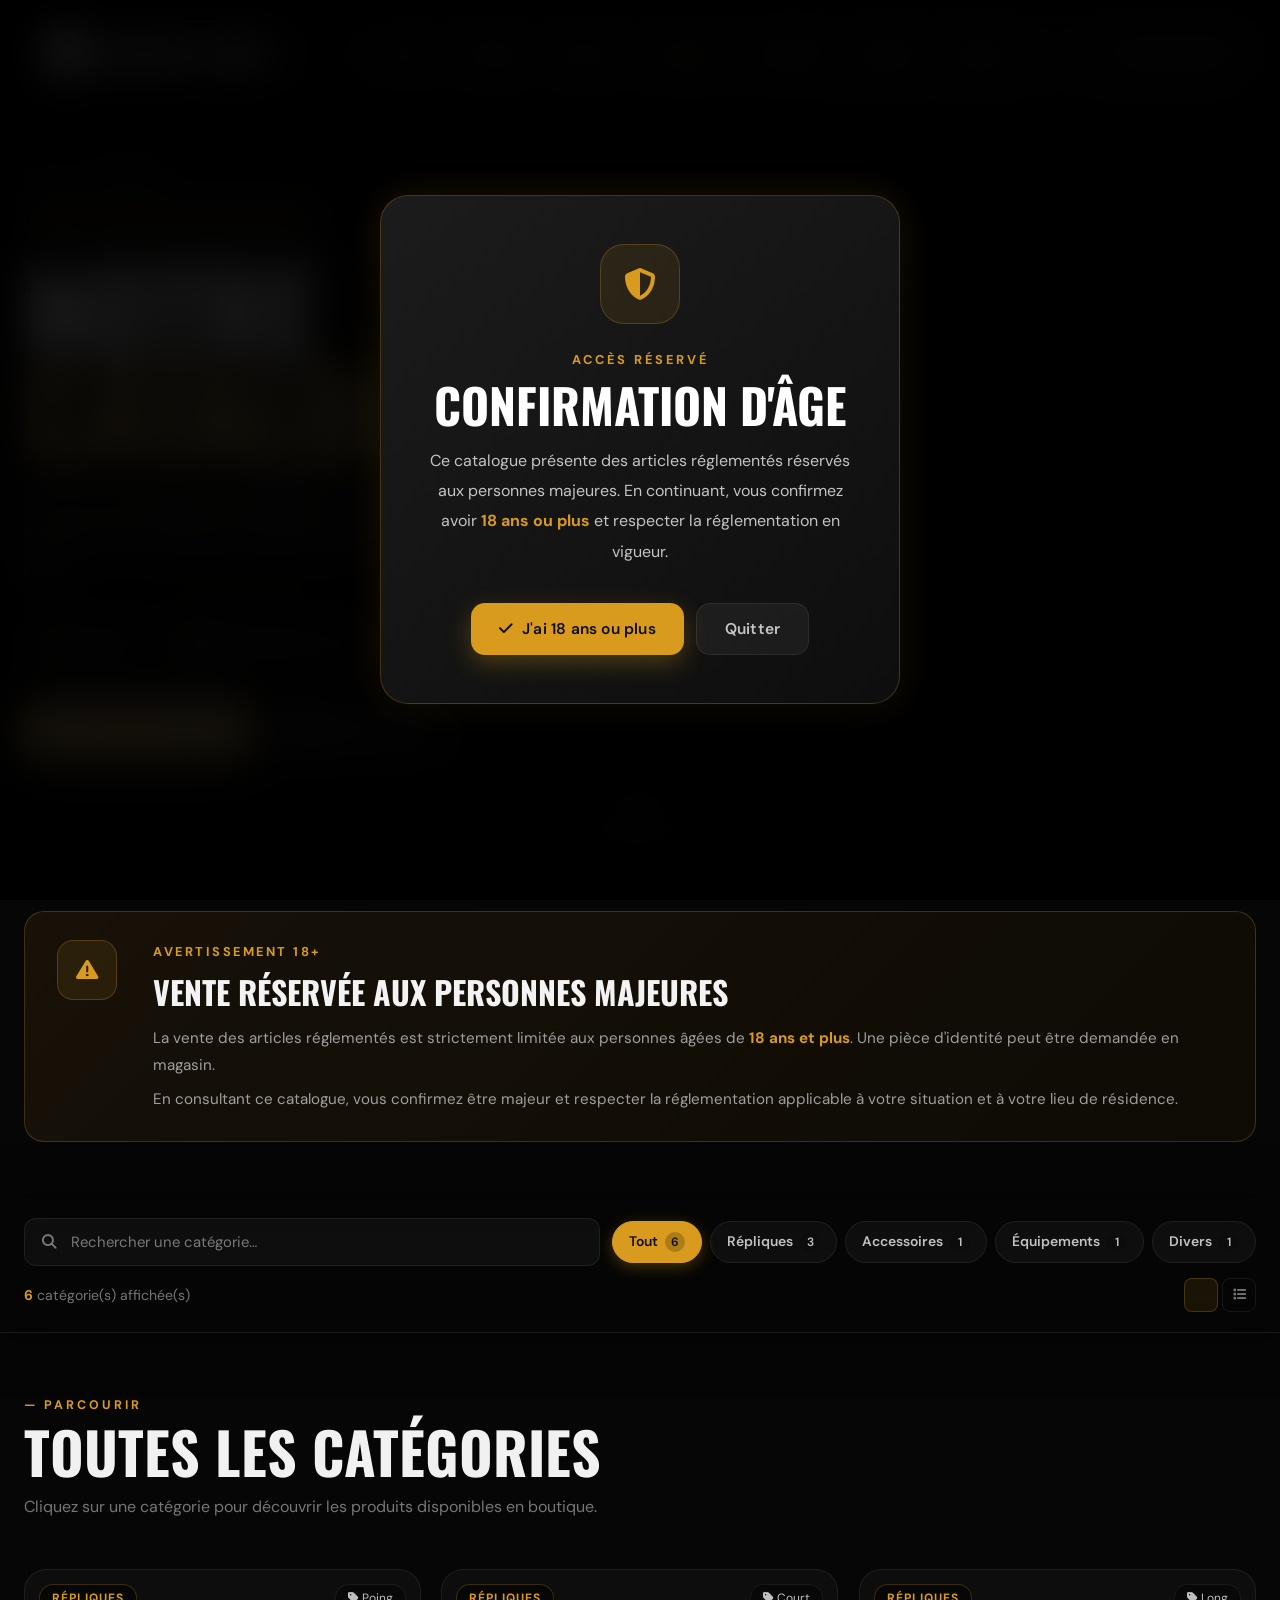
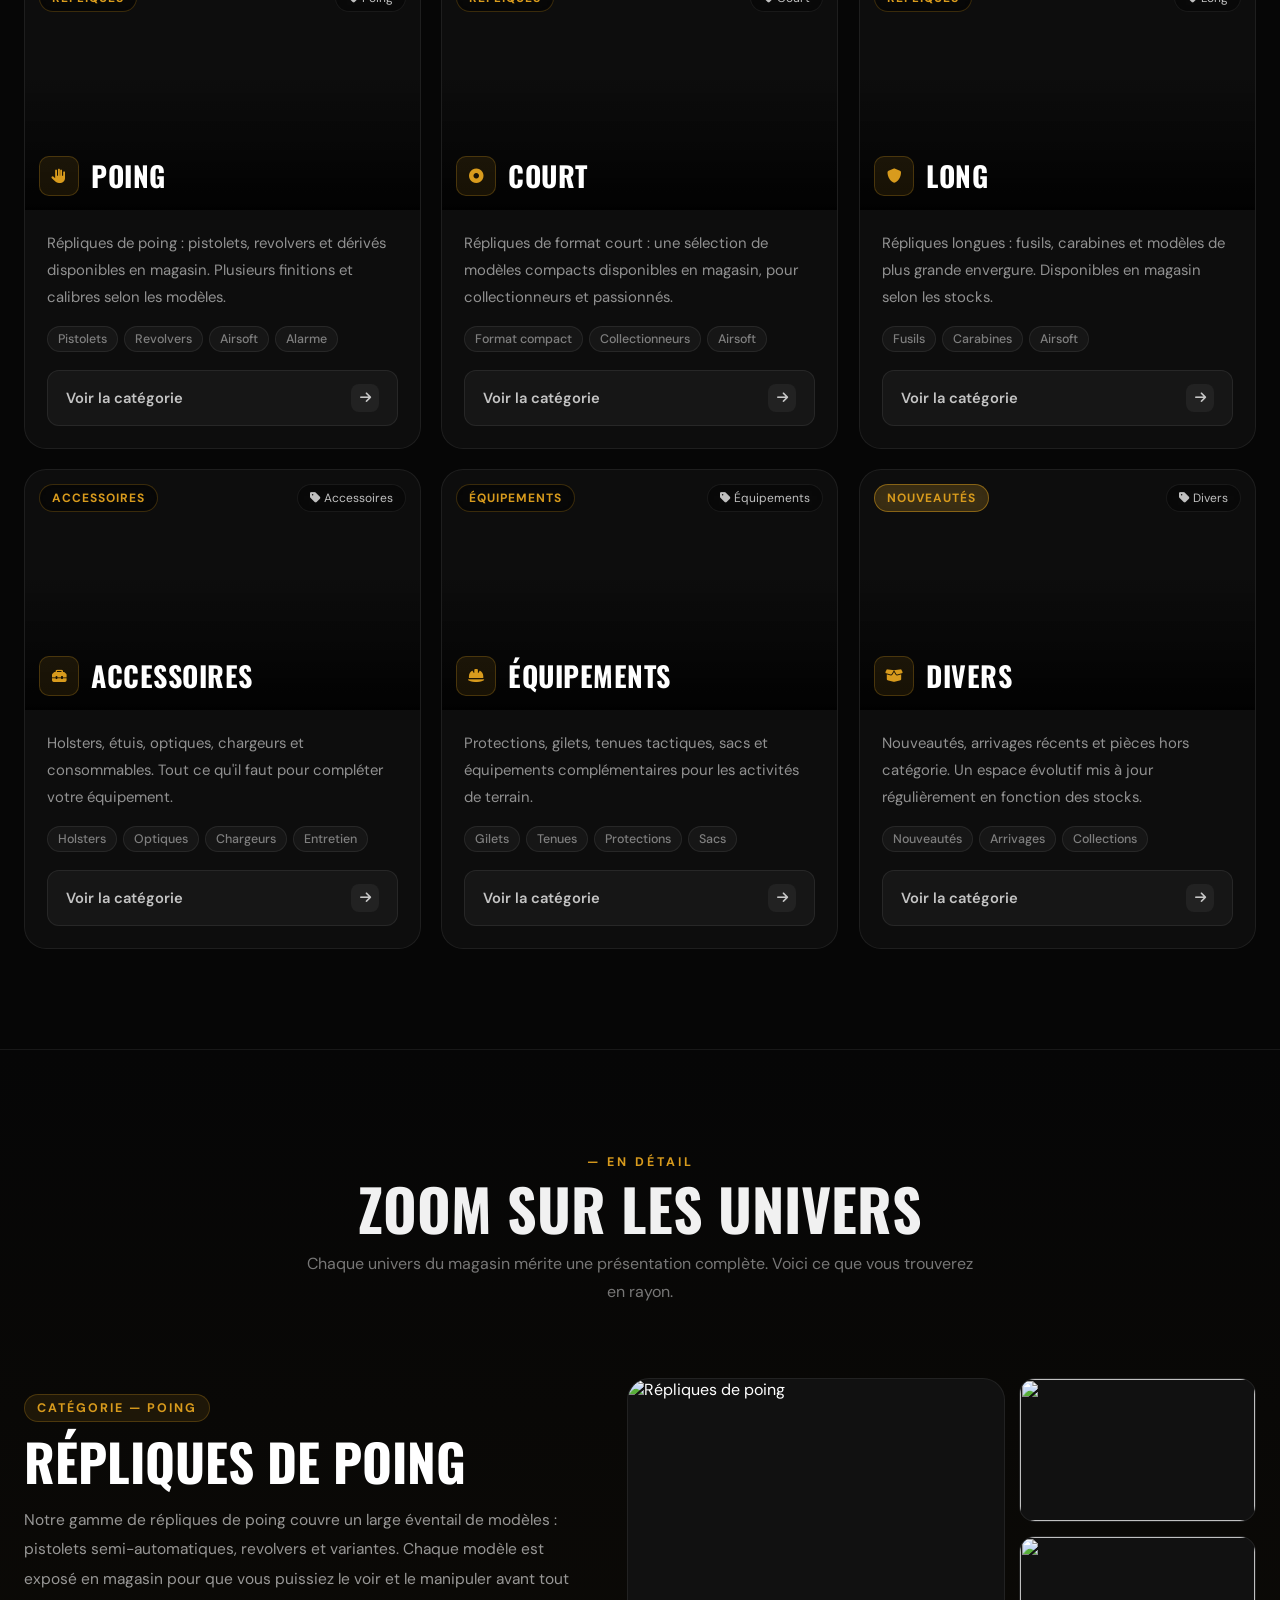
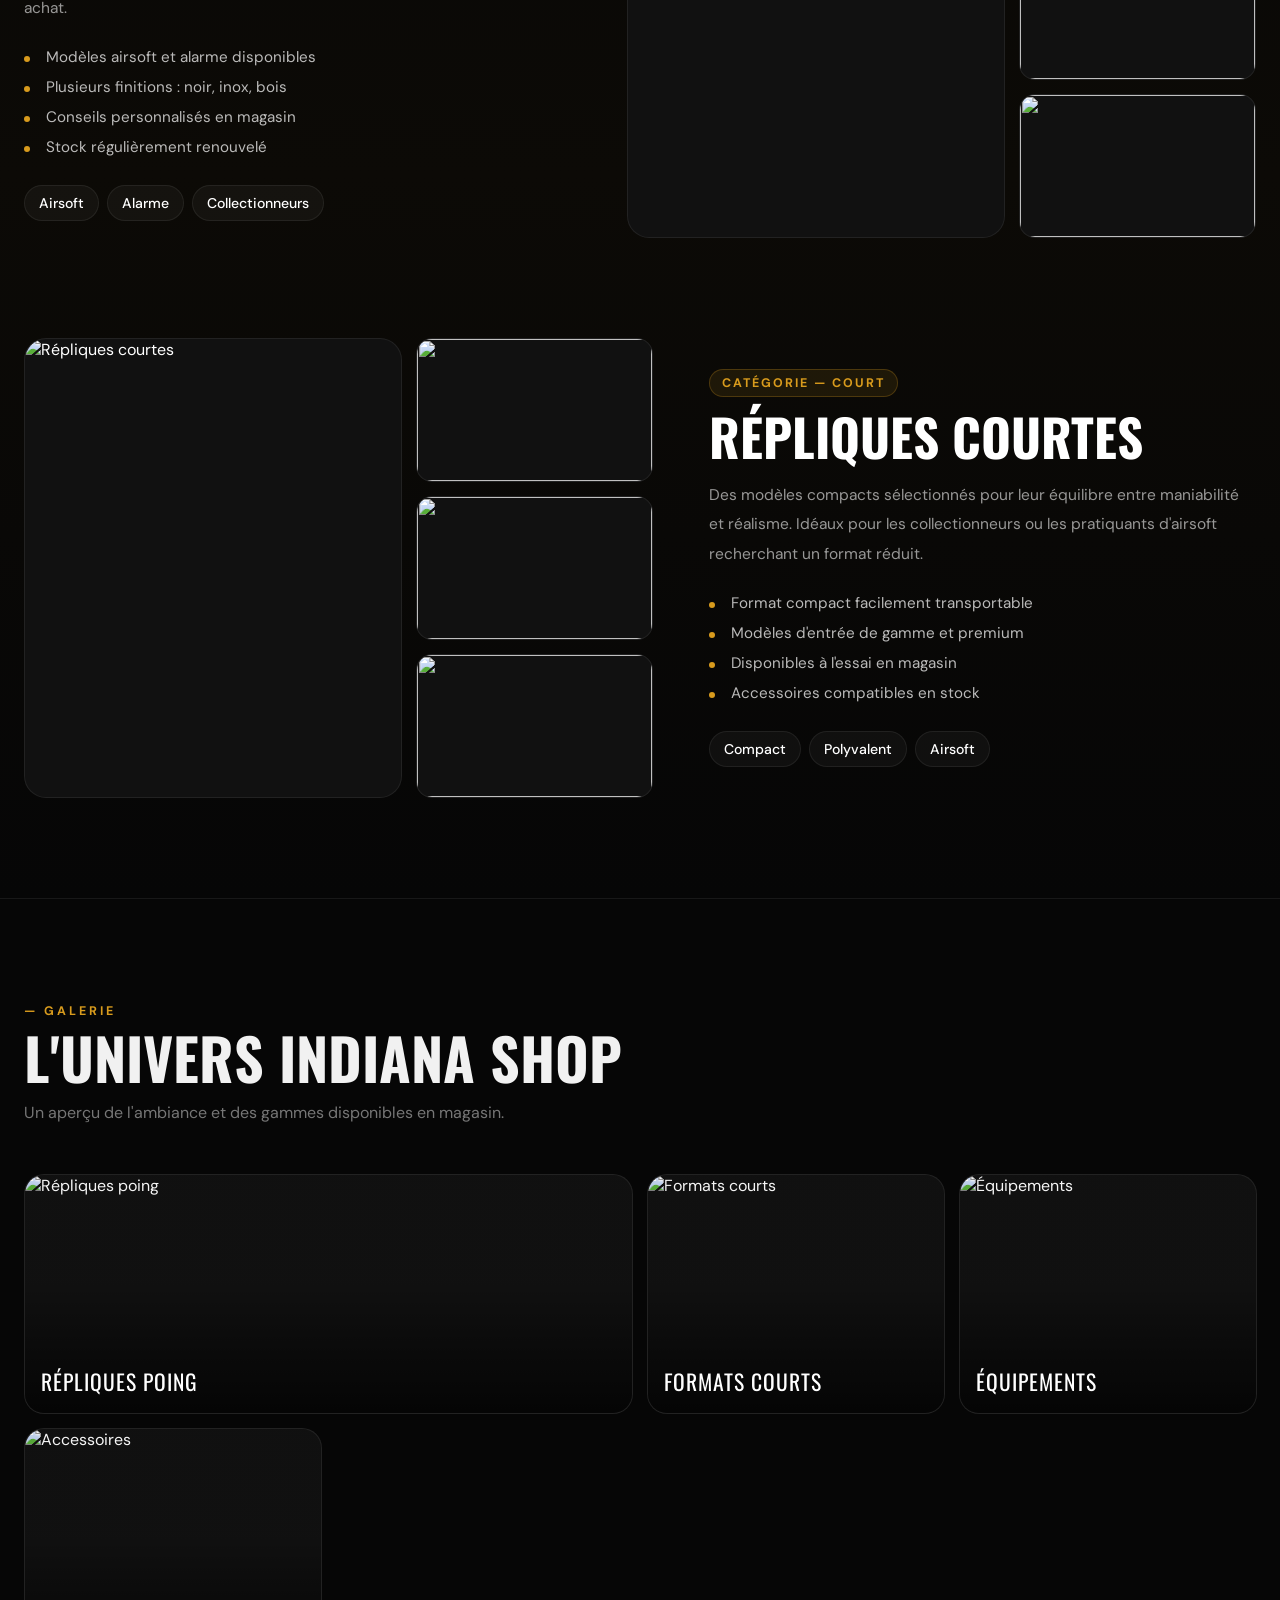
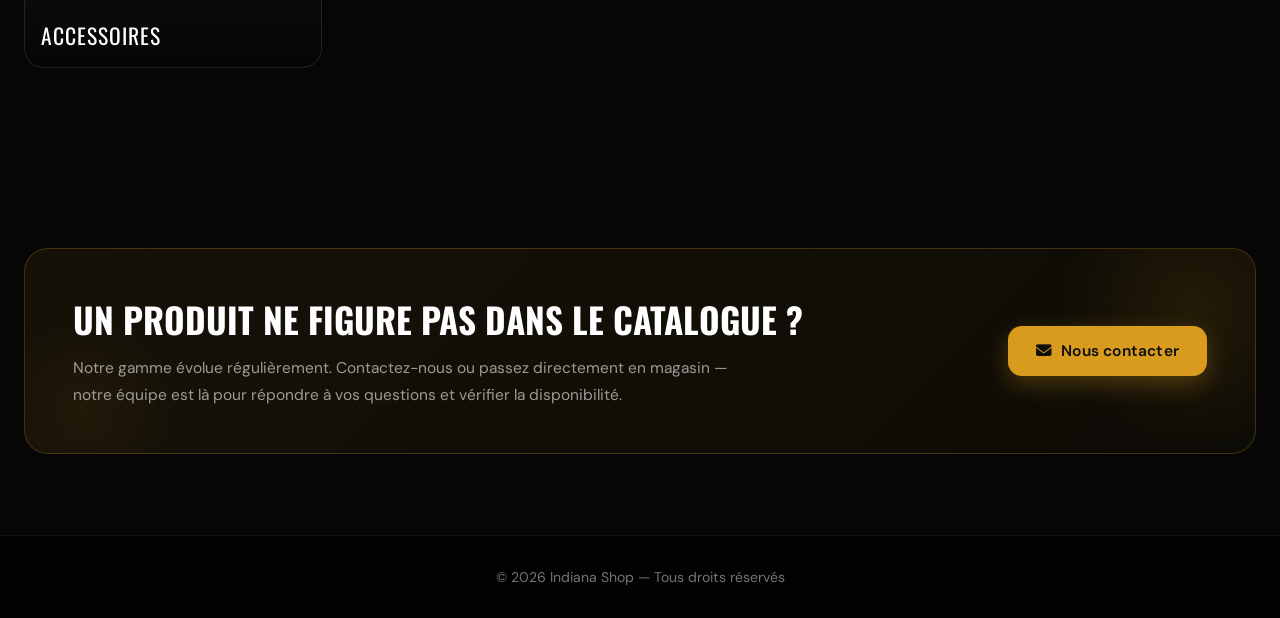
==== page/catalogue.html @ 91c50c72 "Premier envoi du site Indiana Shop" ====
<!DOCTYPE html>
<html lang="fr">
<head>
  <meta charset="UTF-8" />
  <meta name="viewport" content="width=device-width, initial-scale=1.0" />
  <title>Catalogue - Indiana Shop</title>
  <link rel="preconnect" href="https://fonts.googleapis.com">
  <link rel="preconnect" href="https://fonts.gstatic.com" crossorigin>
  <link href="https://fonts.googleapis.com/css2?family=Oswald:wght@300;400;500;600;700&family=DM+Sans:ital,opsz,wght@0,9..40,300;0,9..40,400;0,9..40,500;0,9..40,600;1,9..40,300&display=swap" rel="stylesheet">
  <link rel="stylesheet" href="https://cdnjs.cloudflare.com/ajax/libs/font-awesome/6.5.2/css/all.min.css"/>
  <style>
    *, *::before, *::after { margin:0; padding:0; box-sizing:border-box }
    html { scroll-behavior:smooth }

    :root {
      --gold: #d89b1d;
      --gold-light: #f0b93a;
      --gold-dim: rgba(216,155,29,0.10);
      --gold-border: rgba(216,155,29,0.25);
      --white: #ffffff;
      --text-soft: rgba(255,255,255,0.75);
      --text-muted: rgba(255,255,255,0.45);
      --bg: #060606;
      --bg-card: rgba(255,255,255,0.032);
      --border: rgba(255,255,255,0.07);
      --shadow-gold: 0 0 40px rgba(216,155,29,0.15);
      --transition: cubic-bezier(0.4, 0, 0.2, 1);
      --ease-out: cubic-bezier(0.0, 0, 0.2, 1);
    }

    body {
      font-family: 'DM Sans', sans-serif;
      background: var(--bg);
      color: var(--white);
      overflow-x: hidden;
    }
    a { text-decoration: none; color: inherit }
    img { max-width: 100%; display: block }
    .container { width: min(1300px, calc(100% - 48px)); margin: 0 auto }

    /* ═══════════════════════════════════════════
       PROGRESS BAR
    ═══════════════════════════════════════════ */
    #progress-bar {
      position: fixed; top: 0; left: 0; z-index: 9999;
      height: 2px; width: 0%;
      background: linear-gradient(90deg, var(--gold), var(--gold-light));
      transition: width 0.1s linear;
      box-shadow: 0 0 8px rgba(216,155,29,0.6);
    }

    /* ═══════════════════════════════════════════
       CURSOR GLOW
    ═══════════════════════════════════════════ */
    #cursor-glow {
      position: fixed;
      width: 400px; height: 400px;
      border-radius: 50%;
      background: radial-gradient(circle, rgba(216,155,29,0.055) 0%, transparent 70%);
      pointer-events: none;
      transform: translate(-50%, -50%);
      z-index: 0;
      transition: opacity 0.4s ease;
    }

    /* ═══════════════════════════════════════════
       AGE MODAL
    ═══════════════════════════════════════════ */
    .age-modal {
      position: fixed; inset: 0; z-index: 3000;
      display: flex; align-items: center; justify-content: center; padding: 20px;
      background: rgba(0,0,0,0.88);
      backdrop-filter: blur(20px) saturate(0.5);
      animation: modalIn 0.5s var(--ease-out) both;
    }
    .age-modal.hidden { display: none }
    @keyframes modalIn {
      from { opacity: 0 }
      to   { opacity: 1 }
    }
    .age-modal-card {
      width: min(100%, 520px);
      padding: 48px 40px;
      border-radius: 28px;
      background: linear-gradient(145deg, rgba(28,28,28,0.99), rgba(14,14,14,0.99));
      border: 1px solid var(--gold-border);
      text-align: center;
      box-shadow: 0 40px 100px rgba(0,0,0,0.6), var(--shadow-gold);
      animation: cardUp 0.6s var(--ease-out) 0.1s both;
    }
    @keyframes cardUp {
      from { opacity: 0; transform: translateY(30px) scale(0.96) }
      to   { opacity: 1; transform: translateY(0) scale(1) }
    }
    .age-modal-icon {
      width: 80px; height: 80px; margin: 0 auto 24px;
      border-radius: 24px; display: flex; align-items: center; justify-content: center;
      background: var(--gold-dim); color: var(--gold); font-size: 2rem;
      border: 1px solid var(--gold-border);
    }
    .age-modal-label {
      display: inline-block; color: var(--gold); font-size: .8rem;
      font-weight: 700; letter-spacing: 3px; margin-bottom: 14px; text-transform: uppercase;
    }
    .age-modal-card h2 {
      font-family: 'Oswald', sans-serif; text-transform: uppercase;
      font-size: clamp(2.2rem, 5vw, 3rem); line-height: .95; margin-bottom: 18px;
      color: #fff;
    }
    .age-modal-card p {
      color: var(--text-soft); line-height: 1.9; margin-bottom: 36px; font-size: 1rem;
    }
    .age-modal-card strong { color: var(--gold) }
    .age-modal-actions { display: flex; gap: 12px; justify-content: center; flex-wrap: wrap }
    .btn-primary, .btn-secondary {
      display: inline-flex; align-items: center; justify-content: center; gap: 9px;
      padding: 15px 28px; border-radius: 14px; font-weight: 600; font-size: 0.97rem;
      font-family: 'DM Sans', sans-serif;
      transition: all 0.25s var(--transition); border: none; cursor: pointer; letter-spacing: 0.2px;
    }
    .btn-primary {
      background: var(--gold); color: #0e0e0e;
      box-shadow: 0 8px 24px rgba(216,155,29,0.3);
    }
    .btn-primary:hover {
      transform: translateY(-2px);
      background: var(--gold-light);
      box-shadow: 0 14px 32px rgba(216,155,29,0.45);
    }
    .btn-primary:active { transform: translateY(0) }
    .btn-secondary {
      background: rgba(255,255,255,0.05); color: var(--text-soft);
      border: 1px solid var(--border);
    }
    .btn-secondary:hover { color: #fff; border-color: rgba(255,255,255,0.2); background: rgba(255,255,255,0.08) }

    /* ═══════════════════════════════════════════
       NAVBAR
    ═══════════════════════════════════════════ */
    .navbar {
      position: fixed; top: 16px; left: 50%; transform: translateX(-50%);
      width: calc(100% - 40px); max-width: 1300px; z-index: 1000;
      display: flex; align-items: center; justify-content: space-between;
      padding: 14px 24px;
      background: rgba(10,10,10,0.5);
      backdrop-filter: blur(20px) saturate(1.2);
      border: 1px solid var(--border);
      border-radius: 999px;
      transition: all 0.4s var(--transition);
    }
    .navbar.scrolled {
      background: rgba(6,6,6,0.85);
      border-color: var(--gold-border);
      box-shadow: 0 8px 32px rgba(0,0,0,0.4), 0 0 0 1px rgba(216,155,29,0.06);
      padding: 12px 22px;
    }
    .brand { display: flex; align-items: center; gap: 12px; flex-shrink: 0 }
    .brand-logo { width: 44px; height: 44px; object-fit: contain; border-radius: 50%; background: #fff; padding: 2px }
    .logo {
      font-family: 'Oswald', sans-serif; font-size: 1.6rem; font-weight: 700;
      text-transform: uppercase; letter-spacing: 1.5px; color: #f2f2f2; white-space: nowrap;
    }
    .menu-toggle {
      display: none; width: 44px; height: 44px; border: none; border-radius: 12px;
      background: var(--bg-card); border: 1px solid var(--border);
      cursor: pointer; align-items: center; justify-content: center;
      flex-direction: column; gap: 5px; transition: 0.3s ease;
    }
    .menu-toggle span { display: block; width: 20px; height: 2px; background: #fff; border-radius: 20px; transition: 0.3s ease }
    .menu-toggle.active span:nth-child(1) { transform: translateY(7px) rotate(45deg) }
    .menu-toggle.active span:nth-child(2) { opacity: 0; transform: scaleX(0) }
    .menu-toggle.active span:nth-child(3) { transform: translateY(-7px) rotate(-45deg) }
    .nav-links { display: flex; list-style: none; gap: 4px; align-items: center }
    .nav-links a {
      position: relative; color: var(--text-soft); font-size: 0.93rem; font-weight: 500;
      padding: 8px 14px; border-radius: 8px;
      transition: color 0.2s, background 0.2s;
    }
    .nav-links a:hover { color: #fff; background: rgba(255,255,255,0.05) }
    .nav-links a.active { color: var(--gold) }
    .nav-links a.active::after {
      content: ''; position: absolute; bottom: 2px; left: 50%; transform: translateX(-50%);
      width: 4px; height: 4px; border-radius: 50%; background: var(--gold);
    }
    .phone {
      display: flex; align-items: center; gap: 8px;
      color: var(--text-soft); font-size: 0.93rem; font-weight: 500;
      transition: color 0.2s; flex-shrink: 0;
    }
    .phone i { color: var(--gold) }
    .phone:hover { color: var(--gold) }

    /* ═══════════════════════════════════════════
       HERO
    ═══════════════════════════════════════════ */
    .catalog-hero {
      min-height: 95vh;
      background:
        linear-gradient(175deg, rgba(0,0,0,0) 0%, rgba(6,6,6,0.6) 50%, rgba(6,6,6,1) 100%),
        linear-gradient(105deg, rgba(0,0,0,0.82) 0%, rgba(0,0,0,0.08) 55%),
        url('/img/catalogue-hero.jpg') center center / cover no-repeat;
      display: flex; align-items: flex-end;
      padding: 0 0 100px;
      position: relative; overflow: hidden;
    }
    /* Grain texture */
    .catalog-hero::before {
      content: ''; position: absolute; inset: 0; pointer-events: none; z-index: 1;
      background-image: url("data:image/svg+xml,%3Csvg viewBox='0 0 512 512' xmlns='http://www.w3.org/2000/svg'%3E%3Cfilter id='n'%3E%3CfeTurbulence type='fractalNoise' baseFrequency='0.75' numOctaves='4' stitchTiles='stitch'/%3E%3C/filter%3E%3Crect width='100%25' height='100%25' filter='url(%23n)' opacity='0.04'/%3E%3C/svg%3E");
      opacity: 0.5; mix-blend-mode: overlay;
    }
    .catalog-hero::after {
      content: ''; position: absolute; left: 0; right: 0; bottom: 0;
      height: 280px; background: linear-gradient(to top, var(--bg) 20%, transparent);
      pointer-events: none; z-index: 2;
    }
    /* Gold ambient light */
    .hero-ambient {
      position: absolute; bottom: 20%; left: -10%;
      width: 60%; height: 60%;
      background: radial-gradient(ellipse, rgba(216,155,29,0.06) 0%, transparent 65%);
      pointer-events: none; z-index: 1;
    }
    .hero-content { position: relative; z-index: 3; padding-top: 160px }

    .breadcrumb {
      display: flex; align-items: center; gap: 8px;
      margin-bottom: 20px; font-size: 0.88rem; color: var(--text-muted);
      opacity: 0; animation: fadeUp 0.7s var(--ease-out) 0.2s forwards;
    }
    .breadcrumb a { color: var(--text-muted); transition: color 0.2s }
    .breadcrumb a:hover { color: var(--gold) }
    .breadcrumb i { font-size: 0.65rem; opacity: 0.5 }
    .breadcrumb span { color: var(--gold) }

    .hero-badge {
      display: inline-flex; align-items: center; gap: 8px;
      color: var(--gold); font-size: 0.82rem; font-weight: 700; letter-spacing: 3px;
      text-transform: uppercase;
      margin-bottom: 20px; padding: 8px 16px;
      border: 1px solid var(--gold-border); border-radius: 999px;
      background: var(--gold-dim); backdrop-filter: blur(8px);
      opacity: 0; animation: fadeUp 0.7s var(--ease-out) 0.35s forwards;
    }
    .hero-title {
      font-family: 'Oswald', sans-serif; text-transform: uppercase;
      font-size: clamp(4rem, 9vw, 8.5rem);
      line-height: 0.88; color: #f2f2f2; margin-bottom: 24px;
      letter-spacing: -2px;
      opacity: 0; animation: fadeUp 0.9s var(--ease-out) 0.45s forwards;
    }
    .hero-title em { color: var(--gold); font-style: normal }
    .hero-desc {
      color: var(--text-soft); font-size: 1.08rem; line-height: 1.9;
      max-width: 620px; margin-bottom: 36px;
      opacity: 0; animation: fadeUp 0.8s var(--ease-out) 0.6s forwards;
    }

    /* Stat pills */
    .hero-stats {
      display: flex; gap: 12px; flex-wrap: wrap; margin-bottom: 36px;
      opacity: 0; animation: fadeUp 0.8s var(--ease-out) 0.7s forwards;
    }
    .hero-stat-pill {
      display: flex; align-items: center; gap: 10px;
      padding: 10px 18px; border-radius: 999px;
      background: rgba(255,255,255,0.04);
      border: 1px solid var(--border);
      backdrop-filter: blur(10px);
      transition: border-color 0.2s, background 0.2s;
    }
    .hero-stat-pill:hover { border-color: var(--gold-border); background: var(--gold-dim) }
    .hero-stat-num { font-family: 'Oswald', sans-serif; font-size: 1.5rem; color: var(--gold); line-height: 1 }
    .hero-stat-label { font-size: 0.82rem; color: var(--text-muted); letter-spacing: 0.5px }

    .hero-buttons {
      display: flex; gap: 12px; flex-wrap: wrap;
      opacity: 0; animation: fadeUp 0.8s var(--ease-out) 0.8s forwards;
    }

    /* Scroll indicator */
    .scroll-indicator {
      position: absolute; bottom: 30px; left: 50%; transform: translateX(-50%);
      z-index: 3; display: flex; flex-direction: column; align-items: center; gap: 8px;
      color: var(--text-muted); font-size: 0.75rem; letter-spacing: 2px; text-transform: uppercase;
      opacity: 0; animation: fadeIn 1s ease 1.5s forwards;
      transition: opacity 0.3s;
    }
    .scroll-indicator.hide { opacity: 0 !important }
    .scroll-indicator-line {
      width: 1px; height: 40px;
      background: linear-gradient(to bottom, var(--gold), transparent);
      animation: scrollPulse 1.8s ease-in-out infinite;
    }
    @keyframes scrollPulse {
      0%, 100% { opacity: 0.3; transform: scaleY(1) }
      50% { opacity: 1; transform: scaleY(1.1) }
    }

    @keyframes fadeUp {
      from { opacity: 0; transform: translateY(28px) }
      to   { opacity: 1; transform: translateY(0) }
    }
    @keyframes fadeIn {
      from { opacity: 0 }
      to   { opacity: 1 }
    }

    /* ═══════════════════════════════════════════
       WARNING SECTION
    ═══════════════════════════════════════════ */
    .warning-section { padding: 56px 0; background: var(--bg) }
    .warning-box {
      display: grid; grid-template-columns: 72px 1fr; gap: 24px; align-items: flex-start;
      padding: 28px 32px; border-radius: 20px;
      background: linear-gradient(135deg, rgba(50,35,10,0.4), rgba(15,12,6,0.95));
      border: 1px solid var(--gold-border);
      transition: border-color 0.3s, box-shadow 0.3s;
    }
    .warning-box:hover { border-color: rgba(216,155,29,0.45); box-shadow: var(--shadow-gold) }
    .warning-icon {
      width: 60px; height: 60px; border-radius: 16px;
      display: flex; align-items: center; justify-content: center;
      background: var(--gold-dim); color: var(--gold); font-size: 1.4rem;
      border: 1px solid var(--gold-border);
    }
    .warning-label { display: inline-block; color: var(--gold); font-size: 0.8rem; font-weight: 700; letter-spacing: 2.5px; margin-bottom: 8px; text-transform: uppercase }
    .warning-content h2 {
      font-family: 'Oswald', sans-serif; text-transform: uppercase;
      font-size: clamp(1.4rem, 2.5vw, 2rem); margin-bottom: 10px; color: #f3f3f3;
    }
    .warning-content p { color: rgba(255,255,255,0.6); line-height: 1.8; font-size: 0.95rem }
    .warning-content p + p { margin-top: 6px }
    .warning-content strong { color: var(--gold) }

    /* ═══════════════════════════════════════════
       SEARCH & FILTER
    ═══════════════════════════════════════════ */
    .filter-section {
      position: sticky; top: 80px; z-index: 100;
      padding: 20px 0;
      background: rgba(6,6,6,0.8);
      backdrop-filter: blur(24px) saturate(1.5);
      border-bottom: 1px solid var(--border);
      transition: box-shadow 0.3s;
    }
    .filter-section.elevated { box-shadow: 0 4px 40px rgba(0,0,0,0.5) }

    .filter-bar { display: flex; gap: 12px; align-items: center; flex-wrap: wrap }
    .search-wrap { position: relative; flex: 1; min-width: 240px }
    .search-wrap i {
      position: absolute; left: 18px; top: 50%; transform: translateY(-50%);
      color: var(--text-muted); font-size: 0.9rem; pointer-events: none;
      transition: color 0.2s;
    }
    .search-input {
      width: 100%; padding: 13px 18px 13px 46px;
      border-radius: 12px;
      background: rgba(255,255,255,0.04);
      border: 1px solid var(--border);
      color: #fff; font-size: 0.93rem; font-family: 'DM Sans', sans-serif;
      transition: border-color 0.2s, background 0.2s, box-shadow 0.2s;
      outline: none;
    }
    .search-input::placeholder { color: var(--text-muted) }
    .search-input:focus {
      border-color: var(--gold-border);
      background: var(--gold-dim);
      box-shadow: 0 0 0 4px rgba(216,155,29,0.08);
    }
    .search-wrap:focus-within i { color: var(--gold) }

    /* Clear button */
    .search-clear {
      position: absolute; right: 14px; top: 50%; transform: translateY(-50%);
      background: none; border: none; color: var(--text-muted); cursor: pointer;
      opacity: 0; pointer-events: none; transition: opacity 0.2s, color 0.2s;
      padding: 4px; font-size: 0.85rem;
    }
    .search-clear.visible { opacity: 1; pointer-events: auto }
    .search-clear:hover { color: var(--gold) }

    .filter-pills { display: flex; gap: 8px; flex-wrap: wrap }
    .filter-pill {
      padding: 10px 16px; border-radius: 999px;
      background: rgba(255,255,255,0.04);
      border: 1px solid var(--border);
      color: var(--text-soft); font-size: 0.87rem; font-weight: 600;
      cursor: pointer; transition: all 0.2s var(--transition); white-space: nowrap;
      font-family: 'DM Sans', sans-serif;
    }
    .filter-pill:hover { border-color: var(--gold-border); color: #fff; background: rgba(255,255,255,0.07) }
    .filter-pill.active {
      background: var(--gold); color: #0e0e0e;
      border-color: var(--gold);
      box-shadow: 0 4px 16px rgba(216,155,29,0.3);
    }
    .filter-pill .pill-count {
      display: inline-flex; align-items: center; justify-content: center;
      width: 20px; height: 20px; border-radius: 50%;
      background: rgba(0,0,0,0.15); font-size: 0.75rem; margin-left: 4px;
    }
    .filter-pill.active .pill-count { background: rgba(0,0,0,0.2) }

    .results-bar {
      display: flex; align-items: center; justify-content: space-between;
      padding: 12px 0 0; flex-wrap: wrap; gap: 8px;
    }
    .results-count { color: var(--text-muted); font-size: 0.88rem }
    .results-count span { color: var(--gold); font-weight: 700 }
    .view-toggle { display: flex; gap: 4px }
    .view-btn {
      width: 34px; height: 34px; border-radius: 8px; display: flex;
      align-items: center; justify-content: center;
      background: none; border: 1px solid var(--border);
      color: var(--text-muted); cursor: pointer; transition: all 0.2s;
    }
    .view-btn.active, .view-btn:hover { color: var(--gold); border-color: var(--gold-border); background: var(--gold-dim) }

    /* ═══════════════════════════════════════════
       CATEGORIES GRID SECTION
    ═══════════════════════════════════════════ */
    .categories-section {
      padding: 60px 0 100px;
      background: var(--bg);
    }
    .categories-section .container { position: relative; z-index: 1 }

    /* Section heading */
    .section-heading { margin-bottom: 48px }
    .section-label {
      display: inline-block; color: var(--gold); font-size: 0.78rem; font-weight: 700;
      letter-spacing: 3px; margin-bottom: 12px; text-transform: uppercase;
    }
    .section-title {
      font-family: 'Oswald', sans-serif; text-transform: uppercase;
      font-size: clamp(2.2rem, 4.5vw, 4rem); line-height: 0.93;
      color: #f1f1f1; margin-bottom: 14px;
    }
    .section-subtitle { color: var(--text-muted); font-size: 1rem; line-height: 1.75; max-width: 680px }

    /* Grid */
    .category-grid {
      display: grid;
      grid-template-columns: repeat(3, 1fr);
      gap: 20px;
      transition: all 0.3s var(--transition);
    }
    .category-grid.list-view { grid-template-columns: 1fr }

    /* ── CARD ── */
    .category-card {
      border-radius: 22px;
      background: rgba(255,255,255,0.03);
      border: 1px solid var(--border);
      overflow: hidden;
      transition: transform 0.45s var(--transition), border-color 0.3s, box-shadow 0.45s;
      cursor: pointer;
      --delay: 0s;
    }
    .category-card:hover {
      transform: translateY(-8px);
      border-color: var(--gold-border);
      box-shadow: 0 30px 60px rgba(0,0,0,0.3), 0 0 0 1px rgba(216,155,29,0.1);
    }
    .category-card.hidden-card {
      display: none;
    }
    /* Entry animation */
    .category-card.animating {
      opacity: 0; transform: translateY(24px) scale(0.98);
      animation: cardReveal 0.5s var(--ease-out) var(--delay) forwards;
    }
    @keyframes cardReveal {
      to { opacity: 1; transform: translateY(0) scale(1) }
    }

    /* Image area */
    .category-image {
      position: relative; height: 240px;
      background-size: cover; background-position: center;
      overflow: hidden;
    }
    .category-image::after {
      content: ''; position: absolute; inset: 0;
      background: linear-gradient(to top, rgba(0,0,0,0.85) 0%, rgba(0,0,0,0.05) 55%);
      z-index: 1;
    }
    .category-image-bg {
      position: absolute; inset: 0;
      background-size: cover; background-position: center;
      transition: transform 0.6s var(--transition);
    }
    .category-card:hover .category-image-bg { transform: scale(1.06) }

    .category-badge {
      position: absolute; top: 14px; left: 14px; z-index: 2;
      padding: 5px 12px; border-radius: 999px;
      background: rgba(0,0,0,0.6); border: 1px solid var(--gold-border);
      color: var(--gold); font-size: 0.75rem; font-weight: 700;
      letter-spacing: 1px; backdrop-filter: blur(8px);
      text-transform: uppercase;
    }
    .category-count {
      position: absolute; top: 14px; right: 14px; z-index: 2;
      padding: 5px 12px; border-radius: 999px;
      background: rgba(0,0,0,0.5); border: 1px solid var(--border);
      color: var(--text-soft); font-size: 0.75rem; backdrop-filter: blur(8px);
    }
    .category-footer-img {
      position: absolute; bottom: 14px; left: 14px; right: 14px; z-index: 2;
      display: flex; align-items: center; gap: 12px;
    }
    .category-icon {
      width: 40px; height: 40px; border-radius: 10px; flex-shrink: 0;
      display: flex; align-items: center; justify-content: center;
      background: var(--gold-dim); border: 1px solid var(--gold-border); color: var(--gold);
      font-size: 0.9rem;
    }
    .category-footer-img h3 {
      font-family: 'Oswald', sans-serif; text-transform: uppercase;
      font-size: 1.75rem; line-height: 1; color: #fff; letter-spacing: 0.5px;
    }

    /* Body */
    .category-body { padding: 20px 22px 22px }
    .category-desc {
      color: rgba(255,255,255,0.55); line-height: 1.8; font-size: 0.93rem;
      margin-bottom: 16px; min-height: 60px;
    }
    .category-tags { display: flex; gap: 6px; flex-wrap: wrap; margin-bottom: 18px }
    .category-tag {
      padding: 4px 10px; border-radius: 999px;
      background: rgba(255,255,255,0.04); border: 1px solid rgba(255,255,255,0.07);
      color: var(--text-muted); font-size: 0.78rem; font-weight: 500;
    }

    .card-btn {
      width: 100%; display: flex; align-items: center; justify-content: space-between;
      padding: 13px 18px; border-radius: 12px;
      background: rgba(255,255,255,0.04); color: var(--text-soft);
      border: 1px solid var(--border); font-weight: 600; font-size: 0.92rem;
      font-family: 'DM Sans', sans-serif;
      transition: all 0.22s var(--transition); cursor: pointer;
    }
    .card-btn:hover {
      background: var(--gold); color: #0e0e0e; border-color: var(--gold);
      box-shadow: 0 6px 20px rgba(216,155,29,0.3);
    }
    .card-btn .btn-arrow {
      width: 28px; height: 28px; border-radius: 8px;
      display: flex; align-items: center; justify-content: center;
      background: rgba(255,255,255,0.05);
      transition: background 0.2s, transform 0.2s;
    }
    .card-btn:hover .btn-arrow { background: rgba(0,0,0,0.12); transform: translateX(3px) }
    .card-btn i { font-size: 0.8rem }

    /* List view adaptation */
    .category-grid.list-view .category-card {
      display: grid; grid-template-columns: 260px 1fr;
    }
    .category-grid.list-view .category-image { height: 100%; min-height: 180px }
    .category-grid.list-view .category-body { display: flex; flex-direction: column; justify-content: center }

    /* No results */
    .no-results {
      display: none; padding: 80px 20px; text-align: center; color: var(--text-muted);
    }
    .no-results.show { display: block }
    .no-results-icon {
      width: 80px; height: 80px; border-radius: 24px; margin: 0 auto 20px;
      display: flex; align-items: center; justify-content: center;
      background: rgba(255,255,255,0.03); border: 1px solid var(--border);
      font-size: 1.8rem; color: rgba(255,255,255,0.15);
    }
    .no-results p { font-size: 1rem; color: var(--text-muted) }
    .no-results small { font-size: 0.88rem; display: block; margin-top: 6px; opacity: 0.6 }

    /* ═══════════════════════════════════════════
       DETAIL SECTIONS
    ═══════════════════════════════════════════ */
    .detail-section {
      padding: 100px 0;
      background: linear-gradient(180deg, var(--bg) 0%, rgba(12,10,6,1) 50%, var(--bg) 100%);
      border-top: 1px solid var(--border);
    }
    .section-heading-center {
      text-align: center; margin-bottom: 72px;
    }

    .catalog-block {
      display: grid; grid-template-columns: 1fr 1.15fr;
      gap: 56px; align-items: center; margin-bottom: 100px;
    }
    .catalog-block:last-child { margin-bottom: 0 }
    .catalog-block.reverse { grid-template-columns: 1.15fr 1fr }

    .catalog-text .small-label {
      display: inline-block; color: var(--gold); font-weight: 700;
      letter-spacing: 2px; margin-bottom: 16px; font-size: 0.78rem;
      text-transform: uppercase; padding: 5px 12px;
      border: 1px solid var(--gold-border); border-radius: 999px; background: var(--gold-dim);
    }
    .catalog-text h3 {
      font-family: 'Oswald', sans-serif; text-transform: uppercase;
      font-size: clamp(2.2rem, 4vw, 3.2rem); line-height: 0.93; margin-bottom: 20px;
    }
    .catalog-text p { color: rgba(255,255,255,0.58); line-height: 1.9; margin-bottom: 24px; font-size: 0.97rem }

    .catalog-list { list-style: none; display: grid; gap: 10px; margin-bottom: 28px }
    .catalog-list li {
      position: relative; padding-left: 22px;
      color: rgba(255,255,255,0.72); font-size: 0.95rem;
    }
    .catalog-list li::before {
      content: ''; position: absolute; left: 0; top: 9px;
      width: 6px; height: 6px; border-radius: 50%; background: var(--gold);
    }

    .mini-tags { display: flex; gap: 8px; flex-wrap: wrap }
    .mini-tags span {
      padding: 8px 14px; border-radius: 999px;
      background: rgba(255,255,255,0.04); border: 1px solid var(--border);
      color: #fff; font-size: 0.88rem; font-weight: 500;
    }

    .catalog-gallery { display: grid; grid-template-columns: 1.6fr 1fr; gap: 14px }
    .main-image {
      min-height: 460px; border-radius: 22px; overflow: hidden;
      border: 1px solid var(--border); background: #111; grid-row: span 3;
    }
    .main-image img { width: 100%; height: 100%; object-fit: cover }
    .thumb {
      border-radius: 16px; overflow: hidden; border: 1px solid var(--border);
      background: #111; min-height: 132px;
      transition: border-color 0.2s;
    }
    .thumb:hover { border-color: var(--gold-border) }
    .thumb img { width: 100%; height: 100%; object-fit: cover; transition: transform 0.4s var(--transition) }
    .thumb:hover img { transform: scale(1.04) }

    /* ═══════════════════════════════════════════
       MOSAIC
    ═══════════════════════════════════════════ */
    .gallery-section {
      padding: 100px 0;
      background: var(--bg); border-top: 1px solid var(--border);
    }
    .mosaic-grid { display: grid; grid-template-columns: repeat(4,1fr); gap: 14px; margin-top: 16px }
    .mosaic-card {
      position: relative; height: 240px; border-radius: 20px;
      overflow: hidden; border: 1px solid var(--border); background: #111; cursor: pointer;
      transition: border-color 0.3s, box-shadow 0.3s;
    }
    .mosaic-card:hover { border-color: var(--gold-border); box-shadow: 0 12px 40px rgba(0,0,0,0.4) }
    .mosaic-card img { width: 100%; height: 100%; object-fit: cover; transition: transform 0.5s var(--transition) }
    .mosaic-card:hover img { transform: scale(1.06) }
    .mosaic-card::after {
      content: ''; position: absolute; inset: 0;
      background: linear-gradient(to top, rgba(0,0,0,0.72) 0%, rgba(0,0,0,0.04) 55%);
    }
    .mosaic-label {
      position: absolute; left: 16px; bottom: 16px; z-index: 2;
      color: #fff; font-family: 'Oswald', sans-serif; font-size: 1.35rem;
      text-transform: uppercase; letter-spacing: 1px;
    }
    .mosaic-card:nth-child(1) { grid-column: span 2 }

    /* ═══════════════════════════════════════════
       CTA BOX
    ═══════════════════════════════════════════ */
    .cta-section { padding: 80px 0; background: var(--bg) }
    .cta-box {
      padding: 44px 48px; border-radius: 24px;
      background: linear-gradient(135deg, rgba(40,30,10,0.5), rgba(14,12,6,0.97));
      border: 1px solid var(--gold-border);
      display: flex; align-items: center; justify-content: space-between;
      gap: 28px; flex-wrap: wrap; position: relative; overflow: hidden;
      transition: box-shadow 0.3s;
    }
    .cta-box:hover { box-shadow: var(--shadow-gold) }
    .cta-box::before {
      content: ''; position: absolute; right: -80px; top: -80px;
      width: 280px; height: 280px; border-radius: 50%;
      background: radial-gradient(circle, rgba(216,155,29,0.1), transparent 70%);
      pointer-events: none;
    }
    .cta-box::after {
      content: ''; position: absolute; left: -40px; bottom: -60px;
      width: 200px; height: 200px; border-radius: 50%;
      background: radial-gradient(circle, rgba(216,155,29,0.06), transparent 70%);
      pointer-events: none;
    }
    .cta-box h3 {
      font-family: 'Oswald', sans-serif; text-transform: uppercase;
      font-size: clamp(1.6rem, 3vw, 2.2rem); margin-bottom: 10px; position: relative; z-index: 1;
    }
    .cta-box p {
      color: rgba(255,255,255,0.58); line-height: 1.75; max-width: 680px;
      font-size: 0.97rem; position: relative; z-index: 1;
    }
    .cta-box .cta-actions { position: relative; z-index: 1 }

    /* ═══════════════════════════════════════════
       FOOTER
    ═══════════════════════════════════════════ */
    .footer {
      padding: 32px 0; background: rgba(0,0,0,0.6);
      border-top: 1px solid var(--border);
      text-align: center; color: var(--text-muted); font-size: 0.88rem;
    }

    /* ═══════════════════════════════════════════
       TOAST
    ═══════════════════════════════════════════ */
    .toast {
      position: fixed; bottom: 28px; right: 28px; z-index: 5000;
      padding: 14px 20px; border-radius: 14px;
      background: rgba(20,20,20,0.95); border: 1px solid var(--gold-border);
      color: #fff; font-size: 0.9rem; backdrop-filter: blur(14px);
      transform: translateY(20px); opacity: 0;
      transition: all 0.3s var(--ease-out);
      display: flex; align-items: center; gap: 10px;
    }
    .toast.show { transform: translateY(0); opacity: 1 }
    .toast i { color: var(--gold) }

    /* ═══════════════════════════════════════════
       SCROLL REVEAL
    ═══════════════════════════════════════════ */
    .reveal, .reveal-left, .reveal-right {
      will-change: transform, opacity;
      transition: opacity 0.85s var(--ease-out), transform 0.85s var(--ease-out);
    }
    .reveal         { opacity: 0; transform: translateY(32px) }
    .reveal-left    { opacity: 0; transform: translateX(-42px) }
    .reveal-right   { opacity: 0; transform: translateX(42px) }
    .reveal.show, .reveal-left.show, .reveal-right.show {
      opacity: 1; transform: translate(0)
    }

    /* ═══════════════════════════════════════════
       BACK TO TOP
    ═══════════════════════════════════════════ */
    #back-to-top {
      position: fixed; bottom: 28px; right: 28px; z-index: 2000;
      width: 46px; height: 46px; border-radius: 14px;
      background: var(--gold); color: #0e0e0e; border: none;
      display: flex; align-items: center; justify-content: center;
      cursor: pointer; font-size: 1rem;
      transform: translateY(80px); opacity: 0;
      transition: all 0.35s var(--transition);
      box-shadow: 0 8px 20px rgba(216,155,29,0.35);
    }
    #back-to-top.visible { transform: translateY(0); opacity: 1 }
    #back-to-top:hover { transform: translateY(-3px); background: var(--gold-light) }

    /* ═══════════════════════════════════════════
       RESPONSIVE
    ═══════════════════════════════════════════ */
    @media(max-width:1100px) {
      .category-grid { grid-template-columns: repeat(2,1fr) }
      .catalog-block, .catalog-block.reverse { grid-template-columns: 1fr; gap: 36px }
      .catalog-block.reverse .catalog-gallery { order: -1 }
      .mosaic-grid { grid-template-columns: repeat(2,1fr) }
      .mosaic-card:nth-child(1) { grid-column: span 1 }
    }
    @media(max-width:980px) {
      .navbar { flex-wrap: nowrap }
      .menu-toggle { display: flex }
      .phone { display: none }
      .nav-links {
        position: absolute; top: 72px; left: 0; right: 0; width: 100%;
        flex-direction: column; align-items: center; gap: 4px;
        padding: 20px 16px 24px;
        background: rgba(8,8,8,0.97); backdrop-filter: blur(20px);
        border: 1px solid var(--border); border-radius: 24px;
        opacity: 0; pointer-events: none; transform: translateY(-10px);
        transition: all 0.3s var(--ease-out);
      }
      .nav-links.open { opacity: 1; pointer-events: auto; transform: translateY(0) }
      .nav-links li { width: 100%; text-align: center }
      .nav-links a { display: block; padding: 10px; border-radius: 10px }
      .nav-links a:hover { background: rgba(255,255,255,0.05) }
      .catalog-gallery { grid-template-columns: 1fr }
      .main-image { grid-row: auto; min-height: 300px }
    }
    @media(max-width:700px) {
      .container { width: calc(100% - 28px) }
      .navbar { width: calc(100% - 24px); padding: 12px 16px }
      .category-grid { grid-template-columns: 1fr }
      .category-grid.list-view .category-card { grid-template-columns: 1fr }
      .category-grid.list-view .category-image { height: 200px }
      .mosaic-grid { grid-template-columns: 1fr }
      .filter-section { top: 70px }
      .warning-box { grid-template-columns: 1fr }
      .hero-stats { gap: 8px }
      .cta-box { padding: 28px 24px }
    }
  </style>
</head>
<body>

<!-- Progress bar -->
<div id="progress-bar"></div>

<!-- Cursor glow -->
<div id="cursor-glow"></div>

<!-- Back to top -->
<button id="back-to-top" aria-label="Revenir en haut"><i class="fa-solid fa-chevron-up"></i></button>

<!-- Toast -->
<div class="toast" id="toast"><i class="fa-solid fa-circle-check"></i> <span id="toast-msg"></span></div>

<!-- ══ AGE MODAL ══ -->
<div class="age-modal" id="ageModal">
  <div class="age-modal-card">
    <div class="age-modal-icon"><i class="fa-solid fa-shield-halved"></i></div>
    <span class="age-modal-label">Accès réservé</span>
    <h2>Confirmation d'âge</h2>
    <p>Ce catalogue présente des articles réglementés réservés aux personnes majeures. En continuant, vous confirmez avoir <strong>18 ans ou plus</strong> et respecter la réglementation en vigueur.</p>
    <div class="age-modal-actions">
      <button id="confirmAge" class="btn-primary"><i class="fa-solid fa-check"></i> J'ai 18 ans ou plus</button>
      <a href="/src/index.html" class="btn-secondary">Quitter</a>
    </div>
  </div>
</div>

<!-- ══ NAVBAR ══ -->
<header class="navbar" id="navbar">
  <div class="brand">
    <img src="/img/logo-indiana.png" alt="Logo Indiana Shop" class="brand-logo">
    <div class="logo" id="nav-brand">INDIANA SHOP</div>
  </div>
  <button class="menu-toggle" id="menuToggle" aria-label="Ouvrir le menu">
    <span></span><span></span><span></span>
  </button>
  <ul class="nav-links" id="navLinks">
    <li><a href="/src/Index.html#accueil">Accueil</a></li>
    <li><a href="/src/Index.html#apropos">À Propos</a></li>
    <li><a href="/src/Index.html#services">Services</a></li>
    <li><a href="/page/catalogue.html" class="active">Catalogue</a></li>
    <li><a href="/src/Index.html#actualites">Actualités</a></li>
    <li><a href="/src/Index.html#horaires">Horaires</a></li>
    <li><a href="/src/Index.html#contact">Contact</a></li>
  </ul>
  <a id="nav-phone-link" href="tel:0594318250" class="phone">
    <i class="fa-solid fa-phone"></i>
    <span id="nav-phone">05 94 31 82 50</span>
  </a>
</header>

<!-- ══ HERO ══ -->
<section class="catalog-hero">
  <div class="hero-ambient"></div>
  <div class="container">
    <div class="hero-content">
      <nav class="breadcrumb">
        <a href="/src/Index.html">Accueil</a>
        <i class="fa-solid fa-chevron-right"></i>
        <span>Catalogue</span>
      </nav>
      <span class="hero-badge"><i class="fa-solid fa-book-open"></i> CATALOGUE INDIANA SHOP</span>
      <h1 class="hero-title" id="cath-title">Notre<br><em>Catalogue</em></h1>
      <p class="hero-desc" id="cath-desc">Découvrez l'ensemble de nos gammes — répliques, accessoires, équipements et bien plus. Tout est présenté dans le magasin, disponible sur place.</p>
      <div class="hero-stats">
        <div class="hero-stat-pill">
          <div class="hero-stat-num" id="stat-categories">6</div>
          <div class="hero-stat-label">Catégories</div>
        </div>
        <div class="hero-stat-pill">
          <div class="hero-stat-num"><i class="fa-solid fa-store" style="font-size:1.1rem"></i></div>
          <div class="hero-stat-label">Disponible en magasin</div>
        </div>
        <div class="hero-stat-pill">
          <div class="hero-stat-num">18+</div>
          <div class="hero-stat-label">Accès réservé</div>
        </div>
      </div>
      <div class="hero-buttons">
        <a href="#categories" class="btn-primary" id="cath-btn1"><i class="fa-solid fa-grid-2"></i> Explorer le catalogue</a>
        <a href="/src/Index.html#contact" class="btn-secondary" id="cath-btn2"><i class="fa-solid fa-envelope"></i> Nous contacter</a>
      </div>
    </div>
  </div>
  <div class="scroll-indicator" id="scrollIndicator">
    <div class="scroll-indicator-line"></div>
    <span>Défiler</span>
  </div>
</section>

<!-- ══ WARNING ══ -->
<section class="warning-section">
  <div class="container">
    <div class="warning-box reveal">
      <div class="warning-icon"><i class="fa-solid fa-triangle-exclamation"></i></div>
      <div class="warning-content">
        <span class="warning-label">Avertissement 18+</span>
        <h2 id="warn-title">Vente réservée aux personnes majeures</h2>
        <p id="warn-text1">La vente des articles réglementés est strictement limitée aux personnes âgées de <strong>18 ans et plus</strong>. Une pièce d'identité peut être demandée en magasin.</p>
        <p id="warn-text2">En consultant ce catalogue, vous confirmez être majeur et respecter la réglementation applicable à votre situation et à votre lieu de résidence.</p>
      </div>
    </div>
  </div>
</section>

<!-- ══ FILTER BAR — STICKY ══ -->
<section class="filter-section" id="filterSection">
  <div class="container">
    <div class="filter-bar">
      <div class="search-wrap">
        <i class="fa-solid fa-magnifying-glass"></i>
        <input type="text" class="search-input" id="searchInput" placeholder="Rechercher une catégorie…" autocomplete="off">
        <button class="search-clear" id="searchClear" aria-label="Effacer">
          <i class="fa-solid fa-xmark"></i>
        </button>
      </div>
      <div class="filter-pills" id="filterPills">
        <button class="filter-pill active" data-filter="all">Tout <span class="pill-count" id="count-all">6</span></button>
        <button class="filter-pill" data-filter="repliques">Répliques <span class="pill-count" id="count-repliques">3</span></button>
        <button class="filter-pill" data-filter="accessoires">Accessoires <span class="pill-count" id="count-accessoires">1</span></button>
        <button class="filter-pill" data-filter="equipements">Équipements <span class="pill-count" id="count-equipements">1</span></button>
        <button class="filter-pill" data-filter="divers">Divers <span class="pill-count" id="count-divers">1</span></button>
      </div>
    </div>
    <div class="results-bar">
      <p class="results-count"><span id="visibleCount">6</span> catégorie(s) affichée(s)</p>
      <div class="view-toggle">
        <button class="view-btn active" id="gridViewBtn" title="Vue grille"><i class="fa-solid fa-grid-2"></i></button>
        <button class="view-btn" id="listViewBtn" title="Vue liste"><i class="fa-solid fa-list"></i></button>
      </div>
    </div>
  </div>
</section>

<!-- ══ CATEGORIES GRID ══ -->
<section class="categories-section" id="categories">
  <div class="container">
    <div class="section-heading reveal">
      <span class="section-label">— Parcourir</span>
      <h2 class="section-title">Toutes les catégories</h2>
      <p class="section-subtitle">Cliquez sur une catégorie pour découvrir les produits disponibles en boutique.</p>
    </div>

    <div class="category-grid" id="categoryGrid">

      <!-- Card 01 — Poing -->
      <article class="category-card animating" style="--delay:0.05s"
        data-filter-tags="repliques"
        data-search="poing réplique pistolet revolver">
        <div class="category-image">
          <div class="category-image-bg" style="background-image:url('/img/pistol1.png')"></div>
          <span class="category-badge">Répliques</span>
          <span class="category-count"><i class="fa-solid fa-tag"></i> Poing</span>
          <div class="category-footer-img">
            <div class="category-icon"><i class="fa-solid fa-hand"></i></div>
            <h3 id="catgrid-c1">Poing</h3>
          </div>
        </div>
        <div class="category-body">
          <p class="category-desc" id="catgrid-c1-desc">Répliques de poing : pistolets, revolvers et dérivés disponibles en magasin. Plusieurs finitions et calibres selon les modèles.</p>
          <div class="category-tags">
            <span class="category-tag">Pistolets</span>
            <span class="category-tag">Revolvers</span>
            <span class="category-tag">Airsoft</span>
            <span class="category-tag">Alarme</span>
          </div>
          <a href="/product/product.html?category=poing" class="card-btn">
            Voir la catégorie
            <span class="btn-arrow"><i class="fa-solid fa-arrow-right"></i></span>
          </a>
        </div>
      </article>

      <!-- Card 02 — Court -->
      <article class="category-card animating" style="--delay:0.1s"
        data-filter-tags="repliques"
        data-search="court carabine réplique courte compact">
        <div class="category-image">
          <div class="category-image-bg" style="background-image:url('/img/cat-accesoires-main.png')"></div>
          <span class="category-badge">Répliques</span>
          <span class="category-count"><i class="fa-solid fa-tag"></i> Court</span>
          <div class="category-footer-img">
            <div class="category-icon"><i class="fa-solid fa-circle-dot"></i></div>
            <h3 id="catgrid-c2">Court</h3>
          </div>
        </div>
        <div class="category-body">
          <p class="category-desc" id="catgrid-c2-desc">Répliques de format court : une sélection de modèles compacts disponibles en magasin, pour collectionneurs et passionnés.</p>
          <div class="category-tags">
            <span class="category-tag">Format compact</span>
            <span class="category-tag">Collectionneurs</span>
            <span class="category-tag">Airsoft</span>
          </div>
          <a href="/product/product.html?category=court" class="card-btn">
            Voir la catégorie
            <span class="btn-arrow"><i class="fa-solid fa-arrow-right"></i></span>
          </a>
        </div>
      </article>

      <!-- Card 03 — Long -->
      <article class="category-card animating" style="--delay:0.15s"
        data-filter-tags="repliques"
        data-search="long fusil carabine réplique longue">
        <div class="category-image">
          <div class="category-image-bg" style="background-image:url('/img/cat-long.png')"></div>
          <span class="category-badge">Répliques</span>
          <span class="category-count"><i class="fa-solid fa-tag"></i> Long</span>
          <div class="category-footer-img">
            <div class="category-icon"><i class="fa-solid fa-shield"></i></div>
            <h3 id="catgrid-c3">Long</h3>
          </div>
        </div>
        <div class="category-body">
          <p class="category-desc" id="catgrid-c3-desc">Répliques longues : fusils, carabines et modèles de plus grande envergure. Disponibles en magasin selon les stocks.</p>
          <div class="category-tags">
            <span class="category-tag">Fusils</span>
            <span class="category-tag">Carabines</span>
            <span class="category-tag">Airsoft</span>
          </div>
          <a href="/product/product.html?category=long" class="card-btn">
            Voir la catégorie
            <span class="btn-arrow"><i class="fa-solid fa-arrow-right"></i></span>
          </a>
        </div>
      </article>

      <!-- Card 04 — Accessoires -->
      <article class="category-card animating" style="--delay:0.2s"
        data-filter-tags="accessoires"
        data-search="accessoires holster étui chargeur optique viseur">
        <div class="category-image">
          <div class="category-image-bg" style="background-image:url('/img/viseur.png')"></div>
          <span class="category-badge">Accessoires</span>
          <span class="category-count"><i class="fa-solid fa-tag"></i> Accessoires</span>
          <div class="category-footer-img">
            <div class="category-icon"><i class="fa-solid fa-toolbox"></i></div>
            <h3 id="catgrid-c4">Accessoires</h3>
          </div>
        </div>
        <div class="category-body">
          <p class="category-desc" id="catgrid-c4-desc">Holsters, étuis, optiques, chargeurs et consommables. Tout ce qu'il faut pour compléter votre équipement.</p>
          <div class="category-tags">
            <span class="category-tag">Holsters</span>
            <span class="category-tag">Optiques</span>
            <span class="category-tag">Chargeurs</span>
            <span class="category-tag">Entretien</span>
          </div>
          <a href="/product/product.html?category=accessoires" class="card-btn">
            Voir la catégorie
            <span class="btn-arrow"><i class="fa-solid fa-arrow-right"></i></span>
          </a>
        </div>
      </article>

      <!-- Card 05 — Équipements -->
      <article class="category-card animating" style="--delay:0.25s"
        data-filter-tags="equipements"
        data-search="équipements protection tenue sac gilet tactique">
        <div class="category-image">
          <div class="category-image-bg" style="background-image:url('/img/équipement1.png')"></div>
          <span class="category-badge">Équipements</span>
          <span class="category-count"><i class="fa-solid fa-tag"></i> Équipements</span>
          <div class="category-footer-img">
            <div class="category-icon"><i class="fa-solid fa-helmet-safety"></i></div>
            <h3 id="catgrid-c5">Équipements</h3>
          </div>
        </div>
        <div class="category-body">
          <p class="category-desc" id="catgrid-c5-desc">Protections, gilets, tenues tactiques, sacs et équipements complémentaires pour les activités de terrain.</p>
          <div class="category-tags">
            <span class="category-tag">Gilets</span>
            <span class="category-tag">Tenues</span>
            <span class="category-tag">Protections</span>
            <span class="category-tag">Sacs</span>
          </div>
          <a href="/product/product.html?category=equipements" class="card-btn">
            Voir la catégorie
            <span class="btn-arrow"><i class="fa-solid fa-arrow-right"></i></span>
          </a>
        </div>
      </article>

      <!-- Card 06 — Divers -->
      <article class="category-card animating" style="--delay:0.3s"
        data-filter-tags="divers"
        data-search="divers nouveautés arrivages collections">
        <div class="category-image">
          <div class="category-image-bg" style="background-image:url('/img/divers.png')"></div>
          <span class="category-badge" style="background:rgba(216,155,29,0.2); border-color:rgba(216,155,29,0.5)">Nouveautés</span>
          <span class="category-count"><i class="fa-solid fa-tag"></i> Divers</span>
          <div class="category-footer-img">
            <div class="category-icon"><i class="fa-solid fa-box-open"></i></div>
            <h3 id="catgrid-c6">Divers</h3>
          </div>
        </div>
        <div class="category-body">
          <p class="category-desc" id="catgrid-c6-desc">Nouveautés, arrivages récents et pièces hors catégorie. Un espace évolutif mis à jour régulièrement en fonction des stocks.</p>
          <div class="category-tags">
            <span class="category-tag">Nouveautés</span>
            <span class="category-tag">Arrivages</span>
            <span class="category-tag">Collections</span>
          </div>
          <a href="/product/product.html?category=divers" class="card-btn">
            Voir la catégorie
            <span class="btn-arrow"><i class="fa-solid fa-arrow-right"></i></span>
          </a>
        </div>
      </article>

    </div><!-- /category-grid -->

    <div class="no-results" id="noResults">
      <div class="no-results-icon"><i class="fa-solid fa-magnifying-glass"></i></div>
      <p>Aucune catégorie ne correspond à votre recherche.</p>
      <small>Essayez un autre mot-clé ou réinitialisez les filtres.</small>
    </div>
  </div>
</section>

<!-- ══ DÉTAIL SECTIONS ══ -->
<section class="detail-section">
  <div class="container">
    <div class="section-heading-center reveal">
      <span class="section-label">— En détail</span>
      <h2 class="section-title" style="text-align:center">Zoom sur les univers</h2>
      <p class="section-subtitle" style="text-align:center;max-width:680px;margin:0 auto">Chaque univers du magasin mérite une présentation complète. Voici ce que vous trouverez en rayon.</p>
    </div>

    <div class="catalog-block">
      <div class="catalog-text reveal-left">
        <span class="small-label">Catégorie — Poing</span>
        <h3>Répliques de poing</h3>
        <p>Notre gamme de répliques de poing couvre un large éventail de modèles : pistolets semi-automatiques, revolvers et variantes. Chaque modèle est exposé en magasin pour que vous puissiez le voir et le manipuler avant tout achat.</p>
        <ul class="catalog-list">
          <li>Modèles airsoft et alarme disponibles</li>
          <li>Plusieurs finitions : noir, inox, bois</li>
          <li>Conseils personnalisés en magasin</li>
          <li>Stock régulièrement renouvelé</li>
        </ul>
        <div class="mini-tags">
          <span>Airsoft</span><span>Alarme</span><span>Collectionneurs</span>
        </div>
      </div>
      <div class="catalog-gallery reveal-right">
        <div class="main-image"><img src="/img/pistol1.png" alt="Répliques de poing" loading="lazy"></div>
        <div class="thumb"><img src="/img/pistol4.png" alt="" loading="lazy"></div>
        <div class="thumb"><img src="/img/pistol2.png" alt="" loading="lazy"></div>
        <div class="thumb"><img src="/img/pistol3.png" alt="" loading="lazy"></div>
      </div>
    </div>

    <div class="catalog-block reverse">
      <div class="catalog-gallery reveal-left">
        <div class="main-image"><img src="/img/cat-court-1.png" alt="Répliques courtes" loading="lazy"></div>
        <div class="thumb"><img src="/img/cat-court-4.png" alt="" loading="lazy"></div>
        <div class="thumb"><img src="/img/cat-cout-3.png" alt="" loading="lazy"></div>
        <div class="thumb"><img src="/img/cat-long-2.png" alt="" loading="lazy"></div>
      </div>
      <div class="catalog-text reveal-right">
        <span class="small-label">Catégorie — Court</span>
        <h3>Répliques courtes</h3>
        <p>Des modèles compacts sélectionnés pour leur équilibre entre maniabilité et réalisme. Idéaux pour les collectionneurs ou les pratiquants d'airsoft recherchant un format réduit.</p>
        <ul class="catalog-list">
          <li>Format compact facilement transportable</li>
          <li>Modèles d'entrée de gamme et premium</li>
          <li>Disponibles à l'essai en magasin</li>
          <li>Accessoires compatibles en stock</li>
        </ul>
        <div class="mini-tags">
          <span>Compact</span><span>Polyvalent</span><span>Airsoft</span>
        </div>
      </div>
    </div>
  </div>
</section>

<!-- ══ GALERIE ══ -->
<section class="gallery-section">
  <div class="container">
    <div class="section-heading reveal">
      <span class="section-label">— Galerie</span>
      <h2 class="section-title">L'univers Indiana Shop</h2>
      <p class="section-subtitle">Un aperçu de l'ambiance et des gammes disponibles en magasin.</p>
    </div>
    <div class="mosaic-grid">
      <div class="mosaic-card reveal"><img src="/img/pistol1.png" alt="Répliques poing" loading="lazy"><div class="mosaic-label">Répliques poing</div></div>
      <div class="mosaic-card reveal"><img src="/img/cat-accesoires-main.png" alt="Formats courts" loading="lazy"><div class="mosaic-label">Formats courts</div></div>
      <div class="mosaic-card reveal"><img src="/img/équipement1.png" alt="Équipements" loading="lazy"><div class="mosaic-label">Équipements</div></div>
      <div class="mosaic-card reveal"><img src="/img/viseur.png" alt="Accessoires" loading="lazy"><div class="mosaic-label">Accessoires</div></div>
    </div>
  </div>
</section>

<!-- ══ CTA ══ -->
<section class="cta-section">
  <div class="container">
    <div class="cta-box reveal">
      <div>
        <h3 id="catcta-title">Un produit ne figure pas dans le catalogue ?</h3>
        <p id="catcta-text">Notre gamme évolue régulièrement. Contactez-nous ou passez directement en magasin — notre équipe est là pour répondre à vos questions et vérifier la disponibilité.</p>
      </div>
      <div class="cta-actions">
        <a href="/src/Index.html#contact" class="btn-primary" id="catcta-btn">
          <i class="fa-solid fa-envelope"></i> Nous contacter
        </a>
      </div>
    </div>
  </div>
</section>

<footer class="footer">
  <span id="footer-text">© 2026 Indiana Shop — Tous droits réservés</span>
</footer>

<script type="module">
  /* ── Cursor glow ────────────────────────────────── */
  const glow = document.getElementById('cursor-glow');
  let mx = -999, my = -999;
  document.addEventListener('mousemove', e => { mx = e.clientX; my = e.clientY });
  function animateGlow() {
    glow.style.left = mx + 'px';
    glow.style.top  = my + 'px';
    requestAnimationFrame(animateGlow);
  }
  animateGlow();

  /* ── Progress bar ───────────────────────────────── */
  const progressBar = document.getElementById('progress-bar');
  function updateProgress() {
    const scrollTop = window.scrollY;
    const docH = document.documentElement.scrollHeight - window.innerHeight;
    progressBar.style.width = (scrollTop / docH * 100) + '%';
  }
  window.addEventListener('scroll', updateProgress, { passive: true });

  /* ── Scroll indicator hide ──────────────────────── */
  const scrollIndicator = document.getElementById('scrollIndicator');
  window.addEventListener('scroll', () => {
    scrollIndicator.classList.toggle('hide', window.scrollY > 80);
  }, { passive: true });

  /* ── Age modal ──────────────────────────────────── */
  const ageModal = document.getElementById('ageModal');
  if (localStorage.getItem('ageConfirmed') === 'true') ageModal.classList.add('hidden');
  document.getElementById('confirmAge').addEventListener('click', () => {
    localStorage.setItem('ageConfirmed', 'true');
    ageModal.style.animation = 'none';
    ageModal.style.opacity = '0';
    ageModal.style.transition = 'opacity 0.35s ease';
    setTimeout(() => ageModal.classList.add('hidden'), 350);
    showToast('Bienvenue sur le catalogue Indiana Shop !');
  });

  /* ── Toast ──────────────────────────────────────── */
  function showToast(msg, duration = 3500) {
    const t = document.getElementById('toast');
    document.getElementById('toast-msg').textContent = msg;
    t.classList.add('show');
    setTimeout(() => t.classList.remove('show'), duration);
  }

  /* ── Navbar ─────────────────────────────────────── */
  const navbar     = document.getElementById('navbar');
  const menuToggle = document.getElementById('menuToggle');
  const navLinks   = document.getElementById('navLinks');
  menuToggle.addEventListener('click', () => {
    menuToggle.classList.toggle('active');
    navLinks.classList.toggle('open');
  });
  navLinks.querySelectorAll('a').forEach(a => a.addEventListener('click', () => {
    menuToggle.classList.remove('active'); navLinks.classList.remove('open');
  }));
  window.addEventListener('resize', () => {
    if (window.innerWidth > 980) { menuToggle.classList.remove('active'); navLinks.classList.remove('open') }
  });
  const syncNav = () => navbar.classList.toggle('scrolled', window.scrollY > 50);
  window.addEventListener('scroll', syncNav, { passive: true });
  syncNav();

  /* ── Filter section elevation ───────────────────── */
  const filterSection = document.getElementById('filterSection');
  const categoriesSection = document.getElementById('categories');
  const filterObserver = new IntersectionObserver(([entry]) => {
    filterSection.classList.toggle('elevated', !entry.isIntersecting);
  }, { threshold: 0, rootMargin: '-80px 0px 0px 0px' });
  filterObserver.observe(categoriesSection);

  /* ── Scroll reveal ──────────────────────────────── */
  const revealObserver = new IntersectionObserver(entries => {
    entries.forEach(e => { if (e.isIntersecting) e.target.classList.add('show') });
  }, { threshold: 0.1 });
  document.querySelectorAll('.reveal, .reveal-left, .reveal-right').forEach(el => revealObserver.observe(el));

  /* ── Back to top ────────────────────────────────── */
  const backTop = document.getElementById('back-to-top');
  window.addEventListener('scroll', () => {
    backTop.classList.toggle('visible', window.scrollY > 500);
  }, { passive: true });
  backTop.addEventListener('click', () => window.scrollTo({ top: 0, behavior: 'smooth' }));

  /* ── View toggle ────────────────────────────────── */
  const grid = document.getElementById('categoryGrid');
  document.getElementById('gridViewBtn').addEventListener('click', function() {
    grid.classList.remove('list-view');
    this.classList.add('active');
    document.getElementById('listViewBtn').classList.remove('active');
  });
  document.getElementById('listViewBtn').addEventListener('click', function() {
    grid.classList.add('list-view');
    this.classList.add('active');
    document.getElementById('gridViewBtn').classList.remove('active');
  });

  /* ── Search & Filter ────────────────────────────── */
  const cards       = Array.from(document.querySelectorAll('#categoryGrid .category-card'));
  const pills       = document.querySelectorAll('.filter-pill');
  const searchInput = document.getElementById('searchInput');
  const searchClear = document.getElementById('searchClear');
  const noResults   = document.getElementById('noResults');
  const countEl     = document.getElementById('visibleCount');

  let activeFilter = 'all';
  let searchQuery  = '';

  function updateGrid() {
    let visible = 0;
    cards.forEach(card => {
      const tags    = card.dataset.filterTags || '';
      const search  = (card.dataset.search || '') + ' ' + (card.querySelector('h3')?.textContent || '');
      const matchF  = activeFilter === 'all' || tags.includes(activeFilter);
      const matchS  = !searchQuery || search.toLowerCase().includes(searchQuery);
      const show    = matchF && matchS;
      card.classList.toggle('hidden-card', !show);
      if (show) visible++;
    });
    countEl.textContent = visible;
    noResults.classList.toggle('show', visible === 0);
  }

  pills.forEach(pill => {
    pill.addEventListener('click', () => {
      pills.forEach(p => p.classList.remove('active'));
      pill.classList.add('active');
      activeFilter = pill.dataset.filter;
      updateGrid();
    });
  });

  searchInput.addEventListener('input', () => {
    searchQuery = searchInput.value.trim().toLowerCase();
    searchClear.classList.toggle('visible', searchQuery.length > 0);
    updateGrid();
  });

  searchClear.addEventListener('click', () => {
    searchInput.value = '';
    searchQuery = '';
    searchClear.classList.remove('visible');
    updateGrid();
    searchInput.focus();
  });

  /* ── Keyboard shortcut: / to focus search ─────── */
  document.addEventListener('keydown', e => {
    if (e.key === '/' && document.activeElement !== searchInput) {
      e.preventDefault();
      searchInput.focus();
      searchInput.scrollIntoView({ behavior: 'smooth', block: 'center' });
    }
    if (e.key === 'Escape') {
      searchInput.blur();
      menuToggle.classList.remove('active');
      navLinks.classList.remove('open');
    }
  });
</script>
</body>
</html>
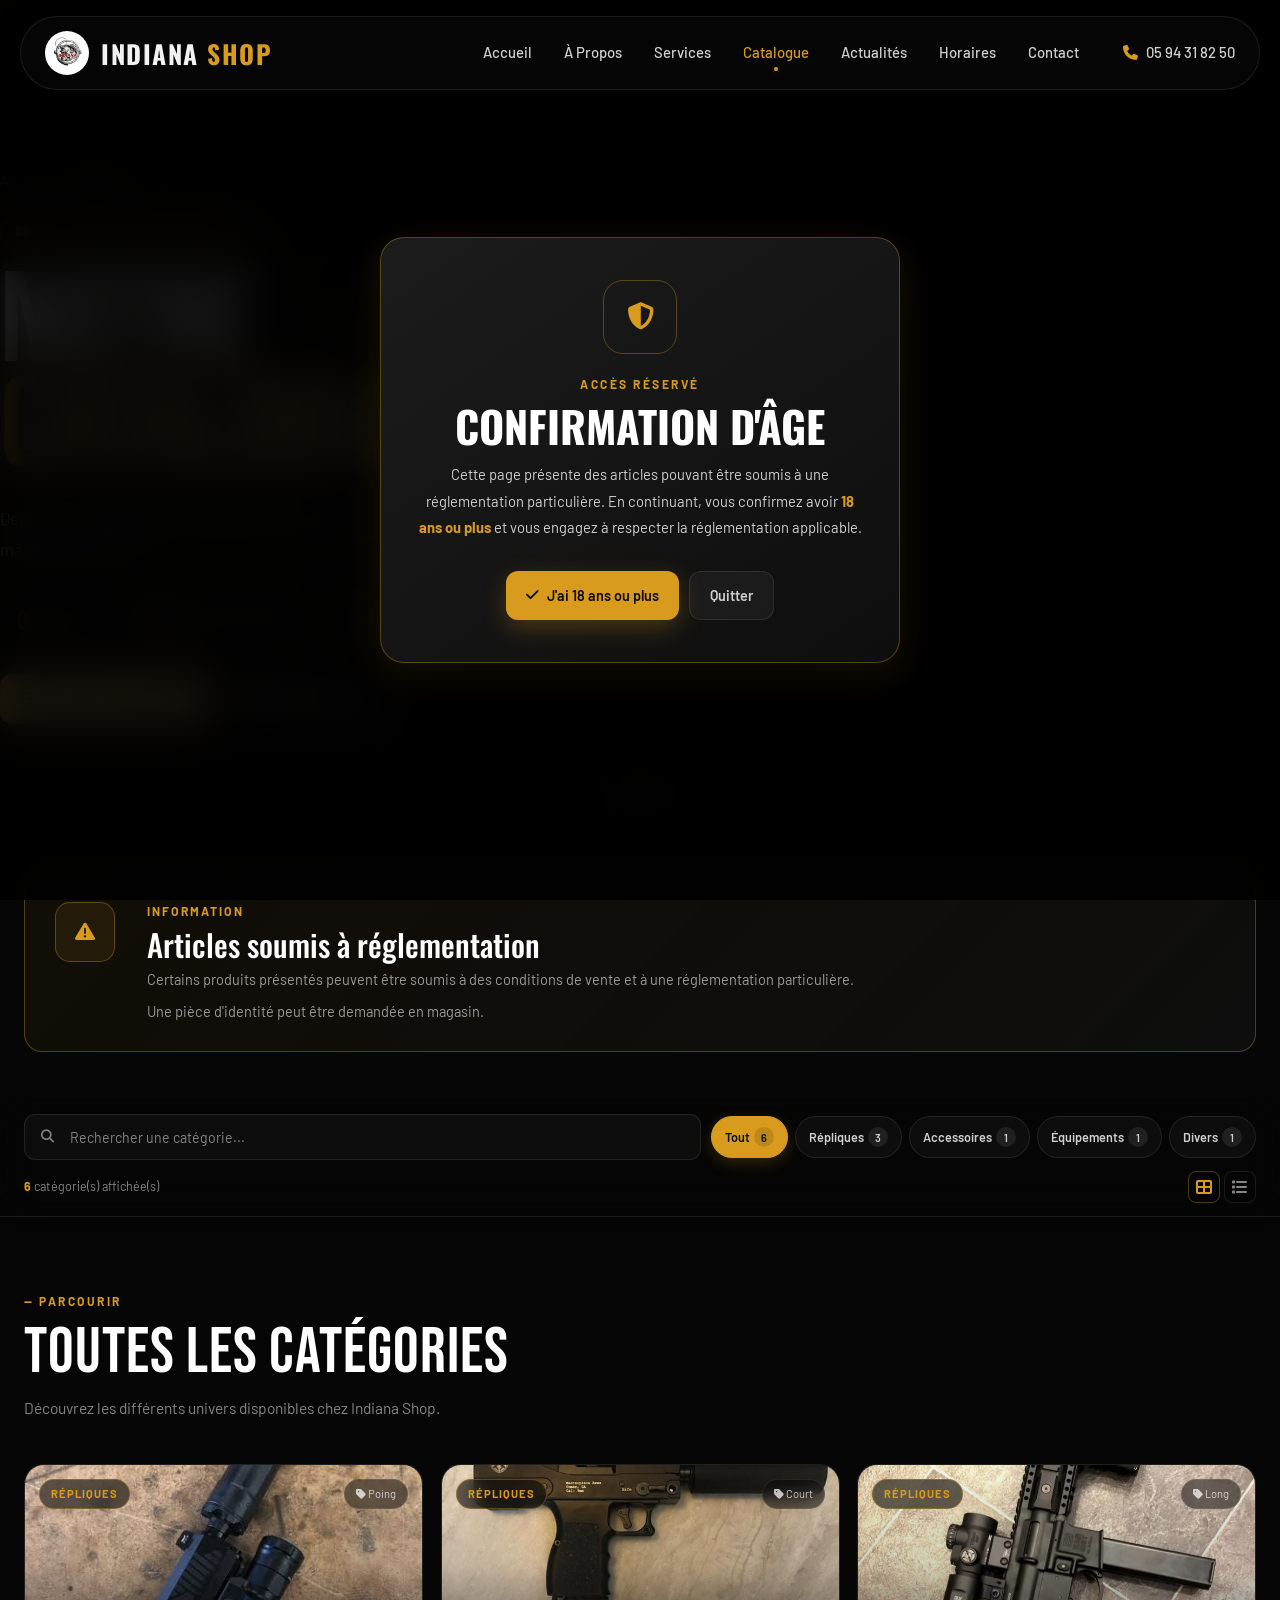
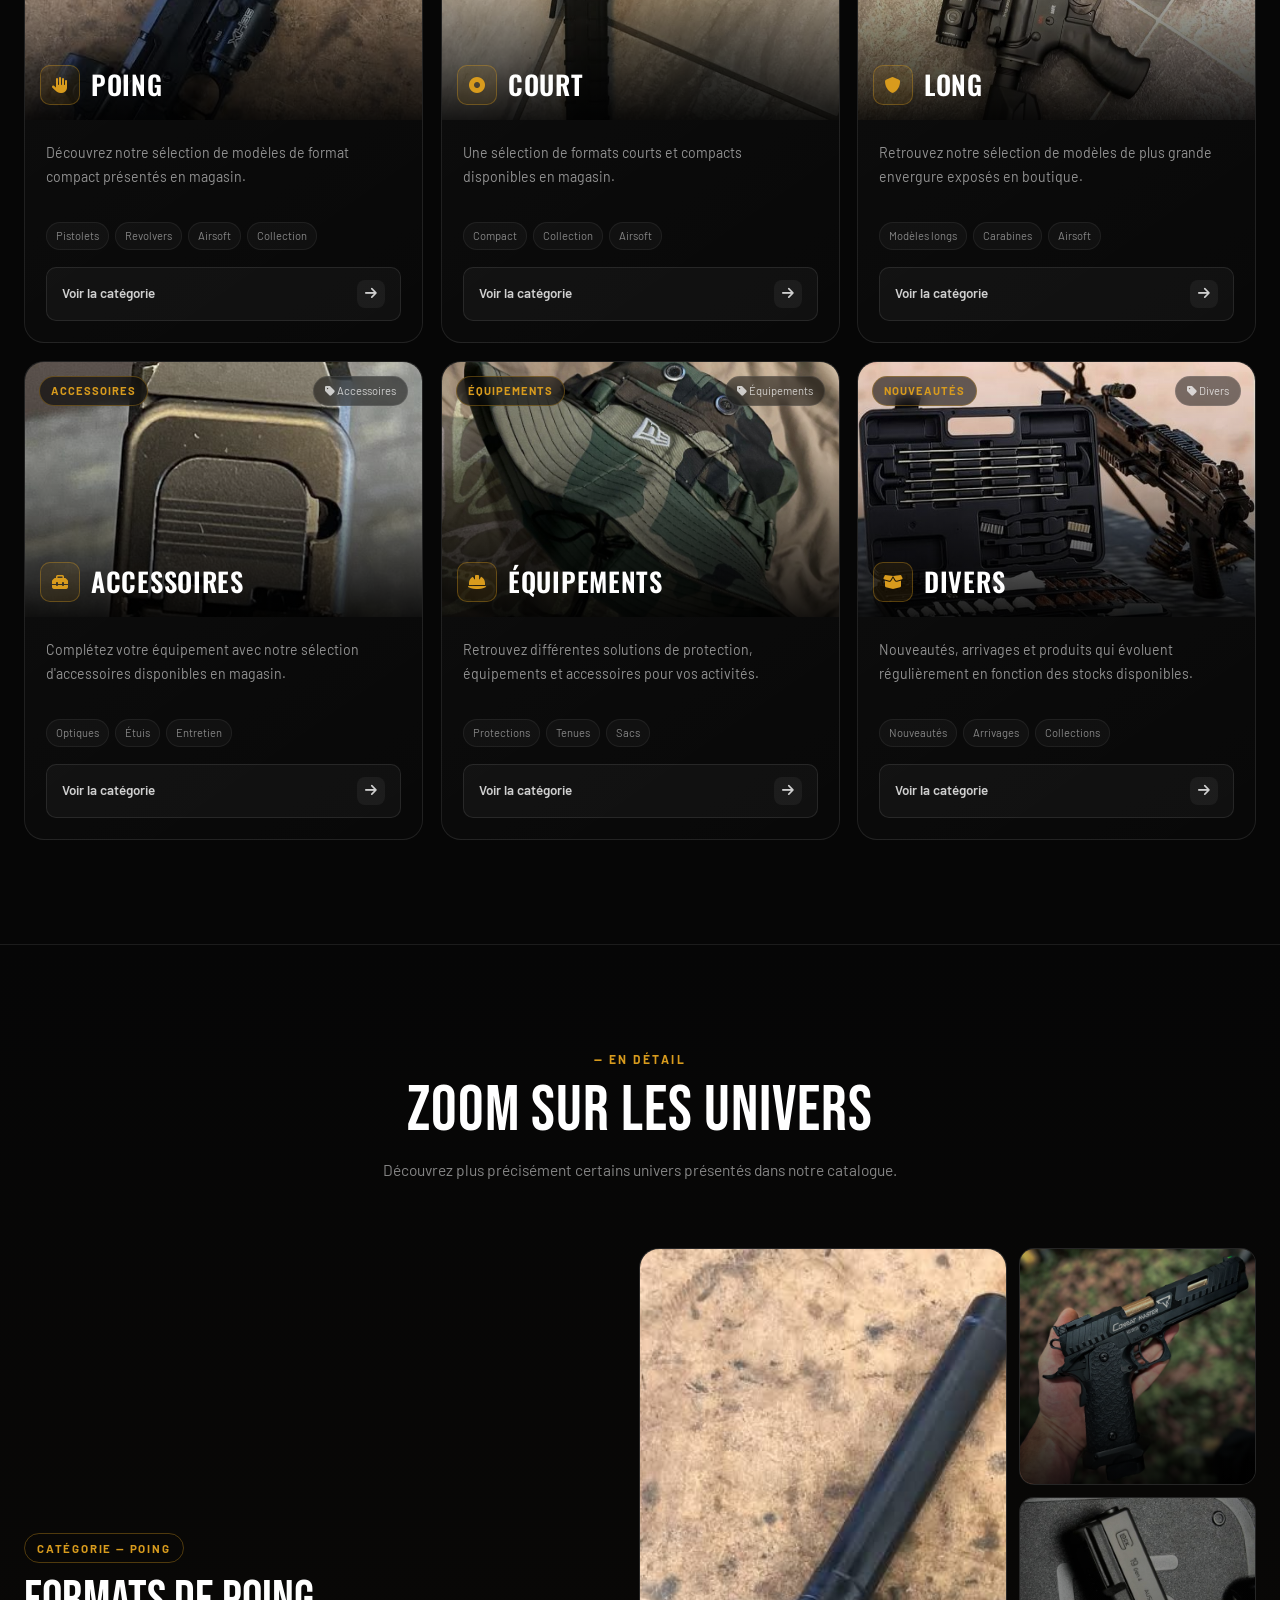
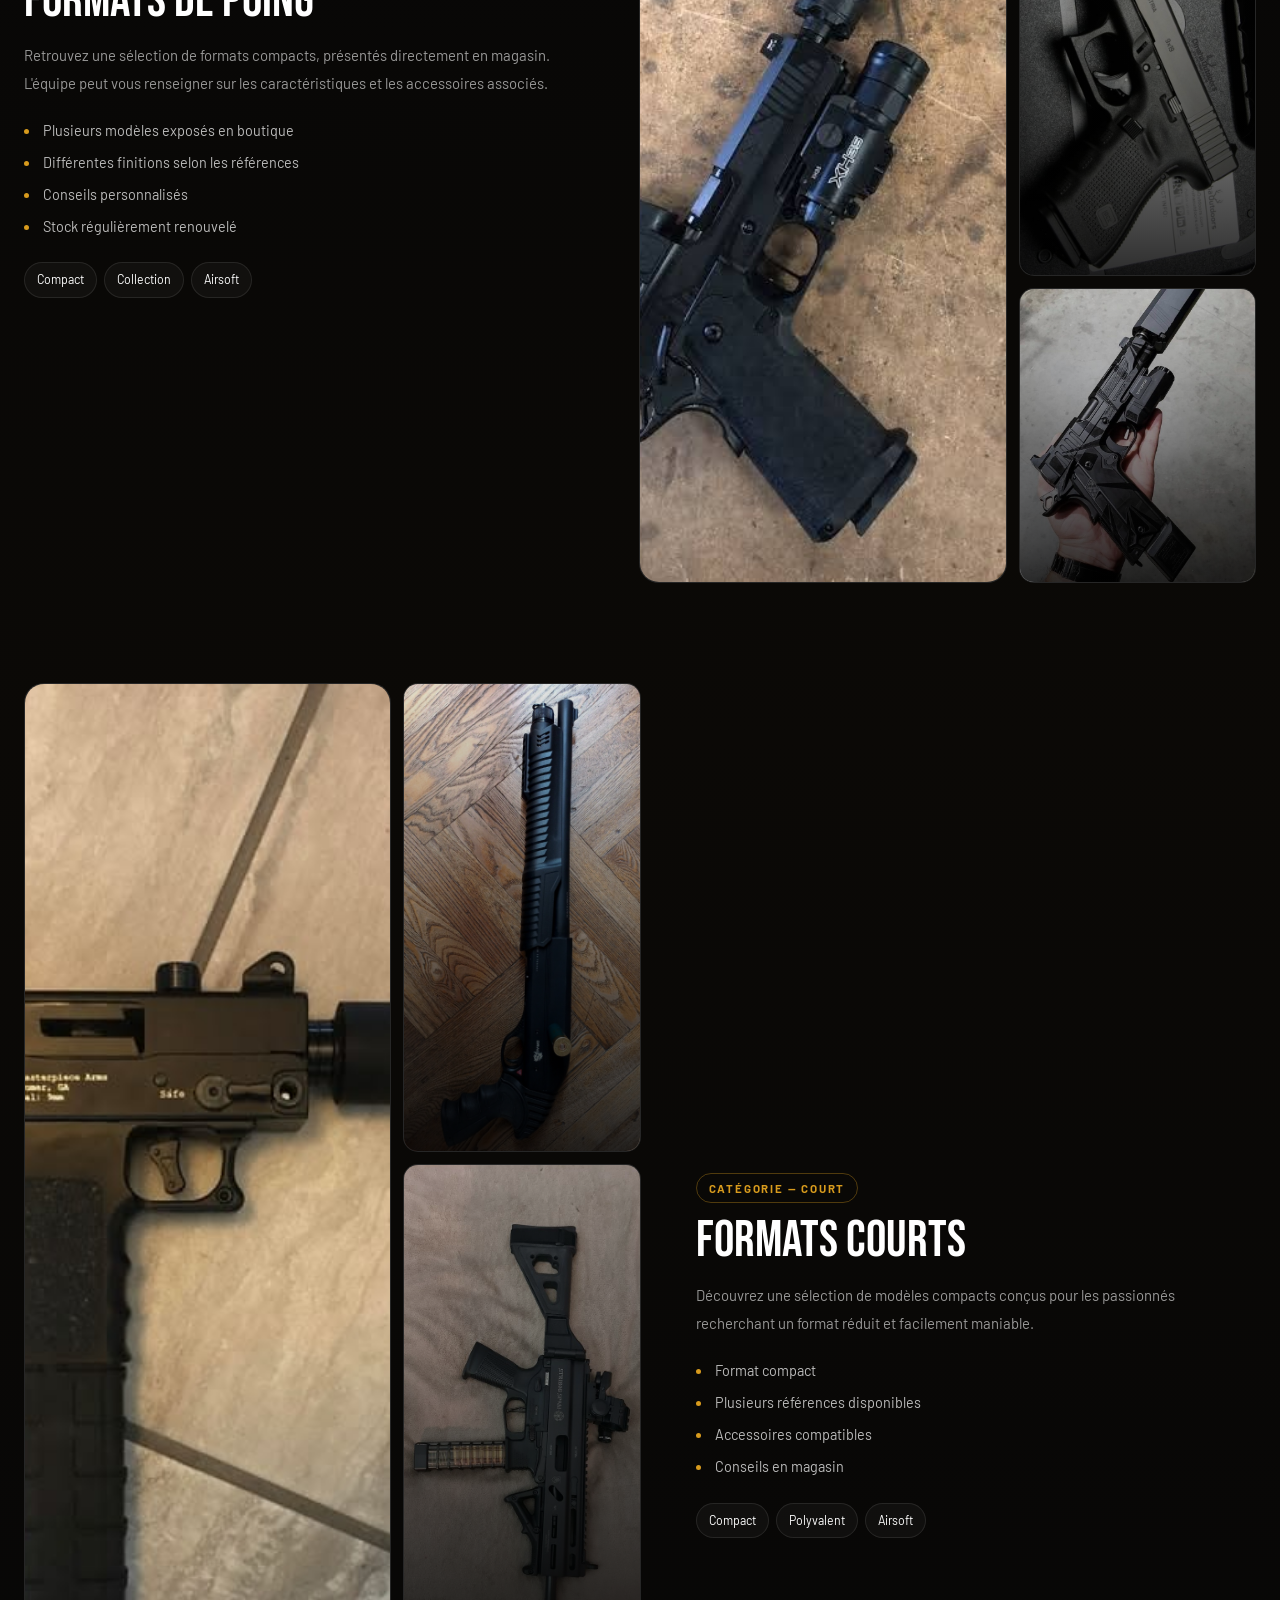
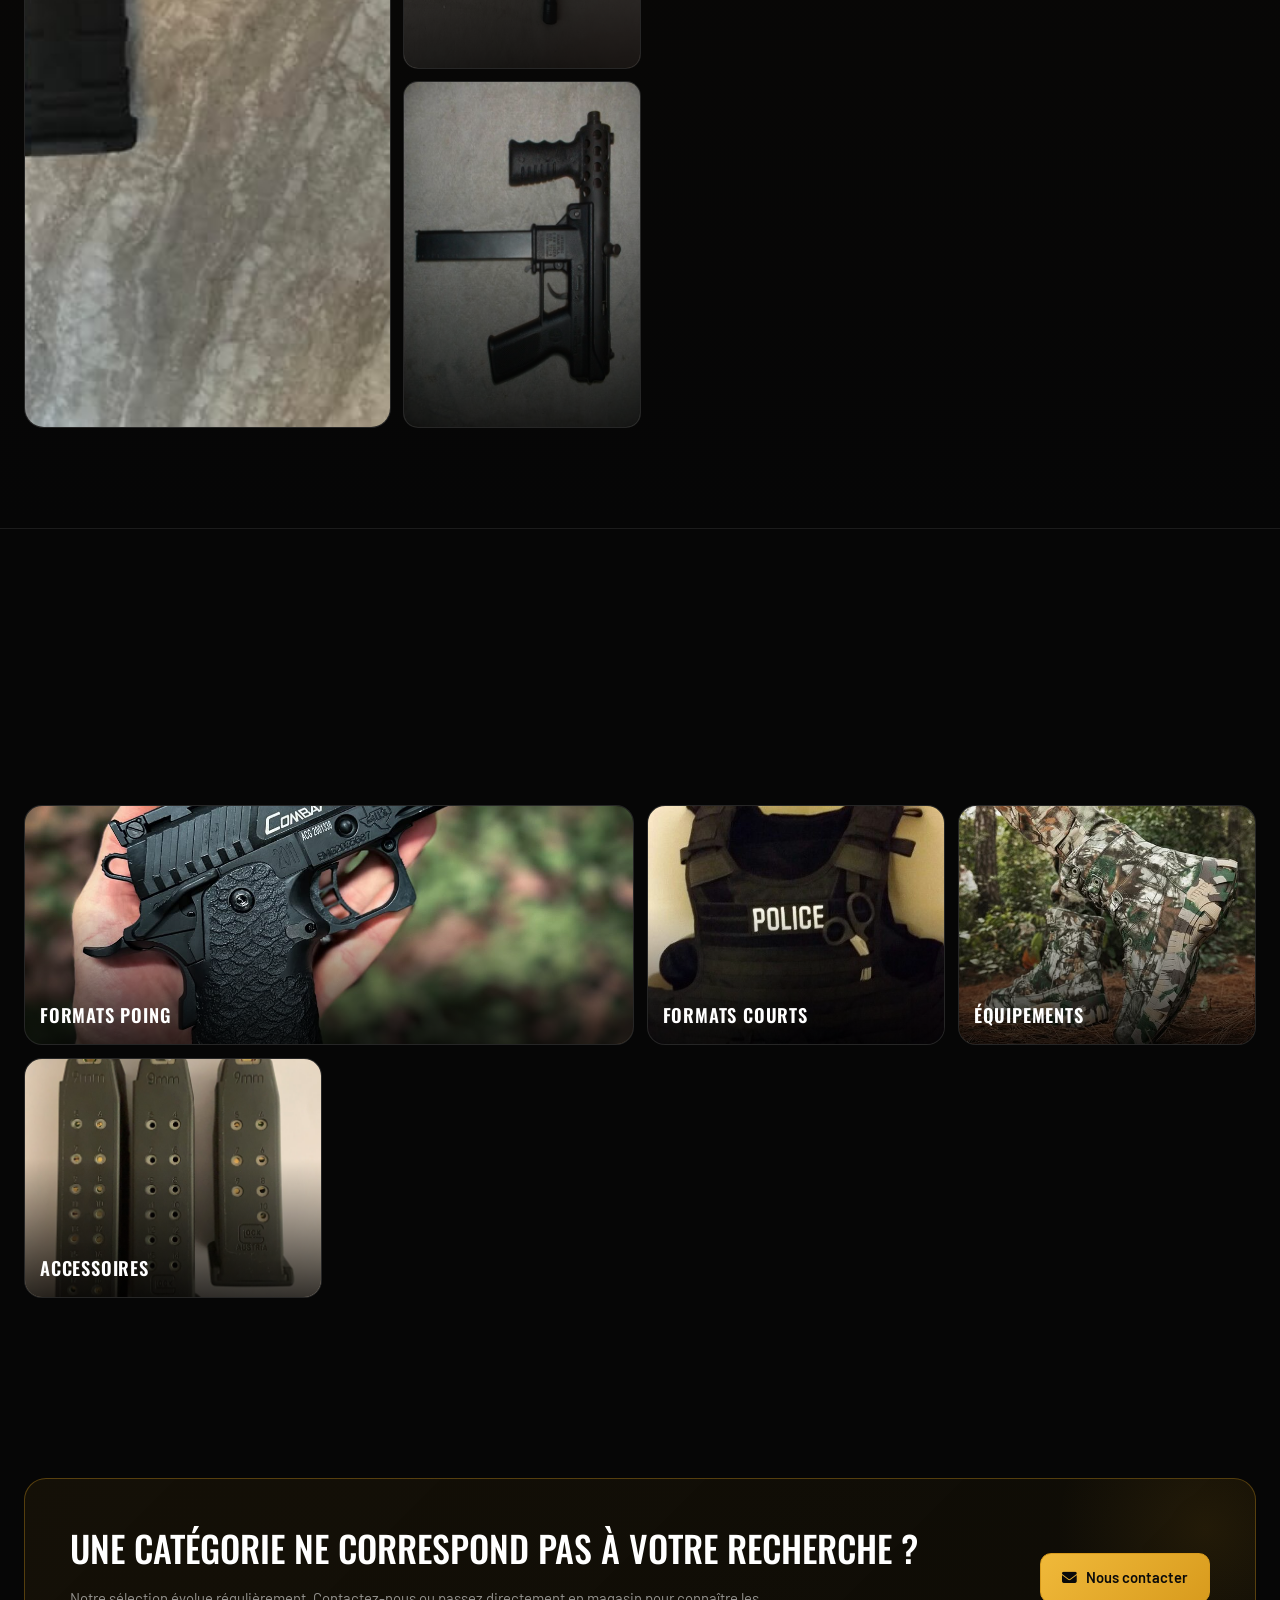
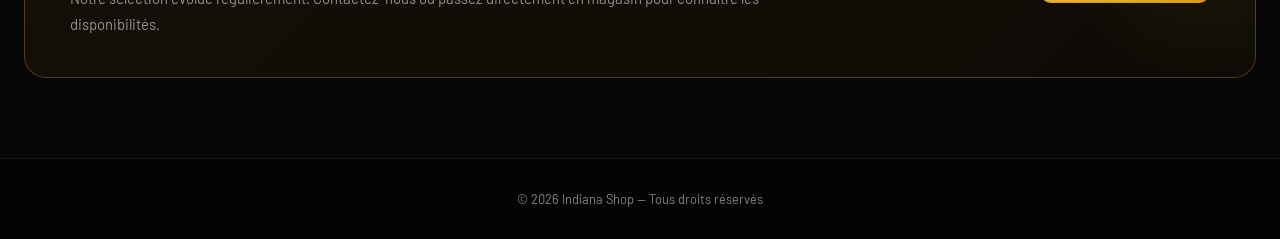
==== commit 3d8bed23: "Première version du site" ====
--- a/page/catalogue.html
+++ b/page/catalogue.html
@@ -1,1382 +1,4982 @@
 <!DOCTYPE html>
 <html lang="fr">
 <head>
-  <meta charset="UTF-8" />
-  <meta name="viewport" content="width=device-width, initial-scale=1.0" />
-  <title>Catalogue - Indiana Shop</title>
-  <link rel="preconnect" href="https://fonts.googleapis.com">
-  <link rel="preconnect" href="https://fonts.gstatic.com" crossorigin>
-  <link href="https://fonts.googleapis.com/css2?family=Oswald:wght@300;400;500;600;700&family=DM+Sans:ital,opsz,wght@0,9..40,300;0,9..40,400;0,9..40,500;0,9..40,600;1,9..40,300&display=swap" rel="stylesheet">
-  <link rel="stylesheet" href="https://cdnjs.cloudflare.com/ajax/libs/font-awesome/6.5.2/css/all.min.css"/>
-  <style>
-    *, *::before, *::after { margin:0; padding:0; box-sizing:border-box }
-    html { scroll-behavior:smooth }
-
-    :root {
-      --gold: #d89b1d;
-      --gold-light: #f0b93a;
-      --gold-dim: rgba(216,155,29,0.10);
-      --gold-border: rgba(216,155,29,0.25);
-      --white: #ffffff;
-      --text-soft: rgba(255,255,255,0.75);
-      --text-muted: rgba(255,255,255,0.45);
-      --bg: #060606;
-      --bg-card: rgba(255,255,255,0.032);
-      --border: rgba(255,255,255,0.07);
-      --shadow-gold: 0 0 40px rgba(216,155,29,0.15);
-      --transition: cubic-bezier(0.4, 0, 0.2, 1);
-      --ease-out: cubic-bezier(0.0, 0, 0.2, 1);
-    }
-
-    body {
-      font-family: 'DM Sans', sans-serif;
-      background: var(--bg);
-      color: var(--white);
-      overflow-x: hidden;
-    }
-    a { text-decoration: none; color: inherit }
-    img { max-width: 100%; display: block }
-    .container { width: min(1300px, calc(100% - 48px)); margin: 0 auto }
-
-    /* ═══════════════════════════════════════════
-       PROGRESS BAR
-    ═══════════════════════════════════════════ */
-    #progress-bar {
-      position: fixed; top: 0; left: 0; z-index: 9999;
-      height: 2px; width: 0%;
-      background: linear-gradient(90deg, var(--gold), var(--gold-light));
-      transition: width 0.1s linear;
-      box-shadow: 0 0 8px rgba(216,155,29,0.6);
-    }
-
-    /* ═══════════════════════════════════════════
-       CURSOR GLOW
-    ═══════════════════════════════════════════ */
-    #cursor-glow {
-      position: fixed;
-      width: 400px; height: 400px;
-      border-radius: 50%;
-      background: radial-gradient(circle, rgba(216,155,29,0.055) 0%, transparent 70%);
-      pointer-events: none;
-      transform: translate(-50%, -50%);
-      z-index: 0;
-      transition: opacity 0.4s ease;
-    }
-
-    /* ═══════════════════════════════════════════
-       AGE MODAL
-    ═══════════════════════════════════════════ */
-    .age-modal {
-      position: fixed; inset: 0; z-index: 3000;
-      display: flex; align-items: center; justify-content: center; padding: 20px;
-      background: rgba(0,0,0,0.88);
-      backdrop-filter: blur(20px) saturate(0.5);
-      animation: modalIn 0.5s var(--ease-out) both;
-    }
-    .age-modal.hidden { display: none }
-    @keyframes modalIn {
-      from { opacity: 0 }
-      to   { opacity: 1 }
-    }
-    .age-modal-card {
-      width: min(100%, 520px);
-      padding: 48px 40px;
-      border-radius: 28px;
-      background: linear-gradient(145deg, rgba(28,28,28,0.99), rgba(14,14,14,0.99));
-      border: 1px solid var(--gold-border);
-      text-align: center;
-      box-shadow: 0 40px 100px rgba(0,0,0,0.6), var(--shadow-gold);
-      animation: cardUp 0.6s var(--ease-out) 0.1s both;
-    }
-    @keyframes cardUp {
-      from { opacity: 0; transform: translateY(30px) scale(0.96) }
-      to   { opacity: 1; transform: translateY(0) scale(1) }
-    }
-    .age-modal-icon {
-      width: 80px; height: 80px; margin: 0 auto 24px;
-      border-radius: 24px; display: flex; align-items: center; justify-content: center;
-      background: var(--gold-dim); color: var(--gold); font-size: 2rem;
-      border: 1px solid var(--gold-border);
-    }
-    .age-modal-label {
-      display: inline-block; color: var(--gold); font-size: .8rem;
-      font-weight: 700; letter-spacing: 3px; margin-bottom: 14px; text-transform: uppercase;
-    }
-    .age-modal-card h2 {
-      font-family: 'Oswald', sans-serif; text-transform: uppercase;
-      font-size: clamp(2.2rem, 5vw, 3rem); line-height: .95; margin-bottom: 18px;
-      color: #fff;
-    }
-    .age-modal-card p {
-      color: var(--text-soft); line-height: 1.9; margin-bottom: 36px; font-size: 1rem;
-    }
-    .age-modal-card strong { color: var(--gold) }
-    .age-modal-actions { display: flex; gap: 12px; justify-content: center; flex-wrap: wrap }
-    .btn-primary, .btn-secondary {
-      display: inline-flex; align-items: center; justify-content: center; gap: 9px;
-      padding: 15px 28px; border-radius: 14px; font-weight: 600; font-size: 0.97rem;
-      font-family: 'DM Sans', sans-serif;
-      transition: all 0.25s var(--transition); border: none; cursor: pointer; letter-spacing: 0.2px;
-    }
-    .btn-primary {
-      background: var(--gold); color: #0e0e0e;
-      box-shadow: 0 8px 24px rgba(216,155,29,0.3);
-    }
-    .btn-primary:hover {
-      transform: translateY(-2px);
-      background: var(--gold-light);
-      box-shadow: 0 14px 32px rgba(216,155,29,0.45);
-    }
-    .btn-primary:active { transform: translateY(0) }
-    .btn-secondary {
-      background: rgba(255,255,255,0.05); color: var(--text-soft);
-      border: 1px solid var(--border);
-    }
-    .btn-secondary:hover { color: #fff; border-color: rgba(255,255,255,0.2); background: rgba(255,255,255,0.08) }
-
-    /* ═══════════════════════════════════════════
-       NAVBAR
-    ═══════════════════════════════════════════ */
-    .navbar {
-      position: fixed; top: 16px; left: 50%; transform: translateX(-50%);
-      width: calc(100% - 40px); max-width: 1300px; z-index: 1000;
-      display: flex; align-items: center; justify-content: space-between;
-      padding: 14px 24px;
-      background: rgba(10,10,10,0.5);
-      backdrop-filter: blur(20px) saturate(1.2);
-      border: 1px solid var(--border);
-      border-radius: 999px;
-      transition: all 0.4s var(--transition);
-    }
-    .navbar.scrolled {
-      background: rgba(6,6,6,0.85);
-      border-color: var(--gold-border);
-      box-shadow: 0 8px 32px rgba(0,0,0,0.4), 0 0 0 1px rgba(216,155,29,0.06);
-      padding: 12px 22px;
-    }
-    .brand { display: flex; align-items: center; gap: 12px; flex-shrink: 0 }
-    .brand-logo { width: 44px; height: 44px; object-fit: contain; border-radius: 50%; background: #fff; padding: 2px }
-    .logo {
-      font-family: 'Oswald', sans-serif; font-size: 1.6rem; font-weight: 700;
-      text-transform: uppercase; letter-spacing: 1.5px; color: #f2f2f2; white-space: nowrap;
-    }
-    .menu-toggle {
-      display: none; width: 44px; height: 44px; border: none; border-radius: 12px;
-      background: var(--bg-card); border: 1px solid var(--border);
-      cursor: pointer; align-items: center; justify-content: center;
-      flex-direction: column; gap: 5px; transition: 0.3s ease;
-    }
-    .menu-toggle span { display: block; width: 20px; height: 2px; background: #fff; border-radius: 20px; transition: 0.3s ease }
-    .menu-toggle.active span:nth-child(1) { transform: translateY(7px) rotate(45deg) }
-    .menu-toggle.active span:nth-child(2) { opacity: 0; transform: scaleX(0) }
-    .menu-toggle.active span:nth-child(3) { transform: translateY(-7px) rotate(-45deg) }
-    .nav-links { display: flex; list-style: none; gap: 4px; align-items: center }
-    .nav-links a {
-      position: relative; color: var(--text-soft); font-size: 0.93rem; font-weight: 500;
-      padding: 8px 14px; border-radius: 8px;
-      transition: color 0.2s, background 0.2s;
-    }
-    .nav-links a:hover { color: #fff; background: rgba(255,255,255,0.05) }
-    .nav-links a.active { color: var(--gold) }
-    .nav-links a.active::after {
-      content: ''; position: absolute; bottom: 2px; left: 50%; transform: translateX(-50%);
-      width: 4px; height: 4px; border-radius: 50%; background: var(--gold);
-    }
-    .phone {
-      display: flex; align-items: center; gap: 8px;
-      color: var(--text-soft); font-size: 0.93rem; font-weight: 500;
-      transition: color 0.2s; flex-shrink: 0;
-    }
-    .phone i { color: var(--gold) }
-    .phone:hover { color: var(--gold) }
-
-    /* ═══════════════════════════════════════════
-       HERO
-    ═══════════════════════════════════════════ */
-    .catalog-hero {
-      min-height: 95vh;
-      background:
-        linear-gradient(175deg, rgba(0,0,0,0) 0%, rgba(6,6,6,0.6) 50%, rgba(6,6,6,1) 100%),
-        linear-gradient(105deg, rgba(0,0,0,0.82) 0%, rgba(0,0,0,0.08) 55%),
-        url('/img/catalogue-hero.jpg') center center / cover no-repeat;
-      display: flex; align-items: flex-end;
-      padding: 0 0 100px;
-      position: relative; overflow: hidden;
-    }
-    /* Grain texture */
-    .catalog-hero::before {
-      content: ''; position: absolute; inset: 0; pointer-events: none; z-index: 1;
-      background-image: url("data:image/svg+xml,%3Csvg viewBox='0 0 512 512' xmlns='http://www.w3.org/2000/svg'%3E%3Cfilter id='n'%3E%3CfeTurbulence type='fractalNoise' baseFrequency='0.75' numOctaves='4' stitchTiles='stitch'/%3E%3C/filter%3E%3Crect width='100%25' height='100%25' filter='url(%23n)' opacity='0.04'/%3E%3C/svg%3E");
-      opacity: 0.5; mix-blend-mode: overlay;
-    }
-    .catalog-hero::after {
-      content: ''; position: absolute; left: 0; right: 0; bottom: 0;
-      height: 280px; background: linear-gradient(to top, var(--bg) 20%, transparent);
-      pointer-events: none; z-index: 2;
-    }
-    /* Gold ambient light */
-    .hero-ambient {
-      position: absolute; bottom: 20%; left: -10%;
-      width: 60%; height: 60%;
-      background: radial-gradient(ellipse, rgba(216,155,29,0.06) 0%, transparent 65%);
-      pointer-events: none; z-index: 1;
-    }
-    .hero-content { position: relative; z-index: 3; padding-top: 160px }
-
-    .breadcrumb {
-      display: flex; align-items: center; gap: 8px;
-      margin-bottom: 20px; font-size: 0.88rem; color: var(--text-muted);
-      opacity: 0; animation: fadeUp 0.7s var(--ease-out) 0.2s forwards;
-    }
-    .breadcrumb a { color: var(--text-muted); transition: color 0.2s }
-    .breadcrumb a:hover { color: var(--gold) }
-    .breadcrumb i { font-size: 0.65rem; opacity: 0.5 }
-    .breadcrumb span { color: var(--gold) }
-
-    .hero-badge {
-      display: inline-flex; align-items: center; gap: 8px;
-      color: var(--gold); font-size: 0.82rem; font-weight: 700; letter-spacing: 3px;
-      text-transform: uppercase;
-      margin-bottom: 20px; padding: 8px 16px;
-      border: 1px solid var(--gold-border); border-radius: 999px;
-      background: var(--gold-dim); backdrop-filter: blur(8px);
-      opacity: 0; animation: fadeUp 0.7s var(--ease-out) 0.35s forwards;
-    }
-    .hero-title {
-      font-family: 'Oswald', sans-serif; text-transform: uppercase;
-      font-size: clamp(4rem, 9vw, 8.5rem);
-      line-height: 0.88; color: #f2f2f2; margin-bottom: 24px;
-      letter-spacing: -2px;
-      opacity: 0; animation: fadeUp 0.9s var(--ease-out) 0.45s forwards;
-    }
-    .hero-title em { color: var(--gold); font-style: normal }
-    .hero-desc {
-      color: var(--text-soft); font-size: 1.08rem; line-height: 1.9;
-      max-width: 620px; margin-bottom: 36px;
-      opacity: 0; animation: fadeUp 0.8s var(--ease-out) 0.6s forwards;
-    }
-
-    /* Stat pills */
-    .hero-stats {
-      display: flex; gap: 12px; flex-wrap: wrap; margin-bottom: 36px;
-      opacity: 0; animation: fadeUp 0.8s var(--ease-out) 0.7s forwards;
-    }
-    .hero-stat-pill {
-      display: flex; align-items: center; gap: 10px;
-      padding: 10px 18px; border-radius: 999px;
-      background: rgba(255,255,255,0.04);
-      border: 1px solid var(--border);
-      backdrop-filter: blur(10px);
-      transition: border-color 0.2s, background 0.2s;
-    }
-    .hero-stat-pill:hover { border-color: var(--gold-border); background: var(--gold-dim) }
-    .hero-stat-num { font-family: 'Oswald', sans-serif; font-size: 1.5rem; color: var(--gold); line-height: 1 }
-    .hero-stat-label { font-size: 0.82rem; color: var(--text-muted); letter-spacing: 0.5px }
-
-    .hero-buttons {
-      display: flex; gap: 12px; flex-wrap: wrap;
-      opacity: 0; animation: fadeUp 0.8s var(--ease-out) 0.8s forwards;
-    }
-
-    /* Scroll indicator */
-    .scroll-indicator {
-      position: absolute; bottom: 30px; left: 50%; transform: translateX(-50%);
-      z-index: 3; display: flex; flex-direction: column; align-items: center; gap: 8px;
-      color: var(--text-muted); font-size: 0.75rem; letter-spacing: 2px; text-transform: uppercase;
-      opacity: 0; animation: fadeIn 1s ease 1.5s forwards;
-      transition: opacity 0.3s;
-    }
-    .scroll-indicator.hide { opacity: 0 !important }
-    .scroll-indicator-line {
-      width: 1px; height: 40px;
-      background: linear-gradient(to bottom, var(--gold), transparent);
-      animation: scrollPulse 1.8s ease-in-out infinite;
-    }
-    @keyframes scrollPulse {
-      0%, 100% { opacity: 0.3; transform: scaleY(1) }
-      50% { opacity: 1; transform: scaleY(1.1) }
-    }
-
-    @keyframes fadeUp {
-      from { opacity: 0; transform: translateY(28px) }
-      to   { opacity: 1; transform: translateY(0) }
-    }
-    @keyframes fadeIn {
-      from { opacity: 0 }
-      to   { opacity: 1 }
-    }
-
-    /* ═══════════════════════════════════════════
-       WARNING SECTION
-    ═══════════════════════════════════════════ */
-    .warning-section { padding: 56px 0; background: var(--bg) }
-    .warning-box {
-      display: grid; grid-template-columns: 72px 1fr; gap: 24px; align-items: flex-start;
-      padding: 28px 32px; border-radius: 20px;
-      background: linear-gradient(135deg, rgba(50,35,10,0.4), rgba(15,12,6,0.95));
-      border: 1px solid var(--gold-border);
-      transition: border-color 0.3s, box-shadow 0.3s;
-    }
-    .warning-box:hover { border-color: rgba(216,155,29,0.45); box-shadow: var(--shadow-gold) }
-    .warning-icon {
-      width: 60px; height: 60px; border-radius: 16px;
-      display: flex; align-items: center; justify-content: center;
-      background: var(--gold-dim); color: var(--gold); font-size: 1.4rem;
-      border: 1px solid var(--gold-border);
-    }
-    .warning-label { display: inline-block; color: var(--gold); font-size: 0.8rem; font-weight: 700; letter-spacing: 2.5px; margin-bottom: 8px; text-transform: uppercase }
-    .warning-content h2 {
-      font-family: 'Oswald', sans-serif; text-transform: uppercase;
-      font-size: clamp(1.4rem, 2.5vw, 2rem); margin-bottom: 10px; color: #f3f3f3;
-    }
-    .warning-content p { color: rgba(255,255,255,0.6); line-height: 1.8; font-size: 0.95rem }
-    .warning-content p + p { margin-top: 6px }
-    .warning-content strong { color: var(--gold) }
-
-    /* ═══════════════════════════════════════════
-       SEARCH & FILTER
-    ═══════════════════════════════════════════ */
-    .filter-section {
-      position: sticky; top: 80px; z-index: 100;
-      padding: 20px 0;
-      background: rgba(6,6,6,0.8);
-      backdrop-filter: blur(24px) saturate(1.5);
-      border-bottom: 1px solid var(--border);
-      transition: box-shadow 0.3s;
-    }
-    .filter-section.elevated { box-shadow: 0 4px 40px rgba(0,0,0,0.5) }
-
-    .filter-bar { display: flex; gap: 12px; align-items: center; flex-wrap: wrap }
-    .search-wrap { position: relative; flex: 1; min-width: 240px }
-    .search-wrap i {
-      position: absolute; left: 18px; top: 50%; transform: translateY(-50%);
-      color: var(--text-muted); font-size: 0.9rem; pointer-events: none;
-      transition: color 0.2s;
-    }
-    .search-input {
-      width: 100%; padding: 13px 18px 13px 46px;
-      border-radius: 12px;
-      background: rgba(255,255,255,0.04);
-      border: 1px solid var(--border);
-      color: #fff; font-size: 0.93rem; font-family: 'DM Sans', sans-serif;
-      transition: border-color 0.2s, background 0.2s, box-shadow 0.2s;
-      outline: none;
-    }
-    .search-input::placeholder { color: var(--text-muted) }
-    .search-input:focus {
-      border-color: var(--gold-border);
-      background: var(--gold-dim);
-      box-shadow: 0 0 0 4px rgba(216,155,29,0.08);
-    }
-    .search-wrap:focus-within i { color: var(--gold) }
-
-    /* Clear button */
-    .search-clear {
-      position: absolute; right: 14px; top: 50%; transform: translateY(-50%);
-      background: none; border: none; color: var(--text-muted); cursor: pointer;
-      opacity: 0; pointer-events: none; transition: opacity 0.2s, color 0.2s;
-      padding: 4px; font-size: 0.85rem;
-    }
-    .search-clear.visible { opacity: 1; pointer-events: auto }
-    .search-clear:hover { color: var(--gold) }
-
-    .filter-pills { display: flex; gap: 8px; flex-wrap: wrap }
-    .filter-pill {
-      padding: 10px 16px; border-radius: 999px;
-      background: rgba(255,255,255,0.04);
-      border: 1px solid var(--border);
-      color: var(--text-soft); font-size: 0.87rem; font-weight: 600;
-      cursor: pointer; transition: all 0.2s var(--transition); white-space: nowrap;
-      font-family: 'DM Sans', sans-serif;
-    }
-    .filter-pill:hover { border-color: var(--gold-border); color: #fff; background: rgba(255,255,255,0.07) }
-    .filter-pill.active {
-      background: var(--gold); color: #0e0e0e;
-      border-color: var(--gold);
-      box-shadow: 0 4px 16px rgba(216,155,29,0.3);
-    }
-    .filter-pill .pill-count {
-      display: inline-flex; align-items: center; justify-content: center;
-      width: 20px; height: 20px; border-radius: 50%;
-      background: rgba(0,0,0,0.15); font-size: 0.75rem; margin-left: 4px;
-    }
-    .filter-pill.active .pill-count { background: rgba(0,0,0,0.2) }
-
-    .results-bar {
-      display: flex; align-items: center; justify-content: space-between;
-      padding: 12px 0 0; flex-wrap: wrap; gap: 8px;
-    }
-    .results-count { color: var(--text-muted); font-size: 0.88rem }
-    .results-count span { color: var(--gold); font-weight: 700 }
-    .view-toggle { display: flex; gap: 4px }
-    .view-btn {
-      width: 34px; height: 34px; border-radius: 8px; display: flex;
-      align-items: center; justify-content: center;
-      background: none; border: 1px solid var(--border);
-      color: var(--text-muted); cursor: pointer; transition: all 0.2s;
-    }
-    .view-btn.active, .view-btn:hover { color: var(--gold); border-color: var(--gold-border); background: var(--gold-dim) }
-
-    /* ═══════════════════════════════════════════
-       CATEGORIES GRID SECTION
-    ═══════════════════════════════════════════ */
-    .categories-section {
-      padding: 60px 0 100px;
-      background: var(--bg);
-    }
-    .categories-section .container { position: relative; z-index: 1 }
-
-    /* Section heading */
-    .section-heading { margin-bottom: 48px }
-    .section-label {
-      display: inline-block; color: var(--gold); font-size: 0.78rem; font-weight: 700;
-      letter-spacing: 3px; margin-bottom: 12px; text-transform: uppercase;
-    }
-    .section-title {
-      font-family: 'Oswald', sans-serif; text-transform: uppercase;
-      font-size: clamp(2.2rem, 4.5vw, 4rem); line-height: 0.93;
-      color: #f1f1f1; margin-bottom: 14px;
-    }
-    .section-subtitle { color: var(--text-muted); font-size: 1rem; line-height: 1.75; max-width: 680px }
-
-    /* Grid */
-    .category-grid {
-      display: grid;
-      grid-template-columns: repeat(3, 1fr);
-      gap: 20px;
-      transition: all 0.3s var(--transition);
-    }
-    .category-grid.list-view { grid-template-columns: 1fr }
-
-    /* ── CARD ── */
-    .category-card {
-      border-radius: 22px;
-      background: rgba(255,255,255,0.03);
-      border: 1px solid var(--border);
-      overflow: hidden;
-      transition: transform 0.45s var(--transition), border-color 0.3s, box-shadow 0.45s;
-      cursor: pointer;
-      --delay: 0s;
-    }
-    .category-card:hover {
-      transform: translateY(-8px);
-      border-color: var(--gold-border);
-      box-shadow: 0 30px 60px rgba(0,0,0,0.3), 0 0 0 1px rgba(216,155,29,0.1);
-    }
-    .category-card.hidden-card {
-      display: none;
-    }
-    /* Entry animation */
-    .category-card.animating {
-      opacity: 0; transform: translateY(24px) scale(0.98);
-      animation: cardReveal 0.5s var(--ease-out) var(--delay) forwards;
-    }
-    @keyframes cardReveal {
-      to { opacity: 1; transform: translateY(0) scale(1) }
-    }
-
-    /* Image area */
-    .category-image {
-      position: relative; height: 240px;
-      background-size: cover; background-position: center;
-      overflow: hidden;
-    }
-    .category-image::after {
-      content: ''; position: absolute; inset: 0;
-      background: linear-gradient(to top, rgba(0,0,0,0.85) 0%, rgba(0,0,0,0.05) 55%);
-      z-index: 1;
-    }
-    .category-image-bg {
-      position: absolute; inset: 0;
-      background-size: cover; background-position: center;
-      transition: transform 0.6s var(--transition);
-    }
-    .category-card:hover .category-image-bg { transform: scale(1.06) }
-
-    .category-badge {
-      position: absolute; top: 14px; left: 14px; z-index: 2;
-      padding: 5px 12px; border-radius: 999px;
-      background: rgba(0,0,0,0.6); border: 1px solid var(--gold-border);
-      color: var(--gold); font-size: 0.75rem; font-weight: 700;
-      letter-spacing: 1px; backdrop-filter: blur(8px);
-      text-transform: uppercase;
-    }
-    .category-count {
-      position: absolute; top: 14px; right: 14px; z-index: 2;
-      padding: 5px 12px; border-radius: 999px;
-      background: rgba(0,0,0,0.5); border: 1px solid var(--border);
-      color: var(--text-soft); font-size: 0.75rem; backdrop-filter: blur(8px);
-    }
-    .category-footer-img {
-      position: absolute; bottom: 14px; left: 14px; right: 14px; z-index: 2;
-      display: flex; align-items: center; gap: 12px;
-    }
-    .category-icon {
-      width: 40px; height: 40px; border-radius: 10px; flex-shrink: 0;
-      display: flex; align-items: center; justify-content: center;
-      background: var(--gold-dim); border: 1px solid var(--gold-border); color: var(--gold);
-      font-size: 0.9rem;
-    }
-    .category-footer-img h3 {
-      font-family: 'Oswald', sans-serif; text-transform: uppercase;
-      font-size: 1.75rem; line-height: 1; color: #fff; letter-spacing: 0.5px;
-    }
-
-    /* Body */
-    .category-body { padding: 20px 22px 22px }
-    .category-desc {
-      color: rgba(255,255,255,0.55); line-height: 1.8; font-size: 0.93rem;
-      margin-bottom: 16px; min-height: 60px;
-    }
-    .category-tags { display: flex; gap: 6px; flex-wrap: wrap; margin-bottom: 18px }
-    .category-tag {
-      padding: 4px 10px; border-radius: 999px;
-      background: rgba(255,255,255,0.04); border: 1px solid rgba(255,255,255,0.07);
-      color: var(--text-muted); font-size: 0.78rem; font-weight: 500;
-    }
-
-    .card-btn {
-      width: 100%; display: flex; align-items: center; justify-content: space-between;
-      padding: 13px 18px; border-radius: 12px;
-      background: rgba(255,255,255,0.04); color: var(--text-soft);
-      border: 1px solid var(--border); font-weight: 600; font-size: 0.92rem;
-      font-family: 'DM Sans', sans-serif;
-      transition: all 0.22s var(--transition); cursor: pointer;
-    }
-    .card-btn:hover {
-      background: var(--gold); color: #0e0e0e; border-color: var(--gold);
-      box-shadow: 0 6px 20px rgba(216,155,29,0.3);
-    }
-    .card-btn .btn-arrow {
-      width: 28px; height: 28px; border-radius: 8px;
-      display: flex; align-items: center; justify-content: center;
-      background: rgba(255,255,255,0.05);
-      transition: background 0.2s, transform 0.2s;
-    }
-    .card-btn:hover .btn-arrow { background: rgba(0,0,0,0.12); transform: translateX(3px) }
-    .card-btn i { font-size: 0.8rem }
-
-    /* List view adaptation */
-    .category-grid.list-view .category-card {
-      display: grid; grid-template-columns: 260px 1fr;
-    }
-    .category-grid.list-view .category-image { height: 100%; min-height: 180px }
-    .category-grid.list-view .category-body { display: flex; flex-direction: column; justify-content: center }
-
-    /* No results */
-    .no-results {
-      display: none; padding: 80px 20px; text-align: center; color: var(--text-muted);
-    }
-    .no-results.show { display: block }
-    .no-results-icon {
-      width: 80px; height: 80px; border-radius: 24px; margin: 0 auto 20px;
-      display: flex; align-items: center; justify-content: center;
-      background: rgba(255,255,255,0.03); border: 1px solid var(--border);
-      font-size: 1.8rem; color: rgba(255,255,255,0.15);
-    }
-    .no-results p { font-size: 1rem; color: var(--text-muted) }
-    .no-results small { font-size: 0.88rem; display: block; margin-top: 6px; opacity: 0.6 }
-
-    /* ═══════════════════════════════════════════
-       DETAIL SECTIONS
-    ═══════════════════════════════════════════ */
-    .detail-section {
-      padding: 100px 0;
-      background: linear-gradient(180deg, var(--bg) 0%, rgba(12,10,6,1) 50%, var(--bg) 100%);
-      border-top: 1px solid var(--border);
-    }
-    .section-heading-center {
-      text-align: center; margin-bottom: 72px;
-    }
-
-    .catalog-block {
-      display: grid; grid-template-columns: 1fr 1.15fr;
-      gap: 56px; align-items: center; margin-bottom: 100px;
-    }
-    .catalog-block:last-child { margin-bottom: 0 }
-    .catalog-block.reverse { grid-template-columns: 1.15fr 1fr }
-
-    .catalog-text .small-label {
-      display: inline-block; color: var(--gold); font-weight: 700;
-      letter-spacing: 2px; margin-bottom: 16px; font-size: 0.78rem;
-      text-transform: uppercase; padding: 5px 12px;
-      border: 1px solid var(--gold-border); border-radius: 999px; background: var(--gold-dim);
-    }
-    .catalog-text h3 {
-      font-family: 'Oswald', sans-serif; text-transform: uppercase;
-      font-size: clamp(2.2rem, 4vw, 3.2rem); line-height: 0.93; margin-bottom: 20px;
-    }
-    .catalog-text p { color: rgba(255,255,255,0.58); line-height: 1.9; margin-bottom: 24px; font-size: 0.97rem }
-
-    .catalog-list { list-style: none; display: grid; gap: 10px; margin-bottom: 28px }
-    .catalog-list li {
-      position: relative; padding-left: 22px;
-      color: rgba(255,255,255,0.72); font-size: 0.95rem;
-    }
-    .catalog-list li::before {
-      content: ''; position: absolute; left: 0; top: 9px;
-      width: 6px; height: 6px; border-radius: 50%; background: var(--gold);
-    }
-
-    .mini-tags { display: flex; gap: 8px; flex-wrap: wrap }
-    .mini-tags span {
-      padding: 8px 14px; border-radius: 999px;
-      background: rgba(255,255,255,0.04); border: 1px solid var(--border);
-      color: #fff; font-size: 0.88rem; font-weight: 500;
-    }
-
-    .catalog-gallery { display: grid; grid-template-columns: 1.6fr 1fr; gap: 14px }
-    .main-image {
-      min-height: 460px; border-radius: 22px; overflow: hidden;
-      border: 1px solid var(--border); background: #111; grid-row: span 3;
-    }
-    .main-image img { width: 100%; height: 100%; object-fit: cover }
-    .thumb {
-      border-radius: 16px; overflow: hidden; border: 1px solid var(--border);
-      background: #111; min-height: 132px;
-      transition: border-color 0.2s;
-    }
-    .thumb:hover { border-color: var(--gold-border) }
-    .thumb img { width: 100%; height: 100%; object-fit: cover; transition: transform 0.4s var(--transition) }
-    .thumb:hover img { transform: scale(1.04) }
-
-    /* ═══════════════════════════════════════════
-       MOSAIC
-    ═══════════════════════════════════════════ */
-    .gallery-section {
-      padding: 100px 0;
-      background: var(--bg); border-top: 1px solid var(--border);
-    }
-    .mosaic-grid { display: grid; grid-template-columns: repeat(4,1fr); gap: 14px; margin-top: 16px }
-    .mosaic-card {
-      position: relative; height: 240px; border-radius: 20px;
-      overflow: hidden; border: 1px solid var(--border); background: #111; cursor: pointer;
-      transition: border-color 0.3s, box-shadow 0.3s;
-    }
-    .mosaic-card:hover { border-color: var(--gold-border); box-shadow: 0 12px 40px rgba(0,0,0,0.4) }
-    .mosaic-card img { width: 100%; height: 100%; object-fit: cover; transition: transform 0.5s var(--transition) }
-    .mosaic-card:hover img { transform: scale(1.06) }
-    .mosaic-card::after {
-      content: ''; position: absolute; inset: 0;
-      background: linear-gradient(to top, rgba(0,0,0,0.72) 0%, rgba(0,0,0,0.04) 55%);
-    }
-    .mosaic-label {
-      position: absolute; left: 16px; bottom: 16px; z-index: 2;
-      color: #fff; font-family: 'Oswald', sans-serif; font-size: 1.35rem;
-      text-transform: uppercase; letter-spacing: 1px;
-    }
-    .mosaic-card:nth-child(1) { grid-column: span 2 }
-
-    /* ═══════════════════════════════════════════
-       CTA BOX
-    ═══════════════════════════════════════════ */
-    .cta-section { padding: 80px 0; background: var(--bg) }
-    .cta-box {
-      padding: 44px 48px; border-radius: 24px;
-      background: linear-gradient(135deg, rgba(40,30,10,0.5), rgba(14,12,6,0.97));
-      border: 1px solid var(--gold-border);
-      display: flex; align-items: center; justify-content: space-between;
-      gap: 28px; flex-wrap: wrap; position: relative; overflow: hidden;
-      transition: box-shadow 0.3s;
-    }
-    .cta-box:hover { box-shadow: var(--shadow-gold) }
-    .cta-box::before {
-      content: ''; position: absolute; right: -80px; top: -80px;
-      width: 280px; height: 280px; border-radius: 50%;
-      background: radial-gradient(circle, rgba(216,155,29,0.1), transparent 70%);
-      pointer-events: none;
-    }
-    .cta-box::after {
-      content: ''; position: absolute; left: -40px; bottom: -60px;
-      width: 200px; height: 200px; border-radius: 50%;
-      background: radial-gradient(circle, rgba(216,155,29,0.06), transparent 70%);
-      pointer-events: none;
-    }
-    .cta-box h3 {
-      font-family: 'Oswald', sans-serif; text-transform: uppercase;
-      font-size: clamp(1.6rem, 3vw, 2.2rem); margin-bottom: 10px; position: relative; z-index: 1;
-    }
-    .cta-box p {
-      color: rgba(255,255,255,0.58); line-height: 1.75; max-width: 680px;
-      font-size: 0.97rem; position: relative; z-index: 1;
-    }
-    .cta-box .cta-actions { position: relative; z-index: 1 }
-
-    /* ═══════════════════════════════════════════
-       FOOTER
-    ═══════════════════════════════════════════ */
-    .footer {
-      padding: 32px 0; background: rgba(0,0,0,0.6);
-      border-top: 1px solid var(--border);
-      text-align: center; color: var(--text-muted); font-size: 0.88rem;
-    }
-
-    /* ═══════════════════════════════════════════
-       TOAST
-    ═══════════════════════════════════════════ */
-    .toast {
-      position: fixed; bottom: 28px; right: 28px; z-index: 5000;
-      padding: 14px 20px; border-radius: 14px;
-      background: rgba(20,20,20,0.95); border: 1px solid var(--gold-border);
-      color: #fff; font-size: 0.9rem; backdrop-filter: blur(14px);
-      transform: translateY(20px); opacity: 0;
-      transition: all 0.3s var(--ease-out);
-      display: flex; align-items: center; gap: 10px;
-    }
-    .toast.show { transform: translateY(0); opacity: 1 }
-    .toast i { color: var(--gold) }
-
-    /* ═══════════════════════════════════════════
-       SCROLL REVEAL
-    ═══════════════════════════════════════════ */
-    .reveal, .reveal-left, .reveal-right {
-      will-change: transform, opacity;
-      transition: opacity 0.85s var(--ease-out), transform 0.85s var(--ease-out);
-    }
-    .reveal         { opacity: 0; transform: translateY(32px) }
-    .reveal-left    { opacity: 0; transform: translateX(-42px) }
-    .reveal-right   { opacity: 0; transform: translateX(42px) }
-    .reveal.show, .reveal-left.show, .reveal-right.show {
-      opacity: 1; transform: translate(0)
-    }
-
-    /* ═══════════════════════════════════════════
-       BACK TO TOP
-    ═══════════════════════════════════════════ */
-    #back-to-top {
-      position: fixed; bottom: 28px; right: 28px; z-index: 2000;
-      width: 46px; height: 46px; border-radius: 14px;
-      background: var(--gold); color: #0e0e0e; border: none;
-      display: flex; align-items: center; justify-content: center;
-      cursor: pointer; font-size: 1rem;
-      transform: translateY(80px); opacity: 0;
-      transition: all 0.35s var(--transition);
-      box-shadow: 0 8px 20px rgba(216,155,29,0.35);
-    }
-    #back-to-top.visible { transform: translateY(0); opacity: 1 }
-    #back-to-top:hover { transform: translateY(-3px); background: var(--gold-light) }
-
-    /* ═══════════════════════════════════════════
-       RESPONSIVE
-    ═══════════════════════════════════════════ */
-    @media(max-width:1100px) {
-      .category-grid { grid-template-columns: repeat(2,1fr) }
-      .catalog-block, .catalog-block.reverse { grid-template-columns: 1fr; gap: 36px }
-      .catalog-block.reverse .catalog-gallery { order: -1 }
-      .mosaic-grid { grid-template-columns: repeat(2,1fr) }
-      .mosaic-card:nth-child(1) { grid-column: span 1 }
-    }
-    @media(max-width:980px) {
-      .navbar { flex-wrap: nowrap }
-      .menu-toggle { display: flex }
-      .phone { display: none }
-      .nav-links {
-        position: absolute; top: 72px; left: 0; right: 0; width: 100%;
-        flex-direction: column; align-items: center; gap: 4px;
-        padding: 20px 16px 24px;
-        background: rgba(8,8,8,0.97); backdrop-filter: blur(20px);
-        border: 1px solid var(--border); border-radius: 24px;
-        opacity: 0; pointer-events: none; transform: translateY(-10px);
-        transition: all 0.3s var(--ease-out);
-      }
-      .nav-links.open { opacity: 1; pointer-events: auto; transform: translateY(0) }
-      .nav-links li { width: 100%; text-align: center }
-      .nav-links a { display: block; padding: 10px; border-radius: 10px }
-      .nav-links a:hover { background: rgba(255,255,255,0.05) }
-      .catalog-gallery { grid-template-columns: 1fr }
-      .main-image { grid-row: auto; min-height: 300px }
-    }
-    @media(max-width:700px) {
-      .container { width: calc(100% - 28px) }
-      .navbar { width: calc(100% - 24px); padding: 12px 16px }
-      .category-grid { grid-template-columns: 1fr }
-      .category-grid.list-view .category-card { grid-template-columns: 1fr }
-      .category-grid.list-view .category-image { height: 200px }
-      .mosaic-grid { grid-template-columns: 1fr }
-      .filter-section { top: 70px }
-      .warning-box { grid-template-columns: 1fr }
-      .hero-stats { gap: 8px }
-      .cta-box { padding: 28px 24px }
-    }
-  </style>
+    <meta charset="UTF-8">
+    <meta name="viewport" content="width=device-width, initial-scale=1.0">
+
+    <title>Catalogue — Indiana Shop · Cayenne, Guyane</title>
+
+    <meta
+        name="description"
+        content="Découvrez le catalogue Indiana Shop à Cayenne : différentes catégories de produits et équipements disponibles en magasin."
+    >
+    <meta name="robots" content="index, follow">
+
+    <link rel="icon" type="image/png" href="/img/logo-indiana.png">
+    <link rel="apple-touch-icon" href="/img/logo-indiana.png">
+
+    <!-- Google Fonts -->
+    <link rel="preconnect" href="https://fonts.googleapis.com">
+    <link rel="preconnect" href="https://fonts.gstatic.com" crossorigin>
+
+    <link
+        href="https://fonts.googleapis.com/css2?family=Bebas+Neue&family=Barlow:ital,wght@0,300;0,400;0,500;0,600;0,700;1,300&family=Oswald:wght@400;500;600;700&display=swap"
+        rel="stylesheet"
+    >
+
+    <!-- Font Awesome -->
+    <link
+        rel="stylesheet"
+        href="https://cdnjs.cloudflare.com/ajax/libs/font-awesome/6.5.2/css/all.min.css"
+    >
+
+    <!-- CSS principal -->
+    <link rel="stylesheet" href="/style.css">
+
+    <!-- =====================================================
+         CSS SPÉCIFIQUE À LA PAGE CATALOGUE
+    ====================================================== -->
+<!-- Google tag (gtag.js) -->
+<script async src="https://www.googletagmanager.com/gtag/js?id=G-2QG0LTF002"></script>
+<script>
+  window.dataLayer = window.dataLayer || [];
+  function gtag(){dataLayer.push(arguments);}
+  gtag('js', new Date());
+
+  gtag('config', 'G-2QG0LTF002');
+</script>
+
+    <style>
+
+        /* =====================================================
+           PAGE
+        ====================================================== */
+
+        .catalog-page {
+            background: var(--bg);
+        }
+
+        /* =====================================================
+           HERO CATALOGUE
+        ====================================================== */
+
+        .catalog-hero {
+            position: relative;
+            min-height: 88vh;
+
+            display: flex;
+            align-items: flex-end;
+
+            overflow: hidden;
+
+            background:
+                linear-gradient(
+                    175deg,
+                    rgba(0,0,0,0.05) 0%,
+                    rgba(6,6,6,0.50) 48%,
+                    rgba(6,6,6,1) 100%
+                ),
+                linear-gradient(
+                    105deg,
+                    rgba(0,0,0,0.85) 0%,
+                    rgba(0,0,0,0.15) 58%,
+                    rgba(0,0,0,0.35) 100%
+                ),
+                url("/img/catalogue-hero.jpg")
+                center / cover no-repeat;
+        }
+
+        .catalog-hero::before {
+            content: "";
+
+            position: absolute;
+            inset: 0;
+
+            background:
+                radial-gradient(
+                    ellipse at 15% 65%,
+                    rgba(216,155,29,0.08),
+                    transparent 55%
+                );
+
+            pointer-events: none;
+        }
+
+        .catalog-hero::after {
+            content: "";
+
+            position: absolute;
+            left: 0;
+            right: 0;
+            bottom: 0;
+
+            height: 280px;
+
+            background:
+                linear-gradient(
+                    to top,
+                    var(--bg) 8%,
+                    transparent
+                );
+
+            pointer-events: none;
+        }
+
+        .catalog-hero-content {
+            position: relative;
+            z-index: 2;
+
+            width: 100%;
+
+            padding:
+                170px
+                0
+                105px;
+        }
+
+        .catalog-hero-inner {
+            max-width: 780px;
+        }
+
+        /* =====================================================
+           BREADCRUMB
+        ====================================================== */
+
+        .breadcrumb {
+            display: flex;
+            align-items: center;
+            flex-wrap: wrap;
+
+            gap: 8px;
+
+            margin-bottom: 22px;
+
+            color: rgba(255,255,255,0.45);
+
+            font-size: 0.85rem;
+
+            animation:
+                catalogFadeUp 0.7s 0.15s both;
+        }
+
+        .breadcrumb a {
+            color: rgba(255,255,255,0.45);
+
+            transition:
+                color 0.2s ease;
+        }
+
+        .breadcrumb a:hover {
+            color: var(--gold);
+        }
+
+        .breadcrumb i {
+            font-size: 0.65rem;
+
+            opacity: 0.45;
+        }
+
+        .breadcrumb span {
+            color: var(--gold);
+        }
+
+        /* =====================================================
+           BADGE
+        ====================================================== */
+
+        .catalog-hero-badge {
+            display: inline-flex;
+
+            align-items: center;
+
+            gap: 9px;
+
+            margin-bottom: 20px;
+
+            padding: 8px 15px;
+
+            color: var(--gold);
+
+            font-size: 0.77rem;
+
+            font-weight: 700;
+
+            letter-spacing: 2.5px;
+
+            text-transform: uppercase;
+
+            background: rgba(216,155,29,0.08);
+
+            border: 1px solid var(--border-gold);
+
+            border-radius: 999px;
+
+            backdrop-filter: blur(10px);
+
+            animation:
+                catalogFadeUp 0.7s 0.25s both;
+        }
+
+        /* =====================================================
+           HERO TITRE
+        ====================================================== */
+
+        .catalog-hero-title {
+            margin: 0 0 22px;
+
+            font-family: "Bebas Neue", sans-serif;
+
+            font-weight: 400;
+
+            text-transform: uppercase;
+
+            font-size:
+                clamp(
+                    4.8rem,
+                    10vw,
+                    9rem
+                );
+
+            line-height: 0.82;
+
+            letter-spacing: 1px;
+
+            animation:
+                catalogFadeUp 0.9s 0.35s both;
+        }
+
+        .catalog-hero-title .white {
+            display: block;
+
+            color: #fff;
+        }
+
+        .catalog-hero-title .gold {
+            display: block;
+
+            color: var(--gold);
+
+            text-shadow:
+                0 0 35px rgba(216,155,29,0.15);
+        }
+
+        .catalog-hero-description {
+            max-width: 650px;
+
+            margin-bottom: 32px;
+
+            color: var(--text-soft);
+
+            font-size: 1.05rem;
+
+            line-height: 1.85;
+
+            animation:
+                catalogFadeUp 0.8s 0.48s both;
+        }
+
+        /* =====================================================
+           HERO STATS
+        ====================================================== */
+
+        .catalog-hero-stats {
+            display: flex;
+
+            flex-wrap: wrap;
+
+            gap: 10px;
+
+            margin-bottom: 32px;
+
+            animation:
+                catalogFadeUp 0.8s 0.58s both;
+        }
+
+        .catalog-stat-pill {
+            display: flex;
+
+            align-items: center;
+
+            gap: 10px;
+
+            padding: 10px 16px;
+
+            background: rgba(255,255,255,0.035);
+
+            border: 1px solid var(--border);
+
+            border-radius: 999px;
+
+            backdrop-filter: blur(10px);
+        }
+
+        .catalog-stat-value {
+            color: var(--gold-light);
+
+            font-family: "Oswald", sans-serif;
+
+            font-size: 1.35rem;
+
+            line-height: 1;
+        }
+
+        .catalog-stat-label {
+            color: rgba(255,255,255,0.55);
+
+            font-size: 0.78rem;
+        }
+
+        /* =====================================================
+           HERO BUTTONS
+        ====================================================== */
+
+        .catalog-hero-buttons {
+            display: flex;
+
+            flex-wrap: wrap;
+
+            gap: 12px;
+
+            animation:
+                catalogFadeUp 0.8s 0.68s both;
+        }
+
+        .catalog-btn {
+            display: inline-flex;
+
+            align-items: center;
+
+            justify-content: center;
+
+            gap: 9px;
+
+            min-height: 50px;
+
+            padding: 0 21px;
+
+            border-radius: 11px;
+
+            font-size: 0.92rem;
+
+            font-weight: 600;
+
+            transition:
+                transform 0.3s ease,
+                background 0.3s ease,
+                border-color 0.3s ease,
+                box-shadow 0.3s ease;
+        }
+
+        .catalog-btn-primary {
+            color: #0a0a0a;
+
+            background:
+                linear-gradient(
+                    135deg,
+                    var(--gold-light),
+                    var(--gold)
+                );
+
+            border: 1px solid var(--gold);
+        }
+
+        .catalog-btn-primary:hover {
+            transform: translateY(-2px);
+
+            box-shadow:
+                0 12px 30px
+                rgba(216,155,29,0.25);
+        }
+
+        .catalog-btn-secondary {
+            color: #fff;
+
+            background:
+                rgba(255,255,255,0.04);
+
+            border: 1px solid var(--border);
+
+            backdrop-filter: blur(8px);
+        }
+
+        .catalog-btn-secondary:hover {
+            transform: translateY(-2px);
+
+            color: var(--gold-light);
+
+            border-color:
+                var(--border-gold);
+
+            background:
+                rgba(216,155,29,0.06);
+        }
+
+        /* =====================================================
+           SCROLL INDICATOR
+        ====================================================== */
+
+        .catalog-scroll-indicator {
+            position: absolute;
+
+            bottom: 28px;
+            left: 50%;
+
+            transform: translateX(-50%);
+
+            z-index: 5;
+
+            display: flex;
+
+            flex-direction: column;
+
+            align-items: center;
+
+            gap: 8px;
+
+            color: rgba(255,255,255,0.45);
+
+            font-size: 0.72rem;
+
+            letter-spacing: 2px;
+
+            text-transform: uppercase;
+
+            transition:
+                opacity 0.3s ease;
+        }
+
+        .catalog-scroll-indicator.hide {
+            opacity: 0;
+        }
+
+        .catalog-scroll-line {
+            width: 1px;
+            height: 42px;
+
+            background:
+                linear-gradient(
+                    to bottom,
+                    var(--gold),
+                    transparent
+                );
+
+            animation:
+                catalogScrollPulse 1.8s ease-in-out infinite;
+        }
+
+        @keyframes catalogScrollPulse {
+            0%,
+            100% {
+                opacity: 0.3;
+                transform: scaleY(1);
+            }
+
+            50% {
+                opacity: 1;
+                transform: scaleY(1.15);
+            }
+        }
+
+        /* =====================================================
+           WARNING
+        ====================================================== */
+
+        .catalog-warning-section {
+            padding: 45px 0;
+
+            background: var(--bg);
+        }
+
+        .catalog-warning {
+            display: grid;
+
+            grid-template-columns: 70px 1fr;
+
+            gap: 22px;
+
+            padding: 27px 30px;
+
+            border-radius: 18px;
+
+            border: 1px solid var(--border-gold);
+
+            background:
+                linear-gradient(
+                    135deg,
+                    rgba(216,155,29,0.055),
+                    rgba(15,15,15,0.95)
+                );
+
+            transition:
+                border-color 0.3s ease,
+                box-shadow 0.3s ease;
+        }
+
+        .catalog-warning:hover {
+            border-color:
+                rgba(216,155,29,0.45);
+
+            box-shadow:
+                0 20px 55px
+                rgba(0,0,0,0.25);
+        }
+
+        .catalog-warning-icon {
+            width: 60px;
+            height: 60px;
+
+            display: flex;
+
+            align-items: center;
+            justify-content: center;
+
+            border-radius: 15px;
+
+            color: var(--gold);
+
+            background:
+                rgba(216,155,29,0.09);
+
+            border:
+                1px solid var(--border-gold);
+
+            font-size: 1.25rem;
+        }
+
+        .catalog-warning-label {
+            display: block;
+
+            margin-bottom: 7px;
+
+            color: var(--gold);
+
+            font-size: 0.76rem;
+
+            font-weight: 700;
+
+            letter-spacing: 2px;
+
+            text-transform: uppercase;
+        }
+
+        .catalog-warning h2 {
+            margin-bottom: 8px;
+
+            font-family: "Oswald", sans-serif;
+
+            font-size:
+                clamp(1.4rem, 2.4vw, 2rem);
+
+            font-weight: 500;
+
+            line-height: 1;
+        }
+
+        .catalog-warning p {
+            color:
+                rgba(255,255,255,0.58);
+
+            font-size: 0.91rem;
+
+            line-height: 1.75;
+        }
+
+        .catalog-warning p + p {
+            margin-top: 6px;
+        }
+
+        .catalog-warning strong {
+            color: var(--gold);
+        }
+
+        /* =====================================================
+           FILTER
+        ====================================================== */
+
+        .catalog-filter-section {
+            position: sticky;
+
+            top: 80px;
+
+            z-index: 90;
+
+            padding: 17px 0 13px;
+
+            background:
+                rgba(6,6,6,0.82);
+
+            backdrop-filter:
+                blur(24px) saturate(1.4);
+
+            border-bottom:
+                1px solid var(--border);
+
+            transition:
+                box-shadow 0.3s ease;
+        }
+
+        .catalog-filter-section.elevated {
+            box-shadow:
+                0 8px 35px
+                rgba(0,0,0,0.45);
+        }
+
+        .catalog-filter-bar {
+            display: flex;
+
+            align-items: center;
+
+            flex-wrap: wrap;
+
+            gap: 10px;
+        }
+
+        .catalog-search {
+            position: relative;
+
+            flex: 1;
+
+            min-width: 240px;
+        }
+
+        .catalog-search > i {
+            position: absolute;
+
+            left: 17px;
+            top: 50%;
+
+            transform:
+                translateY(-50%);
+
+            color:
+                var(--text-muted);
+
+            font-size: 0.82rem;
+
+            pointer-events: none;
+        }
+
+        .catalog-search input {
+            width: 100%;
+
+            height: 46px;
+
+            padding:
+                0
+                40px
+                0
+                45px;
+
+            color: #fff;
+
+            background:
+                rgba(255,255,255,0.035);
+
+            border:
+                1px solid var(--border);
+
+            border-radius: 11px;
+
+            outline: none;
+
+            font-size: 0.88rem;
+
+            transition:
+                border-color 0.2s ease,
+                background 0.2s ease,
+                box-shadow 0.2s ease;
+        }
+
+        .catalog-search input::placeholder {
+            color:
+                var(--text-muted);
+        }
+
+        .catalog-search input:focus {
+            border-color:
+                var(--border-gold);
+
+            background:
+                rgba(216,155,29,0.045);
+
+            box-shadow:
+                0 0 0 4px
+                rgba(216,155,29,0.06);
+        }
+
+        .catalog-search:focus-within > i {
+            color: var(--gold);
+        }
+
+        .catalog-search-clear {
+            position: absolute;
+
+            right: 12px;
+            top: 50%;
+
+            transform:
+                translateY(-50%);
+
+            width: 28px;
+            height: 28px;
+
+            display: flex;
+
+            align-items: center;
+            justify-content: center;
+
+            border: 0;
+
+            border-radius: 8px;
+
+            color:
+                var(--text-muted);
+
+            background: transparent;
+
+            opacity: 0;
+
+            pointer-events: none;
+
+            transition:
+                color 0.2s ease,
+                opacity 0.2s ease;
+        }
+
+        .catalog-search-clear.visible {
+            opacity: 1;
+
+            pointer-events: auto;
+        }
+
+        .catalog-search-clear:hover {
+            color: var(--gold);
+        }
+
+        /* =====================================================
+           PILLS
+        ====================================================== */
+
+        .catalog-filter-pills {
+            display: flex;
+
+            flex-wrap: wrap;
+
+            gap: 7px;
+        }
+
+        .catalog-filter-pill {
+            display: inline-flex;
+
+            align-items: center;
+
+            gap: 4px;
+
+            min-height: 42px;
+
+            padding: 0 13px;
+
+            color:
+                var(--text-soft);
+
+            background:
+                rgba(255,255,255,0.035);
+
+            border:
+                1px solid var(--border);
+
+            border-radius: 999px;
+
+            font-size: 0.79rem;
+
+            font-weight: 600;
+
+            cursor: pointer;
+
+            transition:
+                all 0.2s ease;
+        }
+
+        .catalog-filter-pill:hover {
+            color: #fff;
+
+            border-color:
+                var(--border-gold);
+
+            background:
+                rgba(255,255,255,0.06);
+        }
+
+        .catalog-filter-pill.active {
+            color: #0a0a0a;
+
+            background:
+                var(--gold);
+
+            border-color:
+                var(--gold);
+
+            box-shadow:
+                0 5px 15px
+                rgba(216,155,29,0.22);
+        }
+
+        .catalog-pill-count {
+            display: inline-flex;
+
+            align-items: center;
+            justify-content: center;
+
+            min-width: 20px;
+            height: 20px;
+
+            padding: 0 5px;
+
+            border-radius: 999px;
+
+            background:
+                rgba(255,255,255,0.08);
+
+            font-size: 0.68rem;
+        }
+
+        .catalog-filter-pill.active
+        .catalog-pill-count {
+            background:
+                rgba(0,0,0,0.12);
+        }
+
+        /* =====================================================
+           RESULTS
+        ====================================================== */
+
+        .catalog-results-bar {
+            display: flex;
+
+            align-items: center;
+
+            justify-content: space-between;
+
+            gap: 12px;
+
+            padding-top: 11px;
+        }
+
+        .catalog-results-count {
+            color:
+                var(--text-muted);
+
+            font-size: 0.78rem;
+        }
+
+        .catalog-results-count span {
+            color: var(--gold);
+            font-weight: 700;
+        }
+
+        .catalog-view-toggle {
+            display: flex;
+
+            gap: 4px;
+        }
+
+        .catalog-view-btn {
+            width: 32px;
+            height: 32px;
+
+            display: flex;
+
+            align-items: center;
+            justify-content: center;
+
+            color:
+                var(--text-muted);
+
+            background: transparent;
+
+            border:
+                1px solid var(--border);
+
+            border-radius: 8px;
+
+            transition:
+                all 0.2s ease;
+        }
+
+        .catalog-view-btn:hover,
+        .catalog-view-btn.active {
+            color: var(--gold);
+
+            border-color:
+                var(--border-gold);
+
+            background:
+                var(--gold-dim);
+        }
+
+        /* =====================================================
+           CATEGORIES
+        ====================================================== */
+
+        .catalog-categories {
+            padding: 70px 0 105px;
+
+            background: var(--bg);
+        }
+
+        .catalog-section-heading {
+            margin-bottom: 42px;
+        }
+
+        .catalog-section-label {
+            display: inline-block;
+
+            margin-bottom: 12px;
+
+            color: var(--gold);
+
+            font-size: 0.75rem;
+
+            font-weight: 700;
+
+            letter-spacing: 2.5px;
+
+            text-transform: uppercase;
+        }
+
+        .catalog-section-title {
+            margin-bottom: 12px;
+
+            font-family: "Bebas Neue", sans-serif;
+
+            font-size:
+                clamp(
+                    2.5rem,
+                    5vw,
+                    4.2rem
+                );
+
+            line-height: 0.92;
+
+            font-weight: 400;
+
+            text-transform: uppercase;
+
+            letter-spacing: 1px;
+
+            color: #fff;
+        }
+
+        .catalog-section-subtitle {
+            max-width: 700px;
+
+            color:
+                var(--text-muted);
+
+            font-size: 0.97rem;
+
+            line-height: 1.75;
+        }
+
+        /* =====================================================
+           CARD GRID
+        ====================================================== */
+
+        .category-grid {
+            display: grid;
+
+            grid-template-columns:
+                repeat(3, 1fr);
+
+            gap: 18px;
+
+            transition:
+                grid-template-columns 0.3s ease;
+        }
+
+        .category-grid.list-view {
+            grid-template-columns: 1fr;
+        }
+
+        .category-card {
+            overflow: hidden;
+
+            background:
+                linear-gradient(
+                    145deg,
+                    rgba(255,255,255,0.035),
+                    rgba(255,255,255,0.012)
+                );
+
+            border:
+                1px solid var(--border);
+
+            border-radius: 20px;
+
+            transition:
+                transform 0.4s
+                cubic-bezier(0.22,1,0.36,1),
+                border-color 0.3s ease,
+                box-shadow 0.4s ease;
+
+            cursor: pointer;
+
+            animation:
+                categoryReveal 0.55s
+                cubic-bezier(0.22,1,0.36,1)
+                both;
+        }
+
+        .category-card.hidden-card {
+            display: none;
+        }
+
+        .category-card:hover {
+            transform: translateY(-7px);
+
+            border-color:
+                var(--border-gold);
+
+            box-shadow:
+                0 25px 55px
+                rgba(0,0,0,0.30);
+        }
+
+        @keyframes categoryReveal {
+            from {
+                opacity: 0;
+
+                transform:
+                    translateY(20px)
+                    scale(0.985);
+            }
+
+            to {
+                opacity: 1;
+
+                transform:
+                    translateY(0)
+                    scale(1);
+            }
+        }
+
+        .category-image {
+            position: relative;
+
+            height: 255px;
+
+            overflow: hidden;
+        }
+
+        .category-image-bg {
+            position: absolute;
+
+            inset: 0;
+
+            background-position: center;
+            background-size: cover;
+
+            transition:
+                transform 0.6s
+                cubic-bezier(0.22,1,0.36,1);
+        }
+
+        .category-image::after {
+            content: "";
+
+            position: absolute;
+
+            inset: 0;
+
+            background:
+                linear-gradient(
+                    to top,
+                    rgba(0,0,0,0.90) 0%,
+                    rgba(0,0,0,0.18) 60%,
+                    rgba(0,0,0,0.03) 100%
+                );
+
+            z-index: 1;
+        }
+
+        .category-card:hover
+        .category-image-bg {
+            transform: scale(1.06);
+        }
+
+        .category-badge {
+            position: absolute;
+
+            top: 14px;
+            left: 14px;
+
+            z-index: 2;
+
+            padding: 5px 11px;
+
+            border-radius: 999px;
+
+            color: var(--gold);
+
+            background:
+                rgba(0,0,0,0.57);
+
+            border:
+                1px solid var(--border-gold);
+
+            backdrop-filter:
+                blur(8px);
+
+            font-size: 0.7rem;
+
+            font-weight: 700;
+
+            letter-spacing: 1px;
+
+            text-transform: uppercase;
+        }
+
+        .category-count {
+            position: absolute;
+
+            top: 14px;
+            right: 14px;
+
+            z-index: 2;
+
+            padding: 5px 11px;
+
+            border-radius: 999px;
+
+            color:
+                rgba(255,255,255,0.72);
+
+            background:
+                rgba(0,0,0,0.48);
+
+            border:
+                1px solid var(--border);
+
+            backdrop-filter:
+                blur(8px);
+
+            font-size: 0.7rem;
+        }
+
+        .category-footer-img {
+            position: absolute;
+
+            left: 15px;
+            right: 15px;
+            bottom: 15px;
+
+            z-index: 2;
+
+            display: flex;
+
+            align-items: center;
+
+            gap: 11px;
+        }
+
+        .category-icon {
+            width: 40px;
+            height: 40px;
+
+            display: flex;
+
+            align-items: center;
+            justify-content: center;
+
+            flex-shrink: 0;
+
+            border-radius: 10px;
+
+            color:
+                var(--gold);
+
+            background:
+                rgba(216,155,29,0.09);
+
+            border:
+                1px solid
+                var(--border-gold);
+        }
+
+        .category-footer-img h3 {
+            color: #fff;
+
+            font-family:
+                "Oswald", sans-serif;
+
+            font-size: 1.65rem;
+
+            font-weight: 600;
+
+            line-height: 1;
+
+            letter-spacing: 0.7px;
+
+            text-transform: uppercase;
+        }
+
+        .category-body {
+            padding: 21px;
+        }
+
+        .category-desc {
+            min-height: 65px;
+
+            margin-bottom: 16px;
+
+            color:
+                rgba(255,255,255,0.55);
+
+            font-size: 0.88rem;
+
+            line-height: 1.7;
+        }
+
+        .category-tags {
+            display: flex;
+
+            flex-wrap: wrap;
+
+            gap: 6px;
+
+            margin-bottom: 17px;
+        }
+
+        .category-tag {
+            padding: 4px 9px;
+
+            color:
+                var(--text-muted);
+
+            background:
+                rgba(255,255,255,0.03);
+
+            border:
+                1px solid
+                rgba(255,255,255,0.06);
+
+            border-radius: 999px;
+
+            font-size: 0.7rem;
+        }
+
+        .card-btn {
+            width: 100%;
+
+            display: flex;
+
+            align-items: center;
+
+            justify-content: space-between;
+
+            padding: 12px 15px;
+
+            color:
+                var(--text-soft);
+
+            background:
+                rgba(255,255,255,0.035);
+
+            border:
+                1px solid var(--border);
+
+            border-radius: 10px;
+
+            font-size: 0.84rem;
+
+            font-weight: 600;
+
+            transition:
+                all 0.25s ease;
+        }
+
+        .card-btn:hover {
+            color: #0a0a0a;
+
+            background:
+                var(--gold);
+
+            border-color:
+                var(--gold);
+
+            box-shadow:
+                0 7px 20px
+                rgba(216,155,29,0.22);
+        }
+
+        .btn-arrow {
+            width: 28px;
+            height: 28px;
+
+            display: flex;
+
+            align-items: center;
+            justify-content: center;
+
+            border-radius: 8px;
+
+            background:
+                rgba(255,255,255,0.05);
+
+            transition:
+                transform 0.2s ease,
+                background 0.2s ease;
+        }
+
+        .card-btn:hover .btn-arrow {
+            transform:
+                translateX(3px);
+
+            background:
+                rgba(0,0,0,0.10);
+        }
+
+        /* =====================================================
+           LIST VIEW
+        ====================================================== */
+
+        .category-grid.list-view
+        .category-card {
+            display: grid;
+
+            grid-template-columns:
+                260px 1fr;
+        }
+
+        .category-grid.list-view
+        .category-image {
+            height: 100%;
+            min-height: 215px;
+        }
+
+        .category-grid.list-view
+        .category-body {
+            display: flex;
+
+            flex-direction: column;
+
+            justify-content: center;
+        }
+
+        /* =====================================================
+           NO RESULTS
+        ====================================================== */
+
+        .catalog-no-results {
+            display: none;
+
+            padding: 80px 20px;
+
+            text-align: center;
+
+            color:
+                var(--text-muted);
+        }
+
+        .catalog-no-results.show {
+            display: block;
+        }
+
+        .catalog-no-results-icon {
+            width: 75px;
+            height: 75px;
+
+            margin: 0 auto 18px;
+
+            display: flex;
+
+            align-items: center;
+            justify-content: center;
+
+            border-radius: 20px;
+
+            color:
+                rgba(255,255,255,0.18);
+
+            background:
+                rgba(255,255,255,0.025);
+
+            border:
+                1px solid var(--border);
+
+            font-size: 1.5rem;
+        }
+
+        .catalog-no-results p {
+            font-size: 0.95rem;
+        }
+
+        .catalog-no-results small {
+            display: block;
+
+            margin-top: 6px;
+
+            opacity: 0.6;
+
+            font-size: 0.8rem;
+        }
+
+        /* =====================================================
+           DETAIL SECTIONS
+        ====================================================== */
+
+        .catalog-details {
+            padding: 100px 0;
+
+            background:
+                linear-gradient(
+                    180deg,
+                    var(--bg),
+                    #0b0906 50%,
+                    var(--bg)
+                );
+
+            border-top:
+                1px solid var(--border);
+        }
+
+        .catalog-center-heading {
+            margin-bottom: 65px;
+
+            text-align: center;
+        }
+
+        .catalog-center-heading
+        .catalog-section-subtitle {
+            margin: 15px auto 0;
+        }
+
+        .catalog-block {
+            display: grid;
+
+            grid-template-columns:
+                minmax(0, 1fr)
+                minmax(0, 1.1fr);
+
+            gap: 55px;
+
+            align-items: center;
+
+            margin-bottom: 100px;
+        }
+
+        .catalog-block:last-child {
+            margin-bottom: 0;
+        }
+
+        .catalog-block.reverse {
+            grid-template-columns:
+                minmax(0, 1.1fr)
+                minmax(0, 1fr);
+        }
+
+        .catalog-block.reverse
+        .catalog-gallery {
+            order: -1;
+        }
+
+        .catalog-detail-label {
+            display: inline-flex;
+
+            margin-bottom: 15px;
+
+            padding: 5px 12px;
+
+            color:
+                var(--gold);
+
+            background:
+                var(--gold-dim);
+
+            border:
+                1px solid
+                var(--border-gold);
+
+            border-radius: 999px;
+
+            font-size: 0.72rem;
+
+            font-weight: 700;
+
+            letter-spacing: 1.8px;
+
+            text-transform: uppercase;
+        }
+
+        .catalog-detail-text h3 {
+            margin-bottom: 18px;
+
+            font-family:
+                "Bebas Neue", sans-serif;
+
+            font-size:
+                clamp(2.3rem, 4vw, 3.6rem);
+
+            line-height: 0.9;
+
+            font-weight: 400;
+
+            color: #fff;
+
+            text-transform: uppercase;
+        }
+
+        .catalog-detail-text p {
+            margin-bottom: 22px;
+
+            color:
+                rgba(255,255,255,0.58);
+
+            font-size: 0.93rem;
+
+            line-height: 1.85;
+        }
+
+        .catalog-detail-list {
+            display: grid;
+
+            gap: 9px;
+
+            margin-bottom: 24px;
+        }
+
+        .catalog-detail-list li {
+            position: relative;
+
+            padding-left: 19px;
+
+            color:
+                rgba(255,255,255,0.72);
+
+            font-size: 0.9rem;
+        }
+
+        .catalog-detail-list li::before {
+            content: "";
+
+            position: absolute;
+
+            left: 0;
+            top: 0.67em;
+
+            width: 5px;
+            height: 5px;
+
+            border-radius: 50%;
+
+            background:
+                var(--gold);
+        }
+
+        .catalog-mini-tags {
+            display: flex;
+
+            flex-wrap: wrap;
+
+            gap: 7px;
+        }
+
+        .catalog-mini-tags span {
+            padding: 7px 12px;
+
+            color: #fff;
+
+            background:
+                rgba(255,255,255,0.035);
+
+            border:
+                1px solid var(--border);
+
+            border-radius: 999px;
+
+            font-size: 0.77rem;
+        }
+
+        /* =====================================================
+           GALLERY
+        ====================================================== */
+
+        .catalog-gallery {
+            display: grid;
+
+            grid-template-columns:
+                1.55fr 1fr;
+
+            gap: 12px;
+        }
+
+        .catalog-main-image {
+            min-height: 450px;
+
+            overflow: hidden;
+
+            border-radius: 20px;
+
+            border:
+                1px solid var(--border);
+
+            background: #111;
+
+            grid-row:
+                span 3;
+        }
+
+        .catalog-main-image img {
+            width: 100%;
+            height: 100%;
+
+            object-fit: cover;
+
+            transition:
+                transform 0.6s ease;
+        }
+
+        .catalog-main-image:hover img {
+            transform: scale(1.035);
+        }
+
+        .catalog-thumb {
+            min-height: 142px;
+
+            overflow: hidden;
+
+            border-radius: 15px;
+
+            border:
+                1px solid var(--border);
+
+            background: #111;
+
+            transition:
+                border-color 0.25s ease;
+        }
+
+        .catalog-thumb:hover {
+            border-color:
+                var(--border-gold);
+        }
+
+        .catalog-thumb img {
+            width: 100%;
+            height: 100%;
+
+            object-fit: cover;
+
+            transition:
+                transform 0.4s ease;
+        }
+
+        .catalog-thumb:hover img {
+            transform: scale(1.05);
+        }
+
+        /* =====================================================
+           MOSAIC
+        ====================================================== */
+
+        .catalog-mosaic-section {
+            padding: 100px 0;
+
+            border-top:
+                1px solid var(--border);
+
+            background:
+                var(--bg);
+        }
+
+        .catalog-mosaic-grid {
+            display: grid;
+
+            grid-template-columns:
+                repeat(4, 1fr);
+
+            gap: 13px;
+        }
+
+        .catalog-mosaic-card {
+            position: relative;
+
+            height: 240px;
+
+            overflow: hidden;
+
+            border-radius: 18px;
+
+            border:
+                1px solid var(--border);
+
+            background: #111;
+
+            transition:
+                border-color 0.3s ease,
+                box-shadow 0.3s ease;
+        }
+
+        .catalog-mosaic-card:first-child {
+            grid-column:
+                span 2;
+        }
+
+        .catalog-mosaic-card:hover {
+            border-color:
+                var(--border-gold);
+
+            box-shadow:
+                0 18px 45px
+                rgba(0,0,0,0.35);
+        }
+
+        .catalog-mosaic-card img {
+            width: 100%;
+            height: 100%;
+
+            object-fit: cover;
+
+            transition:
+                transform 0.5s ease;
+        }
+
+        .catalog-mosaic-card:hover img {
+            transform: scale(1.06);
+        }
+
+        .catalog-mosaic-card::after {
+            content: "";
+
+            position: absolute;
+
+            inset: 0;
+
+            background:
+                linear-gradient(
+                    to top,
+                    rgba(0,0,0,0.78),
+                    transparent 58%
+                );
+        }
+
+        .catalog-mosaic-label {
+            position: absolute;
+
+            left: 15px;
+            bottom: 15px;
+
+            z-index: 2;
+
+            color: #fff;
+
+            font-family:
+                "Oswald", sans-serif;
+
+            font-size: 1.15rem;
+
+            font-weight: 600;
+
+            letter-spacing: 0.8px;
+
+            text-transform: uppercase;
+        }
+
+        /* =====================================================
+           CTA
+        ====================================================== */
+
+        .catalog-cta-section {
+            padding: 80px 0;
+
+            background:
+                var(--bg);
+        }
+
+        .catalog-cta-box {
+            position: relative;
+
+            display: flex;
+
+            align-items: center;
+
+            justify-content: space-between;
+
+            gap: 25px;
+
+            padding: 40px 45px;
+
+            overflow: hidden;
+
+            border-radius: 22px;
+
+            border:
+                1px solid var(--border-gold);
+
+            background:
+                linear-gradient(
+                    135deg,
+                    rgba(216,155,29,0.07),
+                    rgba(14,12,6,0.98)
+                );
+        }
+
+        .catalog-cta-box::before {
+            content: "";
+
+            position: absolute;
+
+            width: 300px;
+            height: 300px;
+
+            right: -100px;
+            top: -100px;
+
+            border-radius: 50%;
+
+            background:
+                radial-gradient(
+                    circle,
+                    rgba(216,155,29,0.10),
+                    transparent 70%
+                );
+
+            pointer-events: none;
+        }
+
+        .catalog-cta-box h3 {
+            position: relative;
+            z-index: 1;
+
+            margin-bottom: 8px;
+
+            font-family:
+                "Oswald", sans-serif;
+
+            font-size:
+                clamp(1.6rem, 3vw, 2.25rem);
+
+            font-weight: 500;
+
+            text-transform: uppercase;
+        }
+
+        .catalog-cta-box p {
+            position: relative;
+            z-index: 1;
+
+            max-width: 700px;
+
+            color:
+                rgba(255,255,255,0.55);
+
+            font-size: 0.93rem;
+
+            line-height: 1.75;
+        }
+
+        .catalog-cta-actions {
+            position: relative;
+
+            z-index: 1;
+
+            flex-shrink: 0;
+        }
+
+        /* =====================================================
+           FOOTER
+        ====================================================== */
+
+        .catalog-footer {
+            padding: 30px 0;
+
+            background:
+                #040404;
+
+            border-top:
+                1px solid var(--border);
+
+            text-align: center;
+
+            color:
+                var(--text-muted);
+
+            font-size: 0.8rem;
+        }
+
+        /* =====================================================
+           TOAST
+        ====================================================== */
+
+        .catalog-toast {
+            position: fixed;
+
+            right: 25px;
+            bottom: 25px;
+
+            z-index: 5000;
+
+            display: flex;
+
+            align-items: center;
+
+            gap: 9px;
+
+            padding: 13px 18px;
+
+            color: #fff;
+
+            background:
+                rgba(18,18,18,0.96);
+
+            border:
+                1px solid var(--border-gold);
+
+            border-radius: 13px;
+
+            backdrop-filter: blur(14px);
+
+            transform:
+                translateY(20px);
+
+            opacity: 0;
+
+            pointer-events: none;
+
+            transition:
+                opacity 0.3s ease,
+                transform 0.3s ease;
+        }
+
+        .catalog-toast.show {
+            opacity: 1;
+
+            transform:
+                translateY(0);
+        }
+
+        .catalog-toast i {
+            color:
+                var(--gold);
+        }
+
+        /* =====================================================
+           AGE MODAL
+        ====================================================== */
+
+        .catalog-age-modal {
+            position: fixed;
+
+            inset: 0;
+
+            z-index: 3000;
+
+            display: flex;
+
+            align-items: center;
+            justify-content: center;
+
+            padding: 20px;
+
+            background:
+                rgba(0,0,0,0.88);
+
+            backdrop-filter:
+                blur(20px)
+                saturate(0.5);
+
+            animation:
+                ageModalIn 0.5s ease both;
+        }
+
+        .catalog-age-modal.hidden {
+            display: none;
+        }
+
+        @keyframes ageModalIn {
+            from {
+                opacity: 0;
+            }
+
+            to {
+                opacity: 1;
+            }
+        }
+
+        .catalog-age-card {
+            width: min(100%, 520px);
+
+            padding: 42px 36px;
+
+            text-align: center;
+
+            border-radius: 24px;
+
+            background:
+                linear-gradient(
+                    145deg,
+                    rgba(28,28,28,0.99),
+                    rgba(14,14,14,0.99)
+                );
+
+            border:
+                1px solid var(--border-gold);
+
+            box-shadow:
+                0 40px 100px
+                rgba(0,0,0,0.6),
+                var(--gold-shadow);
+
+            animation:
+                ageCardUp
+                0.55s
+                cubic-bezier(0.22,1,0.36,1)
+                0.1s both;
+        }
+
+        @keyframes ageCardUp {
+            from {
+                opacity: 0;
+
+                transform:
+                    translateY(25px)
+                    scale(0.96);
+            }
+
+            to {
+                opacity: 1;
+
+                transform:
+                    translateY(0)
+                    scale(1);
+            }
+        }
+
+        .catalog-age-icon {
+            width: 74px;
+            height: 74px;
+
+            display: flex;
+
+            align-items: center;
+            justify-content: center;
+
+            margin: 0 auto 21px;
+
+            color: var(--gold);
+
+            background:
+                var(--gold-dim);
+
+            border:
+                1px solid var(--border-gold);
+
+            border-radius: 20px;
+
+            font-size: 1.7rem;
+        }
+
+        .catalog-age-label {
+            display: block;
+
+            margin-bottom: 11px;
+
+            color: var(--gold);
+
+            font-size: 0.75rem;
+
+            font-weight: 700;
+
+            letter-spacing: 2.5px;
+
+            text-transform: uppercase;
+        }
+
+        .catalog-age-card h2 {
+            margin-bottom: 15px;
+
+            font-family:
+                "Oswald", sans-serif;
+
+            font-size:
+                clamp(2rem, 5vw, 2.7rem);
+
+            line-height: 0.95;
+
+            text-transform: uppercase;
+        }
+
+        .catalog-age-card p {
+            margin-bottom: 30px;
+
+            color:
+                var(--text-soft);
+
+            font-size: 0.92rem;
+
+            line-height: 1.8;
+        }
+
+        .catalog-age-card strong {
+            color:
+                var(--gold);
+        }
+
+        .catalog-age-actions {
+            display: flex;
+
+            flex-wrap: wrap;
+
+            justify-content: center;
+
+            gap: 10px;
+        }
+
+        .catalog-age-btn {
+            display: inline-flex;
+
+            align-items: center;
+
+            justify-content: center;
+
+            gap: 8px;
+
+            min-height: 49px;
+
+            padding: 0 20px;
+
+            border-radius: 12px;
+
+            font-size: 0.9rem;
+
+            font-weight: 600;
+
+            border: none;
+
+            cursor: pointer;
+        }
+
+        .catalog-age-confirm {
+            color: #0a0a0a;
+
+            background:
+                var(--gold);
+
+            box-shadow:
+                0 8px 24px
+                rgba(216,155,29,0.28);
+        }
+
+        .catalog-age-confirm:hover {
+            background:
+                var(--gold-light);
+
+            transform:
+                translateY(-2px);
+        }
+
+        .catalog-age-exit {
+            color:
+                var(--text-soft);
+
+            background:
+                rgba(255,255,255,0.045);
+
+            border:
+                1px solid var(--border);
+        }
+
+        .catalog-age-exit:hover {
+            color: #fff;
+
+            border-color:
+                rgba(255,255,255,0.18);
+
+            background:
+                rgba(255,255,255,0.07);
+        }
+
+        /* =====================================================
+           REVEAL
+        ====================================================== */
+
+        .catalog-reveal {
+            opacity: 0;
+
+            transform:
+                translateY(30px);
+
+            transition:
+                opacity 0.8s
+                cubic-bezier(0.22,1,0.36,1),
+                transform 0.8s
+                cubic-bezier(0.22,1,0.36,1);
+        }
+
+        .catalog-reveal-left {
+            opacity: 0;
+
+            transform:
+                translateX(-40px);
+
+            transition:
+                opacity 0.8s
+                cubic-bezier(0.22,1,0.36,1),
+                transform 0.8s
+                cubic-bezier(0.22,1,0.36,1);
+        }
+
+        .catalog-reveal-right {
+            opacity: 0;
+
+            transform:
+                translateX(40px);
+
+            transition:
+                opacity 0.8s
+                cubic-bezier(0.22,1,0.36,1),
+                transform 0.8s
+                cubic-bezier(0.22,1,0.36,1);
+        }
+
+        .catalog-reveal.visible,
+        .catalog-reveal-left.visible,
+        .catalog-reveal-right.visible {
+            opacity: 1;
+
+            transform:
+                translate(0);
+        }
+
+        /* =====================================================
+           RESPONSIVE
+        ====================================================== */
+
+        @media (max-width: 1100px) {
+
+            .category-grid {
+                grid-template-columns:
+                    repeat(2, 1fr);
+            }
+
+            .catalog-block,
+            .catalog-block.reverse {
+                grid-template-columns: 1fr;
+
+                gap: 35px;
+            }
+
+            .catalog-block.reverse
+            .catalog-gallery {
+                order: 0;
+            }
+
+            .catalog-mosaic-grid {
+                grid-template-columns:
+                    repeat(2, 1fr);
+            }
+
+            .catalog-mosaic-card:first-child {
+                grid-column:
+                    span 1;
+            }
+
+        }
+
+        @media (max-width: 980px) {
+
+            .catalog-filter-section {
+                top: 78px;
+            }
+
+            .catalog-filter-bar {
+                align-items: stretch;
+            }
+
+            .catalog-search {
+                flex-basis: 100%;
+            }
+
+            .catalog-hero-content {
+                padding-top: 145px;
+            }
+
+            .catalog-gallery {
+                grid-template-columns:
+                    1fr 1fr;
+            }
+
+            .catalog-main-image {
+                grid-column:
+                    span 2;
+
+                grid-row:
+                    auto;
+
+                min-height: 380px;
+            }
+
+            .catalog-thumb {
+                min-height: 170px;
+            }
+
+        }
+
+        @media (max-width: 700px) {
+
+            .catalog-hero {
+                min-height: 850px;
+            }
+
+            .catalog-hero-content {
+                padding:
+                    145px
+                    0
+                    80px;
+            }
+
+            .catalog-hero-title {
+                font-size:
+                    clamp(
+                        4rem,
+                        19vw,
+                        7rem
+                    );
+            }
+
+            .catalog-hero-description {
+                font-size: 0.96rem;
+            }
+
+            .catalog-hero-buttons {
+                flex-direction: column;
+            }
+
+            .catalog-btn {
+                width: 100%;
+            }
+
+            .catalog-scroll-indicator {
+                display: none;
+            }
+
+            .catalog-warning {
+                grid-template-columns: 1fr;
+
+                gap: 15px;
+
+                padding: 23px;
+            }
+
+            .catalog-warning-icon {
+                width: 52px;
+                height: 52px;
+            }
+
+            .catalog-filter-section {
+                top: 70px;
+            }
+
+            .catalog-filter-pills {
+                overflow-x: auto;
+
+                flex-wrap: nowrap;
+
+                padding-bottom: 3px;
+
+                scrollbar-width: none;
+            }
+
+            .catalog-filter-pills::-webkit-scrollbar {
+                display: none;
+            }
+
+            .catalog-filter-pill {
+                flex-shrink: 0;
+            }
+
+            .catalog-results-bar {
+                padding-top: 10px;
+            }
+
+            .category-grid {
+                grid-template-columns: 1fr;
+            }
+
+            .category-grid.list-view
+            .category-card {
+                grid-template-columns: 1fr;
+            }
+
+            .category-grid.list-view
+            .category-image {
+                height: 235px;
+            }
+
+            .category-image {
+                height: 260px;
+            }
+
+            .catalog-gallery {
+                grid-template-columns:
+                    1fr;
+            }
+
+            .catalog-main-image {
+                grid-column:
+                    auto;
+
+                min-height: 340px;
+            }
+
+            .catalog-thumb {
+                min-height: 220px;
+            }
+
+            .catalog-mosaic-grid {
+                grid-template-columns:
+                    1fr;
+            }
+
+            .catalog-mosaic-card {
+                height: 235px;
+            }
+
+            .catalog-cta-box {
+                flex-direction: column;
+
+                align-items: flex-start;
+
+                padding: 30px 24px;
+            }
+
+            .catalog-cta-actions {
+                width: 100%;
+            }
+
+            .catalog-cta-actions .catalog-btn {
+                width: 100%;
+            }
+
+            .catalog-age-card {
+                padding: 32px 23px;
+            }
+
+            .catalog-age-actions {
+                flex-direction: column;
+            }
+
+            .catalog-age-btn {
+                width: 100%;
+            }
+
+            .catalog-toast {
+                left: 15px;
+                right: 15px;
+                bottom: 15px;
+            }
+
+        }
+
+        @media (max-width: 400px) {
+
+            .catalog-hero-title {
+                font-size: 3.8rem;
+            }
+
+            .catalog-stat-pill {
+                width: 100%;
+            }
+
+            .catalog-stat-pill {
+                justify-content: flex-start;
+            }
+
+        }
+
+        @keyframes catalogFadeUp {
+            from {
+                opacity: 0;
+                transform:
+                    translateY(25px);
+            }
+
+            to {
+                opacity: 1;
+                transform:
+                    translateY(0);
+            }
+        }
+
+    </style>
 </head>
-<body>
-
-<!-- Progress bar -->
-<div id="progress-bar"></div>
-
-<!-- Cursor glow -->
-<div id="cursor-glow"></div>
-
-<!-- Back to top -->
-<button id="back-to-top" aria-label="Revenir en haut"><i class="fa-solid fa-chevron-up"></i></button>
-
-<!-- Toast -->
-<div class="toast" id="toast"><i class="fa-solid fa-circle-check"></i> <span id="toast-msg"></span></div>
-
-<!-- ══ AGE MODAL ══ -->
-<div class="age-modal" id="ageModal">
-  <div class="age-modal-card">
-    <div class="age-modal-icon"><i class="fa-solid fa-shield-halved"></i></div>
-    <span class="age-modal-label">Accès réservé</span>
-    <h2>Confirmation d'âge</h2>
-    <p>Ce catalogue présente des articles réglementés réservés aux personnes majeures. En continuant, vous confirmez avoir <strong>18 ans ou plus</strong> et respecter la réglementation en vigueur.</p>
-    <div class="age-modal-actions">
-      <button id="confirmAge" class="btn-primary"><i class="fa-solid fa-check"></i> J'ai 18 ans ou plus</button>
-      <a href="/src/index.html" class="btn-secondary">Quitter</a>
+
+<body class="catalog-page">
+
+    <!-- =====================================================
+         PROGRESS
+    ====================================================== -->
+
+    <div id="progress-bar"></div>
+
+
+    <!-- =====================================================
+         CURSOR GLOW
+    ====================================================== -->
+
+    <div id="cursor-glow" aria-hidden="true"></div>
+
+
+    <!-- =====================================================
+         BACK TO TOP
+    ====================================================== -->
+
+    <button
+        id="catalogBackTop"
+        class="catalog-view-btn"
+        aria-label="Revenir en haut"
+        style="
+            position:fixed;
+            right:25px;
+            bottom:25px;
+            z-index:2000;
+            width:46px;
+            height:46px;
+            border-radius:14px;
+            background:var(--gold);
+            color:#0e0e0e;
+            border:1px solid var(--gold);
+            box-shadow:0 8px 20px rgba(216,155,29,0.30);
+            transform:translateY(80px);
+            opacity:0;
+            transition:all .35s ease;
+        "
+    >
+        <i class="fa-solid fa-chevron-up"></i>
+    </button>
+
+
+    <!-- =====================================================
+         TOAST
+    ====================================================== -->
+
+    <div
+        class="catalog-toast"
+        id="catalogToast"
+        role="status"
+        aria-live="polite"
+    >
+        <i class="fa-solid fa-circle-check"></i>
+        <span id="catalogToastText"></span>
     </div>
-  </div>
-</div>
-
-<!-- ══ NAVBAR ══ -->
-<header class="navbar" id="navbar">
-  <div class="brand">
-    <img src="/img/logo-indiana.png" alt="Logo Indiana Shop" class="brand-logo">
-    <div class="logo" id="nav-brand">INDIANA SHOP</div>
-  </div>
-  <button class="menu-toggle" id="menuToggle" aria-label="Ouvrir le menu">
-    <span></span><span></span><span></span>
-  </button>
-  <ul class="nav-links" id="navLinks">
-    <li><a href="/src/Index.html#accueil">Accueil</a></li>
-    <li><a href="/src/Index.html#apropos">À Propos</a></li>
-    <li><a href="/src/Index.html#services">Services</a></li>
-    <li><a href="/page/catalogue.html" class="active">Catalogue</a></li>
-    <li><a href="/src/Index.html#actualites">Actualités</a></li>
-    <li><a href="/src/Index.html#horaires">Horaires</a></li>
-    <li><a href="/src/Index.html#contact">Contact</a></li>
-  </ul>
-  <a id="nav-phone-link" href="tel:0594318250" class="phone">
-    <i class="fa-solid fa-phone"></i>
-    <span id="nav-phone">05 94 31 82 50</span>
-  </a>
-</header>
-
-<!-- ══ HERO ══ -->
-<section class="catalog-hero">
-  <div class="hero-ambient"></div>
-  <div class="container">
-    <div class="hero-content">
-      <nav class="breadcrumb">
-        <a href="/src/Index.html">Accueil</a>
-        <i class="fa-solid fa-chevron-right"></i>
-        <span>Catalogue</span>
-      </nav>
-      <span class="hero-badge"><i class="fa-solid fa-book-open"></i> CATALOGUE INDIANA SHOP</span>
-      <h1 class="hero-title" id="cath-title">Notre<br><em>Catalogue</em></h1>
-      <p class="hero-desc" id="cath-desc">Découvrez l'ensemble de nos gammes — répliques, accessoires, équipements et bien plus. Tout est présenté dans le magasin, disponible sur place.</p>
-      <div class="hero-stats">
-        <div class="hero-stat-pill">
-          <div class="hero-stat-num" id="stat-categories">6</div>
-          <div class="hero-stat-label">Catégories</div>
+
+
+    <!-- =====================================================
+         AGE MODAL
+    ====================================================== -->
+
+    <div
+        class="catalog-age-modal"
+        id="ageModal"
+        role="dialog"
+        aria-modal="true"
+        aria-labelledby="ageModalTitle"
+    >
+
+        <div class="catalog-age-card">
+
+            <div class="catalog-age-icon">
+                <i class="fa-solid fa-shield-halved"></i>
+            </div>
+
+            <span class="catalog-age-label">
+                Accès réservé
+            </span>
+
+            <h2 id="ageModalTitle">
+                Confirmation d'âge
+            </h2>
+
+            <p>
+                Cette page présente des articles pouvant être soumis à une
+                réglementation particulière. En continuant, vous confirmez
+                avoir <strong>18 ans ou plus</strong> et vous engagez à
+                respecter la réglementation applicable.
+            </p>
+
+            <div class="catalog-age-actions">
+
+                <button
+                    id="confirmAge"
+                    class="catalog-age-btn catalog-age-confirm"
+                    type="button"
+                >
+                    <i class="fa-solid fa-check"></i>
+                    J'ai 18 ans ou plus
+                </button>
+
+                <a
+                    href="/index.html"
+                    class="catalog-age-btn catalog-age-exit"
+                >
+                    Quitter
+                </a>
+
+            </div>
+
         </div>
-        <div class="hero-stat-pill">
-          <div class="hero-stat-num"><i class="fa-solid fa-store" style="font-size:1.1rem"></i></div>
-          <div class="hero-stat-label">Disponible en magasin</div>
+
+    </div>
+
+
+    <!-- =====================================================
+         NAVBAR
+    ====================================================== -->
+
+    <header
+        class="navbar"
+        id="navbar"
+    >
+
+        <a
+            href="/index.html"
+            class="brand"
+            aria-label="Indiana Shop - Accueil"
+        >
+
+            <img
+                src="/img/logo-indiana.png"
+                alt="Logo Indiana Shop"
+                class="brand-logo"
+                width="42"
+                height="42"
+            >
+
+            <div
+                class="logo"
+                id="nav-brand"
+            >
+                INDIANA <span>SHOP</span>
+            </div>
+
+        </a>
+
+
+        <button
+            class="menu-toggle"
+            id="menuToggle"
+            type="button"
+            aria-label="Ouvrir le menu"
+            aria-expanded="false"
+            aria-controls="navLinks"
+        >
+            <span></span>
+            <span></span>
+            <span></span>
+        </button>
+
+
+        <nav aria-label="Navigation principale">
+
+            <ul
+                class="nav-links"
+                id="navLinks"
+                role="list"
+            >
+
+                <li>
+                    <a href="/index.html#accueil">
+                        Accueil
+                    </a>
+                </li>
+
+                <li>
+                    <a href="/index.html#apropos">
+                        À Propos
+                    </a>
+                </li>
+
+                <li>
+                    <a href="/index.html#services">
+                        Services
+                    </a>
+                </li>
+
+                <li>
+                    <a
+                        href="/page/catalogue.html"
+                        class="active"
+                    >
+                        Catalogue
+                    </a>
+                </li>
+
+                <li>
+                    <a href="/index.html#actualites">
+                        Actualités
+                    </a>
+                </li>
+
+                <li>
+                    <a href="/index.html#horaires">
+                        Horaires
+                    </a>
+                </li>
+
+                <li>
+                    <a href="/index.html#contact">
+                        Contact
+                    </a>
+                </li>
+
+            </ul>
+
+        </nav>
+
+
+        <a
+            href="tel:0594318250"
+            class="phone"
+            id="nav-phone-link"
+            aria-label="Appeler Indiana Shop"
+        >
+            <i
+                class="fa-solid fa-phone"
+                aria-hidden="true"
+            ></i>
+
+            <span id="nav-phone">
+                05 94 31 82 50
+            </span>
+
+        </a>
+
+    </header>
+
+
+    <!-- =====================================================
+         HERO
+    ====================================================== -->
+
+    <main>
+
+        <section class="catalog-hero">
+
+            <div
+                class="catalog-hero-content container"
+            >
+
+                <div class="catalog-hero-inner">
+
+                    <div class="breadcrumb">
+
+                        <a href="/index.html">
+                            Accueil
+                        </a>
+
+                        <i class="fa-solid fa-chevron-right"></i>
+
+                        <span>
+                            Catalogue
+                        </span>
+
+                    </div>
+
+
+                    <span class="catalog-hero-badge">
+
+                        <i class="fa-solid fa-book-open"></i>
+
+                        Catalogue Indiana Shop
+
+                    </span>
+
+
+                    <h1 class="catalog-hero-title">
+
+                        <span class="white">
+                            Notre
+                        </span>
+
+                        <span class="gold">
+                            Catalogue
+                        </span>
+
+                    </h1>
+
+
+                    <p class="catalog-hero-description">
+
+                        Découvrez nos différentes catégories et notre
+                        sélection d'équipements disponibles en magasin
+                        à Cayenne.
+
+                    </p>
+
+
+                    <div class="catalog-hero-stats">
+
+                        <div class="catalog-stat-pill">
+
+                            <span
+                                class="catalog-stat-value"
+                                id="statCategories"
+                            >
+                                6
+                            </span>
+
+                            <span class="catalog-stat-label">
+                                Catégories
+                            </span>
+
+                        </div>
+
+
+                        <div class="catalog-stat-pill">
+
+                            <span class="catalog-stat-value">
+                                <i
+                                    class="fa-solid fa-store"
+                                    style="font-size:1.05rem"
+                                ></i>
+                            </span>
+
+                            <span class="catalog-stat-label">
+                                Disponible en magasin
+                            </span>
+
+                        </div>
+
+
+                        <div class="catalog-stat-pill">
+
+                            <span class="catalog-stat-value">
+                                18+
+                            </span>
+
+                            <span class="catalog-stat-label">
+                                Accès réservé
+                            </span>
+
+                        </div>
+
+                    </div>
+
+
+                    <div class="catalog-hero-buttons">
+
+                        <a
+                            href="#categories"
+                            class="catalog-btn catalog-btn-primary"
+                        >
+                            <i class="fa-solid fa-table-cells-large"></i>
+                            Explorer le catalogue
+                        </a>
+
+
+                        <a
+                            href="/index.html#contact"
+                            class="catalog-btn catalog-btn-secondary"
+                        >
+                            <i class="fa-solid fa-envelope"></i>
+                            Nous contacter
+                        </a>
+
+                    </div>
+
+                </div>
+
+            </div>
+
+
+            <a
+                href="#categories"
+                class="catalog-scroll-indicator"
+                id="scrollIndicator"
+                aria-label="Descendre"
+            >
+
+                <div class="catalog-scroll-line"></div>
+
+                <span>
+                    Défiler
+                </span>
+
+            </a>
+
+        </section>
+
+
+        <!-- =================================================
+             WARNING
+        ================================================== -->
+
+        <section class="catalog-warning-section">
+
+            <div class="container">
+
+                <div
+                    class="catalog-warning catalog-reveal"
+                    data-reveal
+                >
+
+                    <div class="catalog-warning-icon">
+                        <i class="fa-solid fa-triangle-exclamation"></i>
+                    </div>
+
+
+                    <div>
+
+                        <span class="catalog-warning-label">
+                            Information
+                        </span>
+
+                        <h2>
+                            Articles soumis à réglementation
+                        </h2>
+
+                        <p>
+                            Certains produits présentés peuvent être soumis
+                            à des conditions de vente et à une réglementation
+                            particulière.
+                        </p>
+
+                        <p>
+                            Une pièce d'identité peut être demandée en magasin.
+                        </p>
+
+                    </div>
+
+                </div>
+
+            </div>
+
+        </section>
+
+
+        <!-- =================================================
+             FILTER
+        ================================================== -->
+
+        <section
+            class="catalog-filter-section"
+            id="filterSection"
+        >
+
+            <div class="container">
+
+                <div class="catalog-filter-bar">
+
+                    <div class="catalog-search">
+
+                        <i class="fa-solid fa-magnifying-glass"></i>
+
+                        <input
+                            type="text"
+                            id="searchInput"
+                            placeholder="Rechercher une catégorie..."
+                            autocomplete="off"
+                            aria-label="Rechercher dans le catalogue"
+                        >
+
+                        <button
+                            class="catalog-search-clear"
+                            id="searchClear"
+                            type="button"
+                            aria-label="Effacer la recherche"
+                        >
+                            <i class="fa-solid fa-xmark"></i>
+                        </button>
+
+                    </div>
+
+
+                    <div
+                        class="catalog-filter-pills"
+                        id="filterPills"
+                    >
+
+                        <button
+                            class="catalog-filter-pill active"
+                            data-filter="all"
+                            type="button"
+                        >
+                            Tout
+                            <span
+                                class="catalog-pill-count"
+                                id="count-all"
+                            >
+                                6
+                            </span>
+                        </button>
+
+
+                        <button
+                            class="catalog-filter-pill"
+                            data-filter="repliques"
+                            type="button"
+                        >
+                            Répliques
+                            <span
+                                class="catalog-pill-count"
+                                id="count-repliques"
+                            >
+                                3
+                            </span>
+                        </button>
+
+
+                        <button
+                            class="catalog-filter-pill"
+                            data-filter="accessoires"
+                            type="button"
+                        >
+                            Accessoires
+                            <span
+                                class="catalog-pill-count"
+                                id="count-accessoires"
+                            >
+                                1
+                            </span>
+                        </button>
+
+
+                        <button
+                            class="catalog-filter-pill"
+                            data-filter="equipements"
+                            type="button"
+                        >
+                            Équipements
+                            <span
+                                class="catalog-pill-count"
+                                id="count-equipements"
+                            >
+                                1
+                            </span>
+                        </button>
+
+
+                        <button
+                            class="catalog-filter-pill"
+                            data-filter="divers"
+                            type="button"
+                        >
+                            Divers
+                            <span
+                                class="catalog-pill-count"
+                                id="count-divers"
+                            >
+                                1
+                            </span>
+                        </button>
+
+                    </div>
+
+                </div>
+
+
+                <div class="catalog-results-bar">
+
+                    <p class="catalog-results-count">
+
+                        <span id="visibleCount">
+                            6
+                        </span>
+
+                        catégorie(s) affichée(s)
+
+                    </p>
+
+
+                    <div class="catalog-view-toggle">
+
+                        <button
+                            class="catalog-view-btn active"
+                            id="gridViewBtn"
+                            type="button"
+                            title="Vue grille"
+                            aria-label="Vue grille"
+                        >
+                            <i class="fa-solid fa-table-cells-large"></i>
+                        </button>
+
+
+                        <button
+                            class="catalog-view-btn"
+                            id="listViewBtn"
+                            type="button"
+                            title="Vue liste"
+                            aria-label="Vue liste"
+                        >
+                            <i class="fa-solid fa-list"></i>
+                        </button>
+
+                    </div>
+
+                </div>
+
+            </div>
+
+        </section>
+
+
+        <!-- =================================================
+             CATEGORIES
+        ================================================== -->
+
+        <section
+            class="catalog-categories"
+            id="categories"
+        >
+
+            <div class="container">
+
+                <div
+                    class="catalog-section-heading catalog-reveal"
+                    data-reveal
+                >
+
+                    <span class="catalog-section-label">
+                        — Parcourir
+                    </span>
+
+                    <h2 class="catalog-section-title">
+                        Toutes les catégories
+                    </h2>
+
+                    <p class="catalog-section-subtitle">
+                        Découvrez les différents univers disponibles
+                        chez Indiana Shop.
+                    </p>
+
+                </div>
+
+
+                <div
+                    class="category-grid"
+                    id="categoryGrid"
+                >
+
+                    <!-- =================================================
+                         CARD 1
+                    ================================================== -->
+
+                    <article
+                        class="category-card"
+                        data-filter-tags="repliques"
+                        data-search="poing réplique pistolet revolver"
+                    >
+
+                        <div class="category-image">
+
+                            <div
+                                class="category-image-bg"
+                                style="background-image:url('/img/poing/produit-01.png')"
+                            ></div>
+
+                            <span class="category-badge">
+                                Répliques
+                            </span>
+
+                            <span class="category-count">
+                                <i class="fa-solid fa-tag"></i>
+                                Poing
+                            </span>
+
+                            <div class="category-footer-img">
+
+                                <div class="category-icon">
+                                    <i class="fa-solid fa-hand"></i>
+                                </div>
+
+                                <h3>
+                                    Poing
+                                </h3>
+
+                            </div>
+
+                        </div>
+
+
+                        <div class="category-body">
+
+                            <p class="category-desc">
+                                Découvrez notre sélection de modèles
+                                de format compact présentés en magasin.
+                            </p>
+
+
+                            <div class="category-tags">
+
+                                <span class="category-tag">
+                                    Pistolets
+                                </span>
+
+                                <span class="category-tag">
+                                    Revolvers
+                                </span>
+
+                                <span class="category-tag">
+                                    Airsoft
+                                </span>
+
+                                <span class="category-tag">
+                                    Collection
+                                </span>
+
+                            </div>
+
+
+                            <a
+                                href="/product/product.html?category=poing"
+                                class="card-btn"
+                            >
+
+                                Voir la catégorie
+
+                                <span class="btn-arrow">
+                                    <i class="fa-solid fa-arrow-right"></i>
+                                </span>
+
+                            </a>
+
+                        </div>
+
+                    </article>
+
+
+                    <!-- =================================================
+                         CARD 2
+                    ================================================== -->
+
+                    <article
+                        class="category-card"
+                        data-filter-tags="repliques"
+                        data-search="court carabine réplique courte compact"
+                    >
+
+                        <div class="category-image">
+
+                            <div
+                                class="category-image-bg"
+                                style="background-image:url('/img/court/produit-01.jpg')"
+                            ></div>
+
+                            <span class="category-badge">
+                                Répliques
+                            </span>
+
+                            <span class="category-count">
+                                <i class="fa-solid fa-tag"></i>
+                                Court
+                            </span>
+
+                            <div class="category-footer-img">
+
+                                <div class="category-icon">
+                                    <i class="fa-solid fa-circle-dot"></i>
+                                </div>
+
+                                <h3>
+                                    Court
+                                </h3>
+
+                            </div>
+
+                        </div>
+
+
+                        <div class="category-body">
+
+                            <p class="category-desc">
+                                Une sélection de formats courts et compacts
+                                disponibles en magasin.
+                            </p>
+
+
+                            <div class="category-tags">
+
+                                <span class="category-tag">
+                                    Compact
+                                </span>
+
+                                <span class="category-tag">
+                                    Collection
+                                </span>
+
+                                <span class="category-tag">
+                                    Airsoft
+                                </span>
+
+                            </div>
+
+
+                            <a
+                                href="/product/product.html?category=court"
+                                class="card-btn"
+                            >
+
+                                Voir la catégorie
+
+                                <span class="btn-arrow">
+                                    <i class="fa-solid fa-arrow-right"></i>
+                                </span>
+
+                            </a>
+
+                        </div>
+
+                    </article>
+
+
+                    <!-- =================================================
+                         CARD 3
+                    ================================================== -->
+
+                    <article
+                        class="category-card"
+                        data-filter-tags="repliques"
+                        data-search="long fusil carabine réplique longue"
+                    >
+
+                        <div class="category-image">
+
+                            <div
+                                class="category-image-bg"
+                                style="background-image:url('/img/long/produit-01.jpg')"
+                            ></div>
+
+                            <span class="category-badge">
+                                Répliques
+                            </span>
+
+                            <span class="category-count">
+                                <i class="fa-solid fa-tag"></i>
+                                Long
+                            </span>
+
+                            <div class="category-footer-img">
+
+                                <div class="category-icon">
+                                    <i class="fa-solid fa-shield"></i>
+                                </div>
+
+                                <h3>
+                                    Long
+                                </h3>
+
+                            </div>
+
+                        </div>
+
+
+                        <div class="category-body">
+
+                            <p class="category-desc">
+                                Retrouvez notre sélection de modèles
+                                de plus grande envergure exposés en boutique.
+                            </p>
+
+
+                            <div class="category-tags">
+
+                                <span class="category-tag">
+                                    Modèles longs
+                                </span>
+
+                                <span class="category-tag">
+                                    Carabines
+                                </span>
+
+                                <span class="category-tag">
+                                    Airsoft
+                                </span>
+
+                            </div>
+
+
+                            <a
+                                href="/product/product.html?category=long"
+                                class="card-btn"
+                            >
+
+                                Voir la catégorie
+
+                                <span class="btn-arrow">
+                                    <i class="fa-solid fa-arrow-right"></i>
+                                </span>
+
+                            </a>
+
+                        </div>
+
+                    </article>
+
+
+                    <!-- =================================================
+                         CARD 4
+                    ================================================== -->
+
+                    <article
+                        class="category-card"
+                        data-filter-tags="accessoires"
+                        data-search="accessoires holster étui chargeur optique viseur"
+                    >
+
+                        <div class="category-image">
+
+                            <div
+                                class="category-image-bg"
+                                style="background-image:url('/img/accessoires/produit-01.jpg')"
+                            ></div>
+
+                            <span class="category-badge">
+                                Accessoires
+                            </span>
+
+                            <span class="category-count">
+                                <i class="fa-solid fa-tag"></i>
+                                Accessoires
+                            </span>
+
+                            <div class="category-footer-img">
+
+                                <div class="category-icon">
+                                    <i class="fa-solid fa-toolbox"></i>
+                                </div>
+
+                                <h3>
+                                    Accessoires
+                                </h3>
+
+                            </div>
+
+                        </div>
+
+
+                        <div class="category-body">
+
+                            <p class="category-desc">
+                                Complétez votre équipement avec notre
+                                sélection d'accessoires disponibles en magasin.
+                            </p>
+
+
+                            <div class="category-tags">
+
+                                <span class="category-tag">
+                                    Optiques
+                                </span>
+
+                                <span class="category-tag">
+                                    Étuis
+                                </span>
+
+                                <span class="category-tag">
+                                    Entretien
+                                </span>
+
+                            </div>
+
+
+                            <a
+                                href="/product/product.html?category=accessoires"
+                                class="card-btn"
+                            >
+
+                                Voir la catégorie
+
+                                <span class="btn-arrow">
+                                    <i class="fa-solid fa-arrow-right"></i>
+                                </span>
+
+                            </a>
+
+                        </div>
+
+                    </article>
+
+
+                    <!-- =================================================
+                         CARD 5
+                    ================================================== -->
+
+                    <article
+                        class="category-card"
+                        data-filter-tags="equipements"
+                        data-search="équipements protection tenue sac gilet tactique"
+                    >
+
+                        <div class="category-image">
+
+                            <div
+                                class="category-image-bg"
+                                style="background-image:url('/img/equipements/produit-01.jpg')"
+                            ></div>
+
+                            <span class="category-badge">
+                                Équipements
+                            </span>
+
+                            <span class="category-count">
+                                <i class="fa-solid fa-tag"></i>
+                                Équipements
+                            </span>
+
+                            <div class="category-footer-img">
+
+                                <div class="category-icon">
+                                    <i class="fa-solid fa-helmet-safety"></i>
+                                </div>
+
+                                <h3>
+                                    Équipements
+                                </h3>
+
+                            </div>
+
+                        </div>
+
+
+                        <div class="category-body">
+
+                            <p class="category-desc">
+                                Retrouvez différentes solutions de protection,
+                                équipements et accessoires pour vos activités.
+                            </p>
+
+
+                            <div class="category-tags">
+
+                                <span class="category-tag">
+                                    Protections
+                                </span>
+
+                                <span class="category-tag">
+                                    Tenues
+                                </span>
+
+                                <span class="category-tag">
+                                    Sacs
+                                </span>
+
+                            </div>
+
+
+                            <a
+                                href="/product/product.html?category=equipements"
+                                class="card-btn"
+                            >
+
+                                Voir la catégorie
+
+                                <span class="btn-arrow">
+                                    <i class="fa-solid fa-arrow-right"></i>
+                                </span>
+
+                            </a>
+
+                        </div>
+
+                    </article>
+
+
+                    <!-- =================================================
+                         CARD 6
+                    ================================================== -->
+
+                    <article
+                        class="category-card"
+                        data-filter-tags="divers"
+                        data-search="divers nouveautés arrivages collections"
+                    >
+
+                        <div class="category-image">
+
+                            <div
+                                class="category-image-bg"
+                                style="background-image:url('/img/divers/produit-01.jpg')"
+                            ></div>
+
+                            <span class="category-badge">
+                                Nouveautés
+                            </span>
+
+                            <span class="category-count">
+                                <i class="fa-solid fa-tag"></i>
+                                Divers
+                            </span>
+
+                            <div class="category-footer-img">
+
+                                <div class="category-icon">
+                                    <i class="fa-solid fa-box-open"></i>
+                                </div>
+
+                                <h3>
+                                    Divers
+                                </h3>
+
+                            </div>
+
+                        </div>
+
+
+                        <div class="category-body">
+
+                            <p class="category-desc">
+                                Nouveautés, arrivages et produits qui évoluent
+                                régulièrement en fonction des stocks disponibles.
+                            </p>
+
+
+                            <div class="category-tags">
+
+                                <span class="category-tag">
+                                    Nouveautés
+                                </span>
+
+                                <span class="category-tag">
+                                    Arrivages
+                                </span>
+
+                                <span class="category-tag">
+                                    Collections
+                                </span>
+
+                            </div>
+
+
+                            <a
+                                href="/product/product.html?category=divers"
+                                class="card-btn"
+                            >
+
+                                Voir la catégorie
+
+                                <span class="btn-arrow">
+                                    <i class="fa-solid fa-arrow-right"></i>
+                                </span>
+
+                            </a>
+
+                        </div>
+
+                    </article>
+
+                </div>
+
+
+                <!-- NO RESULTS -->
+
+                <div
+                    class="catalog-no-results"
+                    id="noResults"
+                >
+
+                    <div class="catalog-no-results-icon">
+                        <i class="fa-solid fa-magnifying-glass"></i>
+                    </div>
+
+                    <p>
+                        Aucune catégorie ne correspond à votre recherche.
+                    </p>
+
+                    <small>
+                        Essayez un autre mot-clé ou réinitialisez les filtres.
+                    </small>
+
+                </div>
+
+            </div>
+
+        </section>
+
+
+        <!-- =================================================
+             DETAILS
+        ================================================== -->
+
+        <section class="catalog-details">
+
+            <div class="container">
+
+
+                <div
+                    class="catalog-center-heading catalog-reveal"
+                    data-reveal
+                >
+
+                    <span class="catalog-section-label">
+                        — En détail
+                    </span>
+
+                    <h2 class="catalog-section-title">
+                        Zoom sur les univers
+                    </h2>
+
+                    <p class="catalog-section-subtitle">
+                        Découvrez plus précisément certains univers
+                        présentés dans notre catalogue.
+                    </p>
+
+                </div>
+
+
+                <!-- =========================
+                     DETAIL 1
+                ========================== -->
+
+                <div class="catalog-block">
+
+                    <div
+                        class="catalog-detail-text catalog-reveal-left"
+                        data-reveal-left
+                    >
+
+                        <span class="catalog-detail-label">
+                            Catégorie — Poing
+                        </span>
+
+                        <h3>
+                            Formats de poing
+                        </h3>
+
+                        <p>
+                            Retrouvez une sélection de formats compacts,
+                            présentés directement en magasin. L'équipe
+                            peut vous renseigner sur les caractéristiques
+                            et les accessoires associés.
+                        </p>
+
+
+                        <ul class="catalog-detail-list">
+
+                            <li>
+                                Plusieurs modèles exposés en boutique
+                            </li>
+
+                            <li>
+                                Différentes finitions selon les références
+                            </li>
+
+                            <li>
+                                Conseils personnalisés
+                            </li>
+
+                            <li>
+                                Stock régulièrement renouvelé
+                            </li>
+
+                        </ul>
+
+
+                        <div class="catalog-mini-tags">
+
+                            <span>
+                                Compact
+                            </span>
+
+                            <span>
+                                Collection
+                            </span>
+
+                            <span>
+                                Airsoft
+                            </span>
+
+                        </div>
+
+                    </div>
+
+
+                    <div
+                        class="catalog-gallery catalog-reveal-right"
+                        data-reveal-right
+                    >
+
+                        <div class="catalog-main-image">
+
+                            <img
+                                src="/img/poing/produit-01.png"
+                                alt="Produits de format poing"
+                                loading="lazy"
+                            >
+
+                        </div>
+
+
+                        <div class="catalog-thumb">
+                            <img
+                                src="/img/poing/produit-02.png"
+                                alt=""
+                                loading="lazy"
+                            >
+                        </div>
+
+
+                        <div class="catalog-thumb">
+                            <img
+                                src="/img/poing/produit-03.png"
+                                alt=""
+                                loading="lazy"
+                            >
+                        </div>
+
+
+                        <div class="catalog-thumb">
+                            <img
+                                src="/img/poing/produit-04.png"
+                                alt=""
+                                loading="lazy"
+                            >
+                        </div>
+
+                    </div>
+
+                </div>
+
+
+                <!-- =========================
+                     DETAIL 2
+                ========================== -->
+
+                <div class="catalog-block reverse">
+
+                    <div
+                        class="catalog-detail-text catalog-reveal-right"
+                        data-reveal-right
+                    >
+
+                        <span class="catalog-detail-label">
+                            Catégorie — Court
+                        </span>
+
+                        <h3>
+                            Formats courts
+                        </h3>
+
+                        <p>
+                            Découvrez une sélection de modèles compacts
+                            conçus pour les passionnés recherchant un
+                            format réduit et facilement maniable.
+                        </p>
+
+
+                        <ul class="catalog-detail-list">
+
+                            <li>
+                                Format compact
+                            </li>
+
+                            <li>
+                                Plusieurs références disponibles
+                            </li>
+
+                            <li>
+                                Accessoires compatibles
+                            </li>
+
+                            <li>
+                                Conseils en magasin
+                            </li>
+
+                        </ul>
+
+
+                        <div class="catalog-mini-tags">
+
+                            <span>
+                                Compact
+                            </span>
+
+                            <span>
+                                Polyvalent
+                            </span>
+
+                            <span>
+                                Airsoft
+                            </span>
+
+                        </div>
+
+                    </div>
+
+
+                    <div
+                        class="catalog-gallery catalog-reveal-left"
+                        data-reveal-left
+                    >
+
+                        <div class="catalog-main-image">
+
+                            <img
+                                src="/img/court/produit-01.jpg"
+                                alt="Formats courts"
+                                loading="lazy"
+                            >
+
+                        </div>
+
+
+                        <div class="catalog-thumb">
+
+                            <img
+                                src="/img/court/produit-02.jpg"
+                                alt=""
+                                loading="lazy"
+                            >
+
+                        </div>
+
+
+                        <div class="catalog-thumb">
+
+                            <img
+                                src="/img/court/produit-03.jpg"
+                                alt=""
+                                loading="lazy"
+                            >
+
+                        </div>
+
+
+                        <div class="catalog-thumb">
+
+                            <img
+                                src="/img/court/produit-04.jpg"
+                                alt=""
+                                loading="lazy"
+                            >
+
+                        </div>
+
+                    </div>
+
+                </div>
+
+            </div>
+
+        </section>
+
+
+        <!-- =================================================
+             MOSAIC
+        ================================================== -->
+
+        <section class="catalog-mosaic-section">
+
+            <div class="container">
+
+                <div
+                    class="catalog-section-heading catalog-reveal"
+                    data-reveal
+                >
+
+                    <span class="catalog-section-label">
+                        — Galerie
+                    </span>
+
+                    <h2 class="catalog-section-title">
+                        L'univers Indiana Shop
+                    </h2>
+
+                    <p class="catalog-section-subtitle">
+                        Un aperçu des différentes gammes présentées
+                        dans le catalogue.
+                    </p>
+
+                </div>
+
+
+                <div class="catalog-mosaic-grid">
+
+                    <div
+                        class="catalog-mosaic-card catalog-reveal"
+                        data-reveal
+                    >
+
+                        <img
+                            src="/img/poing/produit-02.png"
+                            alt="Formats poing"
+                            loading="lazy"
+                        >
+
+                        <div class="catalog-mosaic-label">
+                            Formats poing
+                        </div>
+
+                    </div>
+
+
+                    <div
+                        class="catalog-mosaic-card catalog-reveal"
+                        data-reveal
+                    >
+
+                        <img
+                            src="/img/accessoires/produit-04.jpg"
+                            alt="Formats courts"
+                            loading="lazy"
+                        >
+
+                        <div class="catalog-mosaic-label">
+                            Formats courts
+                        </div>
+
+                    </div>
+
+
+                    <div
+                        class="catalog-mosaic-card catalog-reveal"
+                        data-reveal
+                    >
+
+                        <img
+                            src="/img/equipements/produit-03.jpg"
+                            alt="Équipements"
+                            loading="lazy"
+                        >
+
+                        <div class="catalog-mosaic-label">
+                            Équipements
+                        </div>
+
+                    </div>
+
+
+                    <div
+                        class="catalog-mosaic-card catalog-reveal"
+                        data-reveal
+                    >
+
+                        <img
+                            src="/img/accessoires/produit-02.jpg"
+                            alt="Accessoires"
+                            loading="lazy"
+                        >
+
+                        <div class="catalog-mosaic-label">
+                            Accessoires
+                        </div>
+
+                    </div>
+
+                </div>
+
+            </div>
+
+        </section>
+
+
+        <!-- =================================================
+             CTA
+        ================================================== -->
+
+        <section class="catalog-cta-section">
+
+            <div class="container">
+
+                <div
+                    class="catalog-cta-box catalog-reveal"
+                    data-reveal
+                >
+
+                    <div>
+
+                        <h3>
+                            Une catégorie ne correspond pas à votre recherche ?
+                        </h3>
+
+                        <p>
+                            Notre sélection évolue régulièrement.
+                            Contactez-nous ou passez directement en magasin
+                            pour connaître les disponibilités.
+                        </p>
+
+                    </div>
+
+
+                    <div class="catalog-cta-actions">
+
+                        <a
+                            href="/index.html#contact"
+                            class="catalog-btn catalog-btn-primary"
+                        >
+                            <i class="fa-solid fa-envelope"></i>
+                            Nous contacter
+                        </a>
+
+                    </div>
+
+                </div>
+
+            </div>
+
+        </section>
+
+    </main>
+
+
+    <!-- =====================================================
+         FOOTER
+    ====================================================== -->
+
+    <footer class="catalog-footer">
+
+        <div class="container">
+
+            <span>
+                © 2026 Indiana Shop — Tous droits réservés
+            </span>
+
         </div>
-        <div class="hero-stat-pill">
-          <div class="hero-stat-num">18+</div>
-          <div class="hero-stat-label">Accès réservé</div>
-        </div>
-      </div>
-      <div class="hero-buttons">
-        <a href="#categories" class="btn-primary" id="cath-btn1"><i class="fa-solid fa-grid-2"></i> Explorer le catalogue</a>
-        <a href="/src/Index.html#contact" class="btn-secondary" id="cath-btn2"><i class="fa-solid fa-envelope"></i> Nous contacter</a>
-      </div>
-    </div>
-  </div>
-  <div class="scroll-indicator" id="scrollIndicator">
-    <div class="scroll-indicator-line"></div>
-    <span>Défiler</span>
-  </div>
-</section>
-
-<!-- ══ WARNING ══ -->
-<section class="warning-section">
-  <div class="container">
-    <div class="warning-box reveal">
-      <div class="warning-icon"><i class="fa-solid fa-triangle-exclamation"></i></div>
-      <div class="warning-content">
-        <span class="warning-label">Avertissement 18+</span>
-        <h2 id="warn-title">Vente réservée aux personnes majeures</h2>
-        <p id="warn-text1">La vente des articles réglementés est strictement limitée aux personnes âgées de <strong>18 ans et plus</strong>. Une pièce d'identité peut être demandée en magasin.</p>
-        <p id="warn-text2">En consultant ce catalogue, vous confirmez être majeur et respecter la réglementation applicable à votre situation et à votre lieu de résidence.</p>
-      </div>
-    </div>
-  </div>
-</section>
-
-<!-- ══ FILTER BAR — STICKY ══ -->
-<section class="filter-section" id="filterSection">
-  <div class="container">
-    <div class="filter-bar">
-      <div class="search-wrap">
-        <i class="fa-solid fa-magnifying-glass"></i>
-        <input type="text" class="search-input" id="searchInput" placeholder="Rechercher une catégorie…" autocomplete="off">
-        <button class="search-clear" id="searchClear" aria-label="Effacer">
-          <i class="fa-solid fa-xmark"></i>
-        </button>
-      </div>
-      <div class="filter-pills" id="filterPills">
-        <button class="filter-pill active" data-filter="all">Tout <span class="pill-count" id="count-all">6</span></button>
-        <button class="filter-pill" data-filter="repliques">Répliques <span class="pill-count" id="count-repliques">3</span></button>
-        <button class="filter-pill" data-filter="accessoires">Accessoires <span class="pill-count" id="count-accessoires">1</span></button>
-        <button class="filter-pill" data-filter="equipements">Équipements <span class="pill-count" id="count-equipements">1</span></button>
-        <button class="filter-pill" data-filter="divers">Divers <span class="pill-count" id="count-divers">1</span></button>
-      </div>
-    </div>
-    <div class="results-bar">
-      <p class="results-count"><span id="visibleCount">6</span> catégorie(s) affichée(s)</p>
-      <div class="view-toggle">
-        <button class="view-btn active" id="gridViewBtn" title="Vue grille"><i class="fa-solid fa-grid-2"></i></button>
-        <button class="view-btn" id="listViewBtn" title="Vue liste"><i class="fa-solid fa-list"></i></button>
-      </div>
-    </div>
-  </div>
-</section>
-
-<!-- ══ CATEGORIES GRID ══ -->
-<section class="categories-section" id="categories">
-  <div class="container">
-    <div class="section-heading reveal">
-      <span class="section-label">— Parcourir</span>
-      <h2 class="section-title">Toutes les catégories</h2>
-      <p class="section-subtitle">Cliquez sur une catégorie pour découvrir les produits disponibles en boutique.</p>
-    </div>
-
-    <div class="category-grid" id="categoryGrid">
-
-      <!-- Card 01 — Poing -->
-      <article class="category-card animating" style="--delay:0.05s"
-        data-filter-tags="repliques"
-        data-search="poing réplique pistolet revolver">
-        <div class="category-image">
-          <div class="category-image-bg" style="background-image:url('/img/pistol1.png')"></div>
-          <span class="category-badge">Répliques</span>
-          <span class="category-count"><i class="fa-solid fa-tag"></i> Poing</span>
-          <div class="category-footer-img">
-            <div class="category-icon"><i class="fa-solid fa-hand"></i></div>
-            <h3 id="catgrid-c1">Poing</h3>
-          </div>
-        </div>
-        <div class="category-body">
-          <p class="category-desc" id="catgrid-c1-desc">Répliques de poing : pistolets, revolvers et dérivés disponibles en magasin. Plusieurs finitions et calibres selon les modèles.</p>
-          <div class="category-tags">
-            <span class="category-tag">Pistolets</span>
-            <span class="category-tag">Revolvers</span>
-            <span class="category-tag">Airsoft</span>
-            <span class="category-tag">Alarme</span>
-          </div>
-          <a href="/product/product.html?category=poing" class="card-btn">
-            Voir la catégorie
-            <span class="btn-arrow"><i class="fa-solid fa-arrow-right"></i></span>
-          </a>
-        </div>
-      </article>
-
-      <!-- Card 02 — Court -->
-      <article class="category-card animating" style="--delay:0.1s"
-        data-filter-tags="repliques"
-        data-search="court carabine réplique courte compact">
-        <div class="category-image">
-          <div class="category-image-bg" style="background-image:url('/img/cat-accesoires-main.png')"></div>
-          <span class="category-badge">Répliques</span>
-          <span class="category-count"><i class="fa-solid fa-tag"></i> Court</span>
-          <div class="category-footer-img">
-            <div class="category-icon"><i class="fa-solid fa-circle-dot"></i></div>
-            <h3 id="catgrid-c2">Court</h3>
-          </div>
-        </div>
-        <div class="category-body">
-          <p class="category-desc" id="catgrid-c2-desc">Répliques de format court : une sélection de modèles compacts disponibles en magasin, pour collectionneurs et passionnés.</p>
-          <div class="category-tags">
-            <span class="category-tag">Format compact</span>
-            <span class="category-tag">Collectionneurs</span>
-            <span class="category-tag">Airsoft</span>
-          </div>
-          <a href="/product/product.html?category=court" class="card-btn">
-            Voir la catégorie
-            <span class="btn-arrow"><i class="fa-solid fa-arrow-right"></i></span>
-          </a>
-        </div>
-      </article>
-
-      <!-- Card 03 — Long -->
-      <article class="category-card animating" style="--delay:0.15s"
-        data-filter-tags="repliques"
-        data-search="long fusil carabine réplique longue">
-        <div class="category-image">
-          <div class="category-image-bg" style="background-image:url('/img/cat-long.png')"></div>
-          <span class="category-badge">Répliques</span>
-          <span class="category-count"><i class="fa-solid fa-tag"></i> Long</span>
-          <div class="category-footer-img">
-            <div class="category-icon"><i class="fa-solid fa-shield"></i></div>
-            <h3 id="catgrid-c3">Long</h3>
-          </div>
-        </div>
-        <div class="category-body">
-          <p class="category-desc" id="catgrid-c3-desc">Répliques longues : fusils, carabines et modèles de plus grande envergure. Disponibles en magasin selon les stocks.</p>
-          <div class="category-tags">
-            <span class="category-tag">Fusils</span>
-            <span class="category-tag">Carabines</span>
-            <span class="category-tag">Airsoft</span>
-          </div>
-          <a href="/product/product.html?category=long" class="card-btn">
-            Voir la catégorie
-            <span class="btn-arrow"><i class="fa-solid fa-arrow-right"></i></span>
-          </a>
-        </div>
-      </article>
-
-      <!-- Card 04 — Accessoires -->
-      <article class="category-card animating" style="--delay:0.2s"
-        data-filter-tags="accessoires"
-        data-search="accessoires holster étui chargeur optique viseur">
-        <div class="category-image">
-          <div class="category-image-bg" style="background-image:url('/img/viseur.png')"></div>
-          <span class="category-badge">Accessoires</span>
-          <span class="category-count"><i class="fa-solid fa-tag"></i> Accessoires</span>
-          <div class="category-footer-img">
-            <div class="category-icon"><i class="fa-solid fa-toolbox"></i></div>
-            <h3 id="catgrid-c4">Accessoires</h3>
-          </div>
-        </div>
-        <div class="category-body">
-          <p class="category-desc" id="catgrid-c4-desc">Holsters, étuis, optiques, chargeurs et consommables. Tout ce qu'il faut pour compléter votre équipement.</p>
-          <div class="category-tags">
-            <span class="category-tag">Holsters</span>
-            <span class="category-tag">Optiques</span>
-            <span class="category-tag">Chargeurs</span>
-            <span class="category-tag">Entretien</span>
-          </div>
-          <a href="/product/product.html?category=accessoires" class="card-btn">
-            Voir la catégorie
-            <span class="btn-arrow"><i class="fa-solid fa-arrow-right"></i></span>
-          </a>
-        </div>
-      </article>
-
-      <!-- Card 05 — Équipements -->
-      <article class="category-card animating" style="--delay:0.25s"
-        data-filter-tags="equipements"
-        data-search="équipements protection tenue sac gilet tactique">
-        <div class="category-image">
-          <div class="category-image-bg" style="background-image:url('/img/équipement1.png')"></div>
-          <span class="category-badge">Équipements</span>
-          <span class="category-count"><i class="fa-solid fa-tag"></i> Équipements</span>
-          <div class="category-footer-img">
-            <div class="category-icon"><i class="fa-solid fa-helmet-safety"></i></div>
-            <h3 id="catgrid-c5">Équipements</h3>
-          </div>
-        </div>
-        <div class="category-body">
-          <p class="category-desc" id="catgrid-c5-desc">Protections, gilets, tenues tactiques, sacs et équipements complémentaires pour les activités de terrain.</p>
-          <div class="category-tags">
-            <span class="category-tag">Gilets</span>
-            <span class="category-tag">Tenues</span>
-            <span class="category-tag">Protections</span>
-            <span class="category-tag">Sacs</span>
-          </div>
-          <a href="/product/product.html?category=equipements" class="card-btn">
-            Voir la catégorie
-            <span class="btn-arrow"><i class="fa-solid fa-arrow-right"></i></span>
-          </a>
-        </div>
-      </article>
-
-      <!-- Card 06 — Divers -->
-      <article class="category-card animating" style="--delay:0.3s"
-        data-filter-tags="divers"
-        data-search="divers nouveautés arrivages collections">
-        <div class="category-image">
-          <div class="category-image-bg" style="background-image:url('/img/divers.png')"></div>
-          <span class="category-badge" style="background:rgba(216,155,29,0.2); border-color:rgba(216,155,29,0.5)">Nouveautés</span>
-          <span class="category-count"><i class="fa-solid fa-tag"></i> Divers</span>
-          <div class="category-footer-img">
-            <div class="category-icon"><i class="fa-solid fa-box-open"></i></div>
-            <h3 id="catgrid-c6">Divers</h3>
-          </div>
-        </div>
-        <div class="category-body">
-          <p class="category-desc" id="catgrid-c6-desc">Nouveautés, arrivages récents et pièces hors catégorie. Un espace évolutif mis à jour régulièrement en fonction des stocks.</p>
-          <div class="category-tags">
-            <span class="category-tag">Nouveautés</span>
-            <span class="category-tag">Arrivages</span>
-            <span class="category-tag">Collections</span>
-          </div>
-          <a href="/product/product.html?category=divers" class="card-btn">
-            Voir la catégorie
-            <span class="btn-arrow"><i class="fa-solid fa-arrow-right"></i></span>
-          </a>
-        </div>
-      </article>
-
-    </div><!-- /category-grid -->
-
-    <div class="no-results" id="noResults">
-      <div class="no-results-icon"><i class="fa-solid fa-magnifying-glass"></i></div>
-      <p>Aucune catégorie ne correspond à votre recherche.</p>
-      <small>Essayez un autre mot-clé ou réinitialisez les filtres.</small>
-    </div>
-  </div>
-</section>
-
-<!-- ══ DÉTAIL SECTIONS ══ -->
-<section class="detail-section">
-  <div class="container">
-    <div class="section-heading-center reveal">
-      <span class="section-label">— En détail</span>
-      <h2 class="section-title" style="text-align:center">Zoom sur les univers</h2>
-      <p class="section-subtitle" style="text-align:center;max-width:680px;margin:0 auto">Chaque univers du magasin mérite une présentation complète. Voici ce que vous trouverez en rayon.</p>
-    </div>
-
-    <div class="catalog-block">
-      <div class="catalog-text reveal-left">
-        <span class="small-label">Catégorie — Poing</span>
-        <h3>Répliques de poing</h3>
-        <p>Notre gamme de répliques de poing couvre un large éventail de modèles : pistolets semi-automatiques, revolvers et variantes. Chaque modèle est exposé en magasin pour que vous puissiez le voir et le manipuler avant tout achat.</p>
-        <ul class="catalog-list">
-          <li>Modèles airsoft et alarme disponibles</li>
-          <li>Plusieurs finitions : noir, inox, bois</li>
-          <li>Conseils personnalisés en magasin</li>
-          <li>Stock régulièrement renouvelé</li>
-        </ul>
-        <div class="mini-tags">
-          <span>Airsoft</span><span>Alarme</span><span>Collectionneurs</span>
-        </div>
-      </div>
-      <div class="catalog-gallery reveal-right">
-        <div class="main-image"><img src="/img/pistol1.png" alt="Répliques de poing" loading="lazy"></div>
-        <div class="thumb"><img src="/img/pistol4.png" alt="" loading="lazy"></div>
-        <div class="thumb"><img src="/img/pistol2.png" alt="" loading="lazy"></div>
-        <div class="thumb"><img src="/img/pistol3.png" alt="" loading="lazy"></div>
-      </div>
-    </div>
-
-    <div class="catalog-block reverse">
-      <div class="catalog-gallery reveal-left">
-        <div class="main-image"><img src="/img/cat-court-1.png" alt="Répliques courtes" loading="lazy"></div>
-        <div class="thumb"><img src="/img/cat-court-4.png" alt="" loading="lazy"></div>
-        <div class="thumb"><img src="/img/cat-cout-3.png" alt="" loading="lazy"></div>
-        <div class="thumb"><img src="/img/cat-long-2.png" alt="" loading="lazy"></div>
-      </div>
-      <div class="catalog-text reveal-right">
-        <span class="small-label">Catégorie — Court</span>
-        <h3>Répliques courtes</h3>
-        <p>Des modèles compacts sélectionnés pour leur équilibre entre maniabilité et réalisme. Idéaux pour les collectionneurs ou les pratiquants d'airsoft recherchant un format réduit.</p>
-        <ul class="catalog-list">
-          <li>Format compact facilement transportable</li>
-          <li>Modèles d'entrée de gamme et premium</li>
-          <li>Disponibles à l'essai en magasin</li>
-          <li>Accessoires compatibles en stock</li>
-        </ul>
-        <div class="mini-tags">
-          <span>Compact</span><span>Polyvalent</span><span>Airsoft</span>
-        </div>
-      </div>
-    </div>
-  </div>
-</section>
-
-<!-- ══ GALERIE ══ -->
-<section class="gallery-section">
-  <div class="container">
-    <div class="section-heading reveal">
-      <span class="section-label">— Galerie</span>
-      <h2 class="section-title">L'univers Indiana Shop</h2>
-      <p class="section-subtitle">Un aperçu de l'ambiance et des gammes disponibles en magasin.</p>
-    </div>
-    <div class="mosaic-grid">
-      <div class="mosaic-card reveal"><img src="/img/pistol1.png" alt="Répliques poing" loading="lazy"><div class="mosaic-label">Répliques poing</div></div>
-      <div class="mosaic-card reveal"><img src="/img/cat-accesoires-main.png" alt="Formats courts" loading="lazy"><div class="mosaic-label">Formats courts</div></div>
-      <div class="mosaic-card reveal"><img src="/img/équipement1.png" alt="Équipements" loading="lazy"><div class="mosaic-label">Équipements</div></div>
-      <div class="mosaic-card reveal"><img src="/img/viseur.png" alt="Accessoires" loading="lazy"><div class="mosaic-label">Accessoires</div></div>
-    </div>
-  </div>
-</section>
-
-<!-- ══ CTA ══ -->
-<section class="cta-section">
-  <div class="container">
-    <div class="cta-box reveal">
-      <div>
-        <h3 id="catcta-title">Un produit ne figure pas dans le catalogue ?</h3>
-        <p id="catcta-text">Notre gamme évolue régulièrement. Contactez-nous ou passez directement en magasin — notre équipe est là pour répondre à vos questions et vérifier la disponibilité.</p>
-      </div>
-      <div class="cta-actions">
-        <a href="/src/Index.html#contact" class="btn-primary" id="catcta-btn">
-          <i class="fa-solid fa-envelope"></i> Nous contacter
-        </a>
-      </div>
-    </div>
-  </div>
-</section>
-
-<footer class="footer">
-  <span id="footer-text">© 2026 Indiana Shop — Tous droits réservés</span>
-</footer>
-
-<script type="module">
-  /* ── Cursor glow ────────────────────────────────── */
-  const glow = document.getElementById('cursor-glow');
-  let mx = -999, my = -999;
-  document.addEventListener('mousemove', e => { mx = e.clientX; my = e.clientY });
-  function animateGlow() {
-    glow.style.left = mx + 'px';
-    glow.style.top  = my + 'px';
-    requestAnimationFrame(animateGlow);
-  }
-  animateGlow();
-
-  /* ── Progress bar ───────────────────────────────── */
-  const progressBar = document.getElementById('progress-bar');
-  function updateProgress() {
-    const scrollTop = window.scrollY;
-    const docH = document.documentElement.scrollHeight - window.innerHeight;
-    progressBar.style.width = (scrollTop / docH * 100) + '%';
-  }
-  window.addEventListener('scroll', updateProgress, { passive: true });
-
-  /* ── Scroll indicator hide ──────────────────────── */
-  const scrollIndicator = document.getElementById('scrollIndicator');
-  window.addEventListener('scroll', () => {
-    scrollIndicator.classList.toggle('hide', window.scrollY > 80);
-  }, { passive: true });
-
-  /* ── Age modal ──────────────────────────────────── */
-  const ageModal = document.getElementById('ageModal');
-  if (localStorage.getItem('ageConfirmed') === 'true') ageModal.classList.add('hidden');
-  document.getElementById('confirmAge').addEventListener('click', () => {
-    localStorage.setItem('ageConfirmed', 'true');
-    ageModal.style.animation = 'none';
-    ageModal.style.opacity = '0';
-    ageModal.style.transition = 'opacity 0.35s ease';
-    setTimeout(() => ageModal.classList.add('hidden'), 350);
-    showToast('Bienvenue sur le catalogue Indiana Shop !');
-  });
-
-  /* ── Toast ──────────────────────────────────────── */
-  function showToast(msg, duration = 3500) {
-    const t = document.getElementById('toast');
-    document.getElementById('toast-msg').textContent = msg;
-    t.classList.add('show');
-    setTimeout(() => t.classList.remove('show'), duration);
-  }
-
-  /* ── Navbar ─────────────────────────────────────── */
-  const navbar     = document.getElementById('navbar');
-  const menuToggle = document.getElementById('menuToggle');
-  const navLinks   = document.getElementById('navLinks');
-  menuToggle.addEventListener('click', () => {
-    menuToggle.classList.toggle('active');
-    navLinks.classList.toggle('open');
-  });
-  navLinks.querySelectorAll('a').forEach(a => a.addEventListener('click', () => {
-    menuToggle.classList.remove('active'); navLinks.classList.remove('open');
-  }));
-  window.addEventListener('resize', () => {
-    if (window.innerWidth > 980) { menuToggle.classList.remove('active'); navLinks.classList.remove('open') }
-  });
-  const syncNav = () => navbar.classList.toggle('scrolled', window.scrollY > 50);
-  window.addEventListener('scroll', syncNav, { passive: true });
-  syncNav();
-
-  /* ── Filter section elevation ───────────────────── */
-  const filterSection = document.getElementById('filterSection');
-  const categoriesSection = document.getElementById('categories');
-  const filterObserver = new IntersectionObserver(([entry]) => {
-    filterSection.classList.toggle('elevated', !entry.isIntersecting);
-  }, { threshold: 0, rootMargin: '-80px 0px 0px 0px' });
-  filterObserver.observe(categoriesSection);
-
-  /* ── Scroll reveal ──────────────────────────────── */
-  const revealObserver = new IntersectionObserver(entries => {
-    entries.forEach(e => { if (e.isIntersecting) e.target.classList.add('show') });
-  }, { threshold: 0.1 });
-  document.querySelectorAll('.reveal, .reveal-left, .reveal-right').forEach(el => revealObserver.observe(el));
-
-  /* ── Back to top ────────────────────────────────── */
-  const backTop = document.getElementById('back-to-top');
-  window.addEventListener('scroll', () => {
-    backTop.classList.toggle('visible', window.scrollY > 500);
-  }, { passive: true });
-  backTop.addEventListener('click', () => window.scrollTo({ top: 0, behavior: 'smooth' }));
-
-  /* ── View toggle ────────────────────────────────── */
-  const grid = document.getElementById('categoryGrid');
-  document.getElementById('gridViewBtn').addEventListener('click', function() {
-    grid.classList.remove('list-view');
-    this.classList.add('active');
-    document.getElementById('listViewBtn').classList.remove('active');
-  });
-  document.getElementById('listViewBtn').addEventListener('click', function() {
-    grid.classList.add('list-view');
-    this.classList.add('active');
-    document.getElementById('gridViewBtn').classList.remove('active');
-  });
-
-  /* ── Search & Filter ────────────────────────────── */
-  const cards       = Array.from(document.querySelectorAll('#categoryGrid .category-card'));
-  const pills       = document.querySelectorAll('.filter-pill');
-  const searchInput = document.getElementById('searchInput');
-  const searchClear = document.getElementById('searchClear');
-  const noResults   = document.getElementById('noResults');
-  const countEl     = document.getElementById('visibleCount');
-
-  let activeFilter = 'all';
-  let searchQuery  = '';
-
-  function updateGrid() {
-    let visible = 0;
-    cards.forEach(card => {
-      const tags    = card.dataset.filterTags || '';
-      const search  = (card.dataset.search || '') + ' ' + (card.querySelector('h3')?.textContent || '');
-      const matchF  = activeFilter === 'all' || tags.includes(activeFilter);
-      const matchS  = !searchQuery || search.toLowerCase().includes(searchQuery);
-      const show    = matchF && matchS;
-      card.classList.toggle('hidden-card', !show);
-      if (show) visible++;
-    });
-    countEl.textContent = visible;
-    noResults.classList.toggle('show', visible === 0);
-  }
-
-  pills.forEach(pill => {
-    pill.addEventListener('click', () => {
-      pills.forEach(p => p.classList.remove('active'));
-      pill.classList.add('active');
-      activeFilter = pill.dataset.filter;
-      updateGrid();
-    });
-  });
-
-  searchInput.addEventListener('input', () => {
-    searchQuery = searchInput.value.trim().toLowerCase();
-    searchClear.classList.toggle('visible', searchQuery.length > 0);
-    updateGrid();
-  });
-
-  searchClear.addEventListener('click', () => {
-    searchInput.value = '';
-    searchQuery = '';
-    searchClear.classList.remove('visible');
-    updateGrid();
-    searchInput.focus();
-  });
-
-  /* ── Keyboard shortcut: / to focus search ─────── */
-  document.addEventListener('keydown', e => {
-    if (e.key === '/' && document.activeElement !== searchInput) {
-      e.preventDefault();
-      searchInput.focus();
-      searchInput.scrollIntoView({ behavior: 'smooth', block: 'center' });
-    }
-    if (e.key === 'Escape') {
-      searchInput.blur();
-      menuToggle.classList.remove('active');
-      navLinks.classList.remove('open');
-    }
-  });
-</script>
+
+    </footer>
+
+
+    <!-- =====================================================
+         JAVASCRIPT
+    ====================================================== -->
+
+    <script>
+
+        /* =====================================================
+           ELEMENTS
+        ====================================================== */
+
+        const navbar =
+            document.getElementById("navbar");
+
+        const menuToggle =
+            document.getElementById("menuToggle");
+
+        const navLinks =
+            document.getElementById("navLinks");
+
+        const progressBar =
+            document.getElementById("progress-bar");
+
+        const cursorGlow =
+            document.getElementById("cursor-glow");
+
+        const filterSection =
+            document.getElementById("filterSection");
+
+        const scrollIndicator =
+            document.getElementById("scrollIndicator");
+
+        const backTop =
+            document.getElementById("catalogBackTop");
+
+        const ageModal =
+            document.getElementById("ageModal");
+
+        const confirmAge =
+            document.getElementById("confirmAge");
+
+        const toast =
+            document.getElementById("catalogToast");
+
+        const toastText =
+            document.getElementById("catalogToastText");
+
+        const searchInput =
+            document.getElementById("searchInput");
+
+        const searchClear =
+            document.getElementById("searchClear");
+
+        const categoryGrid =
+            document.getElementById("categoryGrid");
+
+        const noResults =
+            document.getElementById("noResults");
+
+        const visibleCount =
+            document.getElementById("visibleCount");
+
+        const gridViewBtn =
+            document.getElementById("gridViewBtn");
+
+        const listViewBtn =
+            document.getElementById("listViewBtn");
+
+        const categoriesSection =
+            document.getElementById("categories");
+
+
+        /* =====================================================
+           CURSOR GLOW
+        ====================================================== */
+
+        if (cursorGlow) {
+
+            window.addEventListener(
+                "mousemove",
+                event => {
+
+                    cursorGlow.style.left =
+                        `${event.clientX}px`;
+
+                    cursorGlow.style.top =
+                        `${event.clientY}px`;
+
+                },
+                { passive: true }
+            );
+
+        }
+
+
+        /* =====================================================
+           PROGRESS BAR
+        ====================================================== */
+
+        function updateProgress() {
+
+            if (!progressBar) {
+                return;
+            }
+
+            const scrollTop =
+                window.scrollY;
+
+            const documentHeight =
+                document.documentElement.scrollHeight
+                - window.innerHeight;
+
+            const progress =
+                documentHeight > 0
+                    ? (scrollTop / documentHeight) * 100
+                    : 0;
+
+            progressBar.style.width =
+                `${Math.min(progress, 100)}%`;
+        }
+
+        window.addEventListener(
+            "scroll",
+            updateProgress,
+            { passive: true }
+        );
+
+        updateProgress();
+
+
+        /* =====================================================
+           NAVBAR
+        ====================================================== */
+
+        function updateNavbar() {
+
+            if (!navbar) {
+                return;
+            }
+
+            navbar.classList.toggle(
+                "scrolled",
+                window.scrollY > 50
+            );
+
+        }
+
+        window.addEventListener(
+            "scroll",
+            updateNavbar,
+            { passive: true }
+        );
+
+        updateNavbar();
+
+
+        /* =====================================================
+           MOBILE MENU
+        ====================================================== */
+
+        if (
+            menuToggle &&
+            navLinks
+        ) {
+
+            menuToggle.addEventListener(
+                "click",
+                () => {
+
+                    const opened =
+                        navLinks.classList.toggle("open");
+
+                    menuToggle.classList.toggle(
+                        "active",
+                        opened
+                    );
+
+                    menuToggle.setAttribute(
+                        "aria-expanded",
+                        String(opened)
+                    );
+
+                }
+            );
+
+
+            navLinks
+                .querySelectorAll("a")
+                .forEach(link => {
+
+                    link.addEventListener(
+                        "click",
+                        () => {
+
+                            navLinks.classList.remove("open");
+
+                            menuToggle.classList.remove("active");
+
+                            menuToggle.setAttribute(
+                                "aria-expanded",
+                                "false"
+                            );
+
+                        }
+                    );
+
+                });
+
+
+            document.addEventListener(
+                "click",
+                event => {
+
+                    if (
+                        navbar &&
+                        !navbar.contains(event.target)
+                    ) {
+
+                        navLinks.classList.remove("open");
+
+                        menuToggle.classList.remove("active");
+
+                        menuToggle.setAttribute(
+                            "aria-expanded",
+                            "false"
+                        );
+
+                    }
+
+                }
+            );
+
+        }
+
+
+        /* =====================================================
+           ESCAPE
+        ====================================================== */
+
+        document.addEventListener(
+            "keydown",
+            event => {
+
+                if (event.key !== "Escape") {
+                    return;
+                }
+
+                if (navLinks) {
+                    navLinks.classList.remove("open");
+                }
+
+                if (menuToggle) {
+                    menuToggle.classList.remove("active");
+
+                    menuToggle.setAttribute(
+                        "aria-expanded",
+                        "false"
+                    );
+                }
+
+                if (searchInput) {
+                    searchInput.blur();
+                }
+
+            }
+        );
+
+
+        /* =====================================================
+           AGE MODAL
+        ====================================================== */
+
+        const ageConfirmed =
+            localStorage.getItem(
+                "indianaAgeConfirmed"
+            );
+
+        if (
+            ageConfirmed === "true" &&
+            ageModal
+        ) {
+
+            ageModal.classList.add("hidden");
+
+        }
+
+
+        if (confirmAge) {
+
+            confirmAge.addEventListener(
+                "click",
+                () => {
+
+                    localStorage.setItem(
+                        "indianaAgeConfirmed",
+                        "true"
+                    );
+
+                    if (ageModal) {
+
+                        ageModal.style.opacity = "0";
+
+                        ageModal.style.transition =
+                            "opacity .35s ease";
+
+                        setTimeout(
+                            () => {
+                                ageModal.classList.add("hidden");
+                            },
+                            350
+                        );
+
+                    }
+
+                    showToast(
+                        "Bienvenue sur le catalogue Indiana Shop !"
+                    );
+
+                }
+            );
+
+        }
+
+
+        /* =====================================================
+           TOAST
+        ====================================================== */
+
+        let toastTimer;
+
+        function showToast(
+            message,
+            duration = 3200
+        ) {
+
+            if (
+                !toast ||
+                !toastText
+            ) {
+                return;
+            }
+
+            toastText.textContent =
+                message;
+
+            toast.classList.add("show");
+
+            clearTimeout(toastTimer);
+
+            toastTimer =
+                setTimeout(
+                    () => {
+                        toast.classList.remove("show");
+                    },
+                    duration
+                );
+
+        }
+
+
+        /* =====================================================
+           SCROLL INDICATOR
+        ====================================================== */
+
+        function updateScrollIndicator() {
+
+            if (!scrollIndicator) {
+                return;
+            }
+
+            scrollIndicator.classList.toggle(
+                "hide",
+                window.scrollY > 100
+            );
+
+        }
+
+        window.addEventListener(
+            "scroll",
+            updateScrollIndicator,
+            { passive: true }
+        );
+
+
+        /* =====================================================
+           BACK TO TOP
+        ====================================================== */
+
+        function updateBackTop() {
+
+            if (!backTop) {
+                return;
+            }
+
+            const visible =
+                window.scrollY > 500;
+
+            backTop.style.opacity =
+                visible ? "1" : "0";
+
+            backTop.style.pointerEvents =
+                visible ? "auto" : "none";
+
+            backTop.style.transform =
+                visible
+                    ? "translateY(0)"
+                    : "translateY(80px)";
+
+        }
+
+        window.addEventListener(
+            "scroll",
+            updateBackTop,
+            { passive: true }
+        );
+
+        updateBackTop();
+
+
+        if (backTop) {
+
+            backTop.addEventListener(
+                "click",
+                () => {
+
+                    window.scrollTo({
+                        top: 0,
+                        behavior: "smooth"
+                    });
+
+                }
+            );
+
+        }
+
+
+        /* =====================================================
+           FILTER ELEVATION
+        ====================================================== */
+
+        if (
+            filterSection &&
+            categoriesSection &&
+            "IntersectionObserver" in window
+        ) {
+
+            const filterObserver =
+                new IntersectionObserver(
+                    entries => {
+
+                        entries.forEach(entry => {
+
+                            filterSection.classList.toggle(
+                                "elevated",
+                                !entry.isIntersecting
+                            );
+
+                        });
+
+                    },
+                    {
+                        threshold: 0,
+                        rootMargin:
+                            "-80px 0px 0px 0px"
+                    }
+                );
+
+            filterObserver.observe(
+                categoriesSection
+            );
+
+        }
+
+
+        /* =====================================================
+           SCROLL REVEAL
+        ====================================================== */
+
+        const revealElements =
+            document.querySelectorAll(
+                ".catalog-reveal, " +
+                ".catalog-reveal-left, " +
+                ".catalog-reveal-right"
+            );
+
+        if (
+            "IntersectionObserver" in window
+        ) {
+
+            const revealObserver =
+                new IntersectionObserver(
+                    entries => {
+
+                        entries.forEach(
+                            entry => {
+
+                                if (
+                                    entry.isIntersecting
+                                ) {
+
+                                    entry.target.classList.add(
+                                        "visible"
+                                    );
+
+                                    revealObserver.unobserve(
+                                        entry.target
+                                    );
+
+                                }
+
+                            }
+                        );
+
+                    },
+                    {
+                        threshold: 0.1,
+                        rootMargin:
+                            "0px 0px -50px 0px"
+                    }
+                );
+
+
+            revealElements.forEach(
+                element => {
+
+                    revealObserver.observe(
+                        element
+                    );
+
+                }
+            );
+
+        } else {
+
+            revealElements.forEach(
+                element => {
+
+                    element.classList.add(
+                        "visible"
+                    );
+
+                }
+            );
+
+        }
+
+
+        /* =====================================================
+           VIEW GRID / LIST
+        ====================================================== */
+
+        if (
+            gridViewBtn &&
+            listViewBtn &&
+            categoryGrid
+        ) {
+
+            gridViewBtn.addEventListener(
+                "click",
+                () => {
+
+                    categoryGrid.classList.remove(
+                        "list-view"
+                    );
+
+                    gridViewBtn.classList.add(
+                        "active"
+                    );
+
+                    listViewBtn.classList.remove(
+                        "active"
+                    );
+
+                }
+            );
+
+
+            listViewBtn.addEventListener(
+                "click",
+                () => {
+
+                    categoryGrid.classList.add(
+                        "list-view"
+                    );
+
+                    listViewBtn.classList.add(
+                        "active"
+                    );
+
+                    gridViewBtn.classList.remove(
+                        "active"
+                    );
+
+                }
+            );
+
+        }
+
+
+        /* =====================================================
+           SEARCH + FILTER
+        ====================================================== */
+
+        const cards =
+            Array.from(
+                document.querySelectorAll(
+                    "#categoryGrid .category-card"
+                )
+            );
+
+        const filterPills =
+            document.querySelectorAll(
+                ".catalog-filter-pill"
+            );
+
+        let activeFilter =
+            "all";
+
+        let searchQuery =
+            "";
+
+
+        function updateCategoryGrid() {
+
+            let visible =
+                0;
+
+            cards.forEach(
+                card => {
+
+                    const tags =
+                        (
+                            card.dataset.filterTags
+                            || ""
+                        ).toLowerCase();
+
+                    const searchText =
+                        (
+                            card.dataset.search
+                            || ""
+                        )
+                        .toLowerCase()
+                        +
+                        " " +
+                        (
+                            card.querySelector("h3")
+                            ?.textContent
+                            || ""
+                        )
+                        .toLowerCase();
+
+
+                    const matchesFilter =
+                        activeFilter === "all"
+                        ||
+                        tags.includes(
+                            activeFilter
+                        );
+
+
+                    const matchesSearch =
+                        !searchQuery
+                        ||
+                        searchText.includes(
+                            searchQuery
+                        );
+
+
+                    const shouldShow =
+                        matchesFilter &&
+                        matchesSearch;
+
+
+                    card.classList.toggle(
+                        "hidden-card",
+                        !shouldShow
+                    );
+
+
+                    if (shouldShow) {
+
+                        visible++;
+
+                    }
+
+                }
+            );
+
+
+            if (visibleCount) {
+
+                visibleCount.textContent =
+                    visible;
+
+            }
+
+
+            if (noResults) {
+
+                noResults.classList.toggle(
+                    "show",
+                    visible === 0
+                );
+
+            }
+
+        }
+
+
+        filterPills.forEach(
+            pill => {
+
+                pill.addEventListener(
+                    "click",
+                    () => {
+
+                        filterPills.forEach(
+                            item => {
+
+                                item.classList.remove(
+                                    "active"
+                                );
+
+                            }
+                        );
+
+
+                        pill.classList.add(
+                            "active"
+                        );
+
+
+                        activeFilter =
+                            pill.dataset.filter
+                            || "all";
+
+
+                        updateCategoryGrid();
+
+                    }
+                );
+
+            }
+        );
+
+
+        if (searchInput) {
+
+            searchInput.addEventListener(
+                "input",
+                () => {
+
+                    searchQuery =
+                        searchInput.value
+                            .trim()
+                            .toLowerCase();
+
+
+                    if (searchClear) {
+
+                        searchClear.classList.toggle(
+                            "visible",
+                            searchQuery.length > 0
+                        );
+
+                    }
+
+
+                    updateCategoryGrid();
+
+                }
+            );
+
+        }
+
+
+        if (searchClear) {
+
+            searchClear.addEventListener(
+                "click",
+                () => {
+
+                    if (searchInput) {
+
+                        searchInput.value = "";
+
+                        searchInput.focus();
+
+                    }
+
+                    searchQuery = "";
+
+                    searchClear.classList.remove(
+                        "visible"
+                    );
+
+                    updateCategoryGrid();
+
+                }
+            );
+
+        }
+
+
+        /* =====================================================
+           KEYBOARD SHORTCUT /
+        ====================================================== */
+
+        document.addEventListener(
+            "keydown",
+            event => {
+
+                if (
+                    event.key === "/" &&
+                    document.activeElement !== searchInput
+                ) {
+
+                    event.preventDefault();
+
+                    if (searchInput) {
+
+                        searchInput.focus();
+
+                        searchInput.scrollIntoView({
+                            behavior: "smooth",
+                            block: "center"
+                        });
+
+                    }
+
+                }
+
+            }
+        );
+
+
+        /* =====================================================
+           INITIALIZE
+        ====================================================== */
+
+        updateCategoryGrid();
+
+    </script>
+
 </body>
 </html>
--- a/style.css
+++ b/style.css
@@ -0,0 +1,2587 @@
+/* =========================================================
+   INDIANA SHOP — STYLE.CSS
+   Thème : Noir / Doré — Premium Outdoor
+   ========================================================= */
+
+
+/* =========================================================
+   1. VARIABLES
+   ========================================================= */
+
+:root {
+    --bg: #060606;
+    --bg-soft: #0a0a0a;
+    --bg-card: #101010;
+    --bg-card-2: #141414;
+
+    --gold: #d89b1d;
+    --gold-light: #f0b93a;
+    --gold-bright: #f0ab35;
+    --gold-dark: #a66e0d;
+
+    --text: #ffffff;
+    --text-soft: #d0d0d0;
+    --text-muted: #858585;
+
+    --border: rgba(255, 255, 255, 0.09);
+    --border-gold: rgba(216, 155, 29, 0.35);
+
+    --shadow: 0 20px 60px rgba(0, 0, 0, 0.45);
+    --gold-shadow: 0 10px 40px rgba(216, 155, 29, 0.16);
+
+    --radius: 16px;
+    --radius-small: 10px;
+
+    --container: 1300px;
+
+    --transition: 0.35s cubic-bezier(0.22, 1, 0.36, 1);
+}
+
+
+/* =========================================================
+   2. RESET
+   ========================================================= */
+
+* {
+    margin: 0;
+    padding: 0;
+    box-sizing: border-box;
+}
+
+html {
+    scroll-behavior: smooth;
+    scroll-padding-top: 110px;
+}
+
+body {
+    min-height: 100vh;
+    background: var(--bg);
+    color: var(--text);
+    font-family: "Barlow", sans-serif;
+    font-size: 16px;
+    line-height: 1.6;
+    overflow-x: hidden;
+}
+
+body::selection {
+    background: var(--gold);
+    color: #000;
+}
+
+img {
+    display: block;
+    max-width: 100%;
+}
+
+a {
+    color: inherit;
+    text-decoration: none;
+}
+
+button,
+input,
+textarea,
+select {
+    font: inherit;
+}
+
+button {
+    cursor: pointer;
+}
+
+ul {
+    list-style: none;
+}
+
+
+/* =========================================================
+   3. CONTAINER
+   ========================================================= */
+
+.container {
+    width: min(
+        calc(100% - 48px),
+        var(--container)
+    );
+
+    margin-inline: auto;
+}
+
+
+/* =========================================================
+   4. SCROLL PROGRESS
+   ========================================================= */
+
+#progress-bar {
+    position: fixed;
+    top: 0;
+    left: 0;
+
+    width: 0;
+    height: 3px;
+
+    background: linear-gradient(
+        90deg,
+        var(--gold-dark),
+        var(--gold-light)
+    );
+
+    box-shadow:
+        0 0 12px rgba(240, 185, 58, 0.6);
+
+    z-index: 99999;
+
+    transition: width 0.08s linear;
+}
+
+
+/* =========================================================
+   5. CURSOR GLOW
+   ========================================================= */
+
+#cursor-glow {
+    position: fixed;
+
+    width: 320px;
+    height: 320px;
+
+    border-radius: 50%;
+
+    pointer-events: none;
+
+    transform: translate(-50%, -50%);
+
+    background:
+        radial-gradient(
+            circle,
+            rgba(216, 155, 29, 0.075) 0%,
+            rgba(216, 155, 29, 0.025) 35%,
+            transparent 70%
+        );
+
+    z-index: 1;
+
+    mix-blend-mode: screen;
+
+    transition:
+        left 0.08s linear,
+        top 0.08s linear;
+}
+
+@media (max-width: 768px) {
+    #cursor-glow {
+        display: none;
+    }
+}
+
+
+/* =========================================================
+   6. PAGE LOADER
+   ========================================================= */
+
+#page-loader {
+    position: fixed;
+    inset: 0;
+
+    display: flex;
+    flex-direction: column;
+    align-items: center;
+    justify-content: center;
+
+    background: #050505;
+
+    z-index: 999999;
+
+    transition:
+        opacity 0.6s ease,
+        visibility 0.6s ease;
+}
+
+#page-loader.hidden {
+    opacity: 0;
+    visibility: hidden;
+    pointer-events: none;
+}
+
+.loader-logo {
+    font-family: "Oswald", sans-serif;
+    font-size: clamp(2rem, 5vw, 4rem);
+    font-weight: 700;
+
+    letter-spacing: 3px;
+    text-transform: uppercase;
+
+    color: #fff;
+
+    margin-bottom: 28px;
+}
+
+.loader-logo span {
+    color: var(--gold);
+}
+
+.loader-bar {
+    width: 180px;
+    height: 2px;
+
+    overflow: hidden;
+
+    background: rgba(255, 255, 255, 0.1);
+
+    position: relative;
+}
+
+.loader-bar::after {
+    content: "";
+
+    position: absolute;
+    top: 0;
+    left: -100%;
+
+    width: 100%;
+    height: 100%;
+
+    background: var(--gold);
+
+    animation: loaderProgress 1.2s ease forwards;
+}
+
+@keyframes loaderProgress {
+    to {
+        left: 100%;
+    }
+}
+
+
+/* =========================================================
+   7. ANNOUNCEMENT BAR
+   ========================================================= */
+
+#announcement-bar {
+    position: fixed;
+
+    top: 0;
+    left: 0;
+
+    width: 100%;
+
+    height: 0;
+
+    z-index: 9990;
+
+    pointer-events: none;
+}
+
+
+/* =========================================================
+   8. NAVBAR
+   ========================================================= */
+
+.navbar {
+    position: fixed;
+
+    top: 16px;
+    left: 50%;
+
+    transform: translateX(-50%);
+
+    width: calc(100% - 40px);
+    max-width: 1300px;
+
+    min-height: 72px;
+
+    padding: 14px 24px;
+
+    display: flex;
+    align-items: center;
+
+    gap: 30px;
+
+    background: rgba(10, 10, 10, 0.5);
+
+    backdrop-filter: blur(20px) saturate(1.2);
+    -webkit-backdrop-filter: blur(20px) saturate(1.2);
+
+    border: 1px solid var(--border);
+
+    border-radius: 999px;
+
+    box-shadow:
+        0 12px 40px rgba(0, 0, 0, 0.18);
+
+    z-index: 9990;
+
+    transition:
+        background var(--transition),
+        border-color var(--transition),
+        box-shadow var(--transition),
+        padding var(--transition),
+        top var(--transition);
+}
+
+.navbar.scrolled {
+    background: rgba(6, 6, 6, 0.88);
+
+    border-color: var(--border-gold);
+
+    box-shadow:
+        0 8px 32px rgba(0, 0, 0, 0.4),
+        0 0 0 1px rgba(216, 155, 29, 0.06);
+
+    padding: 12px 22px;
+}
+
+
+/* =========================================================
+   9. BRAND
+   ========================================================= */
+
+.brand {
+    display: flex;
+    align-items: center;
+
+    gap: 12px;
+
+    flex-shrink: 0;
+
+    transition: opacity 0.25s ease;
+}
+
+.brand:hover {
+    opacity: 0.88;
+}
+
+.brand-logo {
+    width: 44px;
+    height: 44px;
+
+    object-fit: contain;
+
+    border-radius: 50%;
+
+    background: #fff;
+
+    padding: 2px;
+
+    flex-shrink: 0;
+}
+
+.logo {
+    font-family: "Oswald", sans-serif;
+
+    font-size: 1.6rem;
+    font-weight: 700;
+
+    text-transform: uppercase;
+
+    letter-spacing: 1.5px;
+
+    color: #f2f2f2;
+
+    white-space: nowrap;
+}
+
+.logo span {
+    color: var(--gold);
+}
+
+
+/* =========================================================
+   10. NAVIGATION
+   ========================================================= */
+
+.navbar nav {
+    margin-left: auto;
+}
+
+.nav-links {
+    display: flex;
+
+    list-style: none;
+
+    gap: 4px;
+
+    align-items: center;
+}
+
+.nav-links a {
+    position: relative;
+
+    display: block;
+
+    color: var(--text-soft);
+
+    font-size: 0.93rem;
+    font-weight: 500;
+
+    padding: 8px 14px;
+
+    border-radius: 8px;
+
+    transition:
+        color 0.2s ease,
+        background 0.2s ease;
+}
+
+.nav-links a:hover {
+    color: #fff;
+
+    background: rgba(255, 255, 255, 0.05);
+}
+
+.nav-links a.active {
+    color: var(--gold);
+}
+
+.nav-links a.active::after {
+    content: "";
+
+    position: absolute;
+
+    bottom: 2px;
+    left: 50%;
+
+    transform: translateX(-50%);
+
+    width: 4px;
+    height: 4px;
+
+    border-radius: 50%;
+
+    background: var(--gold);
+
+    box-shadow:
+        0 0 8px rgba(216, 155, 29, 0.6);
+}
+
+
+/* =========================================================
+   11. PHONE
+   ========================================================= */
+
+.phone {
+    display: flex;
+
+    align-items: center;
+
+    gap: 8px;
+
+    color: var(--text-soft);
+
+    font-size: 0.93rem;
+    font-weight: 500;
+
+    transition:
+        color 0.2s ease;
+
+    flex-shrink: 0;
+}
+
+.phone i {
+    color: var(--gold);
+}
+
+.phone:hover {
+    color: var(--gold);
+}
+
+
+/* =========================================================
+   12. MOBILE MENU BUTTON
+   ========================================================= */
+
+.menu-toggle {
+    display: none;
+
+    width: 44px;
+    height: 44px;
+
+    border: none;
+
+    border-radius: 12px;
+
+    background: var(--bg-card);
+
+    border: 1px solid var(--border);
+
+    cursor: pointer;
+
+    align-items: center;
+    justify-content: center;
+
+    flex-direction: column;
+
+    gap: 5px;
+
+    transition: 0.3s ease;
+
+    margin-left: auto;
+}
+
+.menu-toggle:hover {
+    border-color: var(--border-gold);
+
+    background: rgba(216, 155, 29, 0.08);
+}
+
+.menu-toggle span {
+    display: block;
+
+    width: 20px;
+    height: 2px;
+
+    background: #fff;
+
+    border-radius: 20px;
+
+    transition: 0.3s ease;
+}
+
+.menu-toggle.active span:nth-child(1) {
+    transform: translateY(7px) rotate(45deg);
+}
+
+.menu-toggle.active span:nth-child(2) {
+    opacity: 0;
+
+    transform: scaleX(0);
+}
+
+.menu-toggle.active span:nth-child(3) {
+    transform: translateY(-7px) rotate(-45deg);
+}
+
+
+/* =========================================================
+   13. HERO
+   ========================================================= */
+
+.hero {
+    position: relative;
+
+    min-height: 100vh;
+
+    display: flex;
+    align-items: center;
+
+    overflow: hidden;
+
+    isolation: isolate;
+
+    background: #050505;
+}
+
+.hero-bg {
+    position: absolute;
+
+    inset: -8% 0;
+
+    z-index: -3;
+
+    background-image:
+        linear-gradient(
+            90deg,
+            rgba(0, 0, 0, 0.88) 0%,
+            rgba(0, 0, 0, 0.68) 38%,
+            rgba(0, 0, 0, 0.38) 72%,
+            rgba(0, 0, 0, 0.7) 100%
+        ),
+        url("/img/Background.png");
+
+    background-size: cover;
+    background-position: center;
+
+    filter: saturate(0.85) contrast(1.05);
+
+    opacity: 0;
+
+    transform: scale(1.05);
+
+    transition:
+        opacity 1.2s ease,
+        transform 2s cubic-bezier(0.16, 1, 0.3, 1);
+}
+
+.hero-bg.loaded {
+    opacity: 1;
+
+    transform: scale(1);
+}
+
+.hero::after {
+    content: "";
+
+    position: absolute;
+
+    inset: 0;
+
+    z-index: -2;
+
+    background:
+        linear-gradient(
+            to bottom,
+            rgba(0, 0, 0, 0.35),
+            transparent 30%,
+            transparent 65%,
+            rgba(0, 0, 0, 0.85)
+        );
+}
+
+.hero-noise {
+    position: absolute;
+
+    inset: 0;
+
+    z-index: -1;
+
+    opacity: 0.045;
+
+    pointer-events: none;
+
+    background-image:
+        url("data:image/svg+xml,%3Csvg viewBox='0 0 200 200' xmlns='http://www.w3.org/2000/svg'%3E%3Cfilter id='n'%3E%3CfeTurbulence type='fractalNoise' baseFrequency='.8' numOctaves='4' stitchTiles='stitch'/%3E%3C/filter%3E%3Crect width='100%25' height='100%25' filter='url(%23n)' opacity='.45'/%3E%3C/svg%3E");
+
+    background-size: 200px 200px;
+}
+
+
+/* =========================================================
+   14. HERO CONTENT
+   ========================================================= */
+
+.hero-content {
+    position: relative;
+
+    z-index: 2;
+
+    padding-top: 100px;
+}
+
+.hero-inner {
+    max-width: 760px;
+}
+
+.hero-badge {
+    display: inline-flex;
+
+    align-items: center;
+
+    gap: 9px;
+
+    padding: 8px 14px;
+
+    margin-bottom: 24px;
+
+    border: 1px solid var(--border-gold);
+
+    border-radius: 999px;
+
+    background: rgba(10, 10, 10, 0.48);
+
+    backdrop-filter: blur(10px);
+
+    color: var(--text-soft);
+
+    font-size: 0.84rem;
+
+    letter-spacing: 0.4px;
+
+    animation: heroFadeUp 0.9s 0.15s both;
+}
+
+.hero-badge i {
+    color: var(--gold);
+}
+
+.hero-title {
+    margin: 0;
+
+    font-family: "Bebas Neue", sans-serif;
+
+    font-size: clamp(
+        5rem,
+        12vw,
+        10.5rem
+    );
+
+    line-height: 0.8;
+
+    font-weight: 400;
+
+    text-transform: uppercase;
+
+    letter-spacing: 2px;
+
+    animation: heroFadeUp 0.9s 0.25s both;
+}
+
+.hero-title span {
+    display: block;
+}
+
+.hero-title .line1 {
+    color: #fff;
+}
+
+.hero-title .line2 {
+    color: var(--gold);
+
+    margin-left: 0.08em;
+
+    text-shadow:
+        0 0 30px rgba(216, 155, 29, 0.16);
+}
+
+.hero-desc {
+    max-width: 600px;
+
+    margin-top: 30px;
+
+    color: #d2d2d2;
+
+    font-size: 1.12rem;
+
+    line-height: 1.75;
+
+    animation: heroFadeUp 0.9s 0.38s both;
+}
+
+.hero-actions {
+    display: flex;
+
+    align-items: center;
+
+    gap: 12px;
+
+    margin-top: 34px;
+
+    animation: heroFadeUp 0.9s 0.5s both;
+}
+
+
+/* =========================================================
+   15. BUTTONS
+   ========================================================= */
+
+.btn {
+    position: relative;
+
+    display: inline-flex;
+
+    align-items: center;
+    justify-content: center;
+
+    gap: 10px;
+
+    min-height: 50px;
+
+    padding: 0 22px;
+
+    border-radius: 10px;
+
+    font-size: 0.95rem;
+
+    font-weight: 600;
+
+    letter-spacing: 0.2px;
+
+    transition:
+        transform var(--transition),
+        background var(--transition),
+        border-color var(--transition),
+        color var(--transition),
+        box-shadow var(--transition);
+
+    overflow: hidden;
+}
+
+.btn:hover {
+    transform: translateY(-2px);
+}
+
+.btn-primary {
+    color: #090909;
+
+    background:
+        linear-gradient(
+            135deg,
+            var(--gold-light),
+            var(--gold)
+        );
+
+    border: 1px solid var(--gold-light);
+
+    box-shadow:
+        0 8px 28px rgba(216, 155, 29, 0.18);
+}
+
+.btn-primary::before {
+    content: "";
+
+    position: absolute;
+
+    inset: 0;
+
+    background:
+        linear-gradient(
+            110deg,
+            transparent 20%,
+            rgba(255,255,255,0.38) 50%,
+            transparent 80%
+        );
+
+    transform: translateX(-120%);
+
+    transition: transform 0.7s ease;
+}
+
+.btn-primary:hover::before {
+    transform: translateX(120%);
+}
+
+.btn-primary:hover {
+    box-shadow:
+        0 12px 35px rgba(216, 155, 29, 0.28);
+}
+
+.btn-ghost {
+    color: #fff;
+
+    background: rgba(255, 255, 255, 0.04);
+
+    border: 1px solid rgba(255, 255, 255, 0.18);
+
+    backdrop-filter: blur(10px);
+}
+
+.btn-ghost:hover {
+    border-color: var(--border-gold);
+
+    background: rgba(216, 155, 29, 0.07);
+
+    color: var(--gold-light);
+}
+
+
+/* =========================================================
+   16. HERO SCROLL
+   ========================================================= */
+
+.hero-scroll {
+    position: absolute;
+
+    bottom: 30px;
+    left: 50%;
+
+    transform: translateX(-50%);
+
+    display: flex;
+
+    flex-direction: column;
+
+    align-items: center;
+
+    gap: 10px;
+
+    color: rgba(255, 255, 255, 0.65);
+
+    font-size: 0.75rem;
+
+    text-transform: uppercase;
+
+    letter-spacing: 2px;
+
+    z-index: 3;
+
+    transition:
+        color 0.25s ease,
+        transform 0.25s ease;
+}
+
+.hero-scroll:hover {
+    color: var(--gold);
+
+    transform:
+        translateX(-50%)
+        translateY(-4px);
+}
+
+.scroll-line {
+    width: 1px;
+    height: 52px;
+
+    background:
+        linear-gradient(
+            to bottom,
+            var(--gold),
+            transparent
+        );
+
+    animation: scrollPulse 1.8s ease-in-out infinite;
+}
+
+@keyframes scrollPulse {
+    0%,
+    100% {
+        opacity: 0.35;
+        transform: scaleY(0.7);
+        transform-origin: top;
+    }
+
+    50% {
+        opacity: 1;
+        transform: scaleY(1);
+    }
+}
+
+
+/* =========================================================
+   17. GENERIC SECTIONS
+   ========================================================= */
+
+.section {
+    position: relative;
+
+    padding: 120px 0;
+
+    background: var(--bg);
+}
+
+.section:nth-of-type(even) {
+    background:
+        linear-gradient(
+            180deg,
+            #080808,
+            #060606
+        );
+}
+
+.section::before {
+    content: "";
+
+    position: absolute;
+
+    top: 0;
+    left: 50%;
+
+    transform: translateX(-50%);
+
+    width: min(800px, 80%);
+
+    height: 1px;
+
+    background:
+        linear-gradient(
+            90deg,
+            transparent,
+            rgba(216, 155, 29, 0.13),
+            transparent
+        );
+}
+
+.section-eyebrow {
+    display: inline-flex;
+
+    align-items: center;
+
+    gap: 10px;
+
+    color: var(--gold);
+
+    font-size: 0.78rem;
+
+    font-weight: 600;
+
+    letter-spacing: 3px;
+
+    text-transform: uppercase;
+
+    margin-bottom: 13px;
+}
+
+.section-eyebrow::before {
+    content: "";
+
+    width: 25px;
+    height: 1px;
+
+    background: var(--gold);
+}
+
+.section-title {
+    font-family: "Bebas Neue", sans-serif;
+
+    font-size: clamp(
+        2.6rem,
+        5vw,
+        4.6rem
+    );
+
+    font-weight: 400;
+
+    line-height: 0.95;
+
+    letter-spacing: 1px;
+
+    color: #fff;
+}
+
+.section-sub {
+    max-width: 650px;
+
+    margin: 20px auto 0;
+
+    color: var(--text-muted);
+
+    font-size: 1rem;
+
+    line-height: 1.75;
+}
+
+.heading-center {
+    text-align: center;
+
+    max-width: 850px;
+
+    margin: 0 auto 55px;
+}
+
+.heading-center .section-eyebrow {
+    justify-content: center;
+}
+
+
+/* =========================================================
+   18. ABOUT
+   ========================================================= */
+
+.about-grid {
+    display: grid;
+
+    grid-template-columns:
+        minmax(0, 0.95fr)
+        minmax(0, 1.05fr);
+
+    align-items: center;
+
+    gap: 80px;
+}
+
+.about-img-wrap {
+    position: relative;
+
+    min-height: 520px;
+
+    border-radius: 20px;
+
+    overflow: hidden;
+
+    background: var(--bg-card);
+
+    border: 1px solid var(--border);
+
+    box-shadow: var(--shadow);
+}
+
+.about-img {
+    width: 100%;
+    height: 100%;
+
+    min-height: 520px;
+
+    object-fit: cover;
+
+    transition:
+        transform 0.8s cubic-bezier(0.22, 1, 0.36, 1);
+}
+
+.about-img-wrap:hover .about-img {
+    transform: scale(1.035);
+}
+
+.about-img-wrap::after {
+    content: "";
+
+    position: absolute;
+
+    inset: 0;
+
+    background:
+        linear-gradient(
+            180deg,
+            transparent 45%,
+            rgba(0, 0, 0, 0.62)
+        );
+
+    pointer-events: none;
+}
+
+.exp-badge {
+    position: absolute;
+
+    left: 24px;
+    bottom: 24px;
+
+    z-index: 2;
+
+    padding: 18px 20px;
+
+    min-width: 150px;
+
+    border-radius: 14px;
+
+    background: rgba(7, 7, 7, 0.78);
+
+    border: 1px solid var(--border-gold);
+
+    backdrop-filter: blur(16px);
+
+    box-shadow:
+        0 15px 40px rgba(0, 0, 0, 0.35);
+}
+
+.exp-badge .num {
+    color: var(--gold-light);
+
+    font-family: "Bebas Neue", sans-serif;
+
+    font-size: 3rem;
+
+    line-height: 0.9;
+}
+
+.exp-badge .lbl {
+    margin-top: 7px;
+
+    color: var(--text-soft);
+
+    font-size: 0.78rem;
+
+    text-transform: uppercase;
+
+    letter-spacing: 1px;
+}
+
+.about-content {
+    display: flex;
+
+    flex-direction: column;
+
+    gap: 0;
+}
+
+.about-text {
+    color: var(--text-muted);
+
+    font-size: 1rem;
+
+    line-height: 1.8;
+
+    margin-top: 24px;
+}
+
+.stats-row {
+    display: grid;
+
+    grid-template-columns:
+        repeat(3, 1fr);
+
+    gap: 12px;
+
+    margin-top: 34px;
+}
+
+.stat-card {
+    padding: 20px 15px;
+
+    display: flex;
+
+    flex-direction: column;
+
+    gap: 6px;
+
+    background: rgba(255, 255, 255, 0.025);
+
+    border: 1px solid var(--border);
+
+    border-radius: 12px;
+
+    transition:
+        transform var(--transition),
+        border-color var(--transition),
+        background var(--transition);
+}
+
+.stat-card:hover {
+    transform: translateY(-5px);
+
+    border-color: var(--border-gold);
+
+    background: rgba(216, 155, 29, 0.035);
+}
+
+.stat-card i {
+    color: var(--gold);
+
+    font-size: 1rem;
+
+    margin-bottom: 4px;
+}
+
+.stat-card strong {
+    font-family: "Bebas Neue", sans-serif;
+
+    font-size: 2rem;
+
+    line-height: 1;
+
+    font-weight: 400;
+
+    color: #fff;
+}
+
+.stat-card span {
+    color: var(--text-muted);
+
+    font-size: 0.78rem;
+
+    line-height: 1.35;
+}
+
+
+/* =========================================================
+   19. SERVICES
+   ========================================================= */
+
+.services-grid {
+    display: grid;
+
+    grid-template-columns:
+        repeat(3, 1fr);
+
+    gap: 16px;
+}
+
+.service-card {
+    position: relative;
+
+    padding: 30px;
+
+    min-height: 230px;
+
+    display: flex;
+
+    flex-direction: column;
+
+    justify-content: flex-start;
+
+    background:
+        linear-gradient(
+            145deg,
+            rgba(255, 255, 255, 0.035),
+            rgba(255, 255, 255, 0.012)
+        );
+
+    border: 1px solid var(--border);
+
+    border-radius: var(--radius);
+
+    overflow: hidden;
+
+    transition:
+        transform var(--transition),
+        border-color var(--transition),
+        background var(--transition),
+        box-shadow var(--transition);
+}
+
+.service-card::before {
+    content: "";
+
+    position: absolute;
+
+    top: -100px;
+    right: -100px;
+
+    width: 200px;
+    height: 200px;
+
+    border-radius: 50%;
+
+    background:
+        radial-gradient(
+            circle,
+            rgba(216, 155, 29, 0.1),
+            transparent 70%
+        );
+
+    transition:
+        transform 0.6s ease;
+}
+
+.service-card:hover {
+    transform: translateY(-8px);
+
+    border-color: var(--border-gold);
+
+    background:
+        linear-gradient(
+            145deg,
+            rgba(216, 155, 29, 0.06),
+            rgba(255, 255, 255, 0.015)
+        );
+
+    box-shadow:
+        0 18px 45px rgba(0, 0, 0, 0.3);
+}
+
+.service-card:hover::before {
+    transform: scale(1.4);
+}
+
+.service-icon {
+    width: 54px;
+    height: 54px;
+
+    display: flex;
+
+    align-items: center;
+    justify-content: center;
+
+    border-radius: 14px;
+
+    color: var(--gold);
+
+    background: rgba(216, 155, 29, 0.08);
+
+    border: 1px solid rgba(216, 155, 29, 0.18);
+
+    font-size: 1.25rem;
+
+    margin-bottom: 25px;
+
+    transition:
+        transform var(--transition),
+        background var(--transition);
+}
+
+.service-card:hover .service-icon {
+    transform: translateY(-3px) rotate(-3deg);
+
+    background: rgba(216, 155, 29, 0.14);
+}
+
+.service-card h3 {
+    position: relative;
+
+    font-family: "Bebas Neue", sans-serif;
+
+    font-size: 1.7rem;
+
+    letter-spacing: 1px;
+
+    font-weight: 400;
+
+    color: #fff;
+
+    margin-bottom: 8px;
+}
+
+.service-card p {
+    position: relative;
+
+    color: var(--text-muted);
+
+    font-size: 0.9rem;
+
+    line-height: 1.6;
+}
+
+
+/* =========================================================
+   20. CATALOGUE
+   ========================================================= */
+
+.catalog-grid {
+    display: grid;
+
+    grid-template-columns:
+        repeat(3, 1fr);
+
+    gap: 18px;
+}
+
+.catalog-card {
+    overflow: hidden;
+
+    background: var(--bg-card);
+
+    border: 1px solid var(--border);
+
+    border-radius: var(--radius);
+
+    transition:
+        transform var(--transition),
+        border-color var(--transition),
+        box-shadow var(--transition);
+}
+
+.catalog-card:hover {
+    transform: translateY(-8px);
+
+    border-color: var(--border-gold);
+
+    box-shadow:
+        0 20px 50px rgba(0, 0, 0, 0.35);
+}
+
+.catalog-thumb {
+    position: relative;
+
+    min-height: 330px;
+
+    background-size: cover;
+    background-position: center;
+
+    overflow: hidden;
+}
+
+.catalog-thumb::before {
+    content: "";
+
+    position: absolute;
+
+    inset: 0;
+
+    background:
+        linear-gradient(
+            180deg,
+            rgba(0, 0, 0, 0.1),
+            rgba(0, 0, 0, 0.82)
+        );
+
+    transition:
+        background 0.5s ease;
+}
+
+.catalog-card:hover .catalog-thumb::before {
+    background:
+        linear-gradient(
+            180deg,
+            rgba(0, 0, 0, 0.05),
+            rgba(0, 0, 0, 0.72)
+        );
+}
+
+.catalog-thumb-inner {
+    position: absolute;
+
+    inset: 0;
+
+    z-index: 2;
+
+    display: flex;
+
+    flex-direction: column;
+
+    justify-content: flex-end;
+
+    padding: 26px;
+}
+
+.catalog-icon {
+    width: 48px;
+    height: 48px;
+
+    display: flex;
+
+    align-items: center;
+    justify-content: center;
+
+    margin-bottom: 15px;
+
+    border-radius: 12px;
+
+    color: var(--gold);
+
+    background: rgba(5, 5, 5, 0.72);
+
+    border: 1px solid var(--border-gold);
+
+    backdrop-filter: blur(8px);
+}
+
+.catalog-thumb h3 {
+    font-family: "Bebas Neue", sans-serif;
+
+    font-size: 2.6rem;
+
+    font-weight: 400;
+
+    line-height: 1;
+
+    letter-spacing: 1.5px;
+
+    color: #fff;
+}
+
+.catalog-body {
+    padding: 22px 25px;
+}
+
+.catalog-body ul {
+    display: grid;
+
+    grid-template-columns:
+        1fr 1fr;
+
+    gap: 10px 16px;
+}
+
+.catalog-body li {
+    position: relative;
+
+    padding-left: 15px;
+
+    color: var(--text-muted);
+
+    font-size: 0.82rem;
+}
+
+.catalog-body li::before {
+    content: "";
+
+    position: absolute;
+
+    left: 0;
+    top: 0.68em;
+
+    width: 5px;
+    height: 5px;
+
+    border-radius: 50%;
+
+    background: var(--gold);
+}
+
+.catalog-cta {
+    display: flex;
+
+    justify-content: center;
+
+    margin-top: 40px;
+}
+
+
+/* =========================================================
+   21. ACTUALITÉS
+   ========================================================= */
+
+.news-empty {
+    max-width: 760px;
+
+    margin: 0 auto;
+
+    padding: 70px 30px;
+
+    text-align: center;
+
+    border-radius: var(--radius);
+
+    background:
+        linear-gradient(
+            145deg,
+            rgba(255, 255, 255, 0.035),
+            rgba(255, 255, 255, 0.012)
+        );
+
+    border: 1px dashed rgba(216, 155, 29, 0.25);
+}
+
+.news-empty > i {
+    display: flex;
+
+    align-items: center;
+    justify-content: center;
+
+    width: 65px;
+    height: 65px;
+
+    margin: 0 auto 20px;
+
+    border-radius: 16px;
+
+    color: var(--gold);
+
+    background: rgba(216, 155, 29, 0.08);
+
+    border: 1px solid rgba(216, 155, 29, 0.18);
+
+    font-size: 1.5rem;
+}
+
+.news-empty h3 {
+    font-family: "Bebas Neue", sans-serif;
+
+    font-size: 2rem;
+
+    font-weight: 400;
+
+    letter-spacing: 1px;
+}
+
+.news-empty p {
+    max-width: 500px;
+
+    margin: 10px auto 0;
+
+    color: var(--text-muted);
+}
+
+
+/* =========================================================
+   22. HORAIRES
+   ========================================================= */
+
+.hours-grid {
+    display: grid;
+
+    grid-template-columns:
+        0.85fr
+        1.15fr;
+
+    gap: 80px;
+
+    align-items: center;
+}
+
+.status-pill {
+    display: inline-flex;
+
+    align-items: center;
+
+    gap: 10px;
+
+    margin-top: 28px;
+
+    padding: 9px 14px;
+
+    border-radius: 999px;
+
+    background: rgba(255, 255, 255, 0.035);
+
+    border: 1px solid var(--border);
+
+    color: var(--text-soft);
+
+    font-size: 0.85rem;
+}
+
+.status-dot {
+    width: 8px;
+    height: 8px;
+
+    border-radius: 50%;
+
+    background: #777;
+
+    box-shadow:
+        0 0 0 4px rgba(120, 120, 120, 0.08);
+
+    transition:
+        background 0.25s ease,
+        box-shadow 0.25s ease;
+}
+
+.status-dot.open {
+    background: #67c96b;
+
+    box-shadow:
+        0 0 0 4px rgba(103, 201, 107, 0.1),
+        0 0 12px rgba(103, 201, 107, 0.35);
+}
+
+.hours-card {
+    overflow: hidden;
+
+    border-radius: var(--radius);
+
+    background: var(--bg-card);
+
+    border: 1px solid var(--border);
+
+    box-shadow: var(--shadow);
+}
+
+.hours-head {
+    display: flex;
+
+    align-items: center;
+
+    gap: 12px;
+
+    padding: 20px 24px;
+
+    color: #fff;
+
+    font-size: 0.82rem;
+
+    font-weight: 600;
+
+    letter-spacing: 1.5px;
+
+    border-bottom: 1px solid var(--border);
+
+    background:
+        linear-gradient(
+            90deg,
+            rgba(216, 155, 29, 0.08),
+            transparent
+        );
+}
+
+.hours-head i {
+    color: var(--gold);
+}
+
+.hours-row {
+    display: grid;
+
+    grid-template-columns:
+        110px 1fr;
+
+    align-items: center;
+
+    gap: 20px;
+
+    padding: 17px 24px;
+
+    border-bottom: 1px solid rgba(255, 255, 255, 0.055);
+
+    transition:
+        background 0.25s ease,
+        padding 0.25s ease;
+}
+
+.hours-row:last-child {
+    border-bottom: none;
+}
+
+.hours-row:hover {
+    background: rgba(255, 255, 255, 0.025);
+
+    padding-left: 28px;
+}
+
+.hours-row.today {
+    background: rgba(216, 155, 29, 0.065);
+}
+
+.hours-row.today .day-name {
+    color: var(--gold-light);
+}
+
+.hours-row.closed {
+    opacity: 0.5;
+}
+
+.day-name {
+    color: #fff;
+
+    font-weight: 600;
+
+    font-size: 0.9rem;
+}
+
+.day-time {
+    color: var(--text-muted);
+
+    font-size: 0.87rem;
+
+    text-align: right;
+}
+
+
+/* =========================================================
+   23. CONTACT
+   ========================================================= */
+
+.contact-grid {
+    display: grid;
+
+    grid-template-columns:
+        1.1fr
+        0.9fr;
+
+    gap: 22px;
+
+    align-items: stretch;
+}
+
+.map-wrap {
+    min-height: 500px;
+
+    overflow: hidden;
+
+    border-radius: var(--radius);
+
+    border: 1px solid var(--border);
+
+    background: #101010;
+
+    box-shadow: var(--shadow);
+}
+
+.map-wrap iframe {
+    width: 100%;
+    height: 100%;
+
+    min-height: 500px;
+
+    display: block;
+
+    border: 0;
+
+    filter:
+        grayscale(1)
+        contrast(1.05)
+        brightness(0.72);
+
+    transition:
+        filter 0.5s ease;
+}
+
+.map-wrap:hover iframe {
+    filter:
+        grayscale(0.75)
+        contrast(1.03)
+        brightness(0.82);
+}
+
+.contact-cards {
+    display: flex;
+
+    flex-direction: column;
+
+    gap: 12px;
+}
+
+.contact-card {
+    display: flex;
+
+    align-items: center;
+
+    gap: 18px;
+
+    flex: 1;
+
+    min-height: 150px;
+
+    padding: 25px;
+
+    border-radius: var(--radius);
+
+    border: 1px solid var(--border);
+
+    background:
+        linear-gradient(
+            145deg,
+            rgba(255, 255, 255, 0.035),
+            rgba(255, 255, 255, 0.012)
+        );
+
+    transition:
+        transform var(--transition),
+        border-color var(--transition),
+        background var(--transition);
+}
+
+.contact-card:hover {
+    transform: translateX(5px);
+
+    border-color: var(--border-gold);
+
+    background:
+        rgba(216, 155, 29, 0.045);
+}
+
+.contact-icon {
+    width: 52px;
+    height: 52px;
+
+    display: flex;
+
+    align-items: center;
+    justify-content: center;
+
+    flex-shrink: 0;
+
+    border-radius: 14px;
+
+    color: var(--gold);
+
+    background: rgba(216, 155, 29, 0.08);
+
+    border: 1px solid rgba(216, 155, 29, 0.18);
+
+    font-size: 1.1rem;
+}
+
+.contact-label {
+    display: block;
+
+    color: var(--text-muted);
+
+    font-size: 0.75rem;
+
+    text-transform: uppercase;
+
+    letter-spacing: 1.5px;
+
+    margin-bottom: 5px;
+}
+
+.contact-val {
+    display: block;
+
+    color: #fff;
+
+    font-size: 1rem;
+
+    font-weight: 500;
+
+    word-break: break-word;
+}
+
+
+/* =========================================================
+   24. FOOTER
+   ========================================================= */
+
+footer {
+    padding: 35px 0;
+
+    background: #040404;
+
+    border-top: 1px solid var(--border);
+}
+
+.footer-inner {
+    display: flex;
+
+    align-items: center;
+
+    justify-content: space-between;
+
+    gap: 20px;
+}
+
+.footer-brand {
+    font-family: "Oswald", sans-serif;
+
+    font-size: 1.25rem;
+
+    font-weight: 700;
+
+    letter-spacing: 1.5px;
+}
+
+.footer-brand span {
+    color: var(--gold);
+}
+
+.footer-copy {
+    color: var(--text-muted);
+
+    font-size: 0.78rem;
+}
+
+
+/* =========================================================
+   25. SCROLL REVEAL
+   ========================================================= */
+
+[data-reveal] {
+    opacity: 0;
+
+    transform:
+        translateY(35px);
+
+    transition:
+        opacity 0.8s cubic-bezier(0.22, 1, 0.36, 1),
+        transform 0.8s cubic-bezier(0.22, 1, 0.36, 1);
+
+    transition-delay:
+        calc(var(--reveal-delay, 0) * 100ms);
+}
+
+[data-reveal="left"] {
+    transform:
+        translateX(-45px);
+}
+
+[data-reveal="right"] {
+    transform:
+        translateX(45px);
+}
+
+[data-reveal].visible {
+    opacity: 1;
+
+    transform:
+        translate(0);
+}
+
+
+/* Support des data-delay présents dans le HTML */
+
+[data-delay="1"] {
+    --reveal-delay: 1;
+}
+
+[data-delay="2"] {
+    --reveal-delay: 2;
+}
+
+[data-delay="3"] {
+    --reveal-delay: 3;
+}
+
+[data-delay="4"] {
+    --reveal-delay: 4;
+}
+
+
+/* =========================================================
+   26. HERO ANIMATION
+   ========================================================= */
+
+@keyframes heroFadeUp {
+    from {
+        opacity: 0;
+
+        transform:
+            translateY(28px);
+    }
+
+    to {
+        opacity: 1;
+
+        transform:
+            translateY(0);
+    }
+}
+
+
+/* =========================================================
+   27. RESPONSIVE — LARGE TABLET
+   ========================================================= */
+
+@media (max-width: 1100px) {
+
+    .navbar {
+        gap: 15px;
+    }
+
+    .nav-links a {
+        padding-inline: 10px;
+
+        font-size: 0.87rem;
+    }
+
+    .about-grid {
+        gap: 45px;
+    }
+
+    .hours-grid {
+        gap: 45px;
+    }
+
+}
+
+
+/* =========================================================
+   28. RESPONSIVE — NAVIGATION
+   ========================================================= */
+
+@media (max-width: 980px) {
+
+    .navbar {
+        padding: 14px 20px;
+    }
+
+    .navbar.scrolled {
+        padding: 12px 20px;
+    }
+
+    .menu-toggle {
+        display: flex;
+    }
+
+    .phone {
+        display: none;
+    }
+
+    .navbar nav {
+        margin-left: 0;
+    }
+
+    .nav-links {
+        position: fixed;
+
+        top: 0;
+        right: 0;
+
+        height: 100vh;
+
+        width: 300px;
+
+        flex-direction: column;
+
+        align-items: flex-start;
+
+        justify-content: flex-start;
+
+        padding: 100px 28px 40px;
+
+        gap: 5px;
+
+        background:
+            rgba(10, 10, 10, 0.98);
+
+        backdrop-filter: blur(20px);
+        -webkit-backdrop-filter: blur(20px);
+
+        border-left: 1px solid var(--border);
+
+        box-shadow:
+            -20px 0 60px rgba(0, 0, 0, 0.4);
+
+        transform: translateX(100%);
+
+        transition:
+            transform var(--transition);
+
+        z-index: 1;
+    }
+
+    .nav-links.open {
+        transform: translateX(0);
+    }
+
+    .nav-links li {
+        width: 100%;
+    }
+
+    .nav-links a {
+        width: 100%;
+
+        padding: 12px 16px;
+
+        font-size: 1rem;
+
+        border-radius: 10px;
+    }
+
+    .nav-links a.active::after {
+        left: auto;
+        right: 15px;
+
+        bottom: 50%;
+
+        transform:
+            translateY(50%);
+    }
+
+}
+
+
+/* =========================================================
+   29. RESPONSIVE — TABLET
+   ========================================================= */
+
+@media (max-width: 900px) {
+
+    .section {
+        padding: 90px 0;
+    }
+
+    .about-grid,
+    .hours-grid,
+    .contact-grid {
+        grid-template-columns: 1fr;
+    }
+
+    .about-img-wrap {
+        min-height: 450px;
+    }
+
+    .about-img {
+        min-height: 450px;
+    }
+
+    .services-grid,
+    .catalog-grid {
+        grid-template-columns:
+            repeat(2, 1fr);
+    }
+
+    .contact-grid {
+        gap: 18px;
+    }
+
+    .map-wrap,
+    .map-wrap iframe {
+        min-height: 420px;
+    }
+
+}
+
+
+/* =========================================================
+   30. RESPONSIVE — MOBILE
+   ========================================================= */
+
+@media (max-width: 640px) {
+
+    .container {
+        width: min(
+            calc(100% - 30px),
+            var(--container)
+        );
+    }
+
+    html {
+        scroll-padding-top: 90px;
+    }
+
+    .navbar {
+        top: 10px;
+
+        width: calc(100% - 20px);
+
+        min-height: 64px;
+
+        padding: 10px 14px;
+
+        border-radius: 18px;
+    }
+
+    .navbar.scrolled {
+        padding: 10px 14px;
+    }
+
+    .brand {
+        gap: 9px;
+    }
+
+    .brand-logo {
+        width: 38px;
+        height: 38px;
+    }
+
+    .logo {
+        font-size: 1.3rem;
+
+        letter-spacing: 1px;
+    }
+
+    .menu-toggle {
+        width: 40px;
+        height: 40px;
+    }
+
+    .nav-links {
+        width: 280px;
+
+        padding-top: 90px;
+    }
+
+    .hero {
+        min-height: 100svh;
+    }
+
+    .hero-bg {
+        background-position:
+            58% center;
+    }
+
+    .hero-content {
+        padding-top: 80px;
+    }
+
+    .hero-badge {
+        font-size: 0.75rem;
+
+        padding: 7px 11px;
+
+        margin-bottom: 22px;
+    }
+
+    .hero-title {
+        font-size:
+            clamp(
+                4.4rem,
+                21vw,
+                7rem
+            );
+
+        letter-spacing: 1px;
+    }
+
+    .hero-desc {
+        margin-top: 24px;
+
+        font-size: 0.98rem;
+
+        line-height: 1.65;
+    }
+
+    .hero-actions {
+        flex-direction: column;
+
+        align-items: stretch;
+
+        margin-top: 28px;
+    }
+
+    .btn {
+        width: 100%;
+    }
+
+    .hero-scroll {
+        display: none;
+    }
+
+    .section {
+        padding: 75px 0;
+    }
+
+    .section-title {
+        font-size:
+            clamp(
+                2.5rem,
+                12vw,
+                4rem
+            );
+    }
+
+    .heading-center {
+        margin-bottom: 38px;
+    }
+
+    .about-grid,
+    .hours-grid {
+        gap: 35px;
+    }
+
+    .about-img-wrap {
+        min-height: 370px;
+
+        border-radius: 15px;
+    }
+
+    .about-img {
+        min-height: 370px;
+    }
+
+    .exp-badge {
+        left: 15px;
+        bottom: 15px;
+
+        padding: 15px 17px;
+
+        min-width: 135px;
+    }
+
+    .exp-badge .num {
+        font-size: 2.5rem;
+    }
+
+    .stats-row {
+        grid-template-columns: 1fr;
+
+        gap: 9px;
+    }
+
+    .stat-card {
+        display: grid;
+
+        grid-template-columns:
+            25px 70px 1fr;
+
+        align-items: center;
+
+        padding: 15px;
+    }
+
+    .stat-card i {
+        margin: 0;
+    }
+
+    .stat-card strong {
+        font-size: 1.7rem;
+    }
+
+    .services-grid,
+    .catalog-grid {
+        grid-template-columns: 1fr;
+    }
+
+    .service-card {
+        min-height: 210px;
+
+        padding: 25px;
+    }
+
+    .catalog-thumb {
+        min-height: 300px;
+    }
+
+    .catalog-body ul {
+        grid-template-columns: 1fr;
+    }
+
+    .news-empty {
+        padding: 50px 22px;
+    }
+
+    .hours-card {
+        border-radius: 14px;
+    }
+
+    .hours-row {
+        grid-template-columns:
+            80px 1fr;
+
+        gap: 12px;
+
+        padding: 15px 16px;
+    }
+
+    .hours-row:hover {
+        padding-left: 19px;
+    }
+
+    .day-name,
+    .day-time {
+        font-size: 0.78rem;
+    }
+
+    .day-time {
+        text-align: right;
+    }
+
+    .map-wrap,
+    .map-wrap iframe {
+        min-height: 350px;
+    }
+
+    .contact-card {
+        min-height: 125px;
+
+        padding: 20px;
+
+        gap: 14px;
+    }
+
+    .contact-icon {
+        width: 46px;
+        height: 46px;
+
+        border-radius: 12px;
+    }
+
+    .contact-val {
+        font-size: 0.9rem;
+    }
+
+    .footer-inner {
+        flex-direction: column;
+
+        text-align: center;
+    }
+
+    footer {
+        padding: 28px 0;
+    }
+
+}
+
+
+/* =========================================================
+   31. SMALL PHONES
+   ========================================================= */
+
+@media (max-width: 390px) {
+
+    .logo {
+        font-size: 1.15rem;
+    }
+
+    .brand-logo {
+        width: 35px;
+        height: 35px;
+    }
+
+    .hero-title {
+        font-size: 4.1rem;
+    }
+
+    .hero-desc {
+        font-size: 0.92rem;
+    }
+
+    .section {
+        padding: 65px 0;
+    }
+
+    .hours-row {
+        grid-template-columns:
+            70px 1fr;
+
+        padding-inline: 12px;
+    }
+
+    .day-name,
+    .day-time {
+        font-size: 0.72rem;
+    }
+
+}
+
+
+/* =========================================================
+   32. ACCESSIBILITY
+   ========================================================= */
+
+:focus-visible {
+    outline: 2px solid var(--gold-light);
+
+    outline-offset: 4px;
+}
+
+@media (prefers-reduced-motion: reduce) {
+
+    html {
+        scroll-behavior: auto;
+    }
+
+    *,
+    *::before,
+    *::after {
+        animation-duration: 0.01ms !important;
+        animation-iteration-count: 1 !important;
+        transition-duration: 0.01ms !important;
+    }
+
+    [data-reveal] {
+        opacity: 1;
+        transform: none;
+    }
+}
+
+
+/* =========================================================
+   33. FIN
+   ========================================================= */
